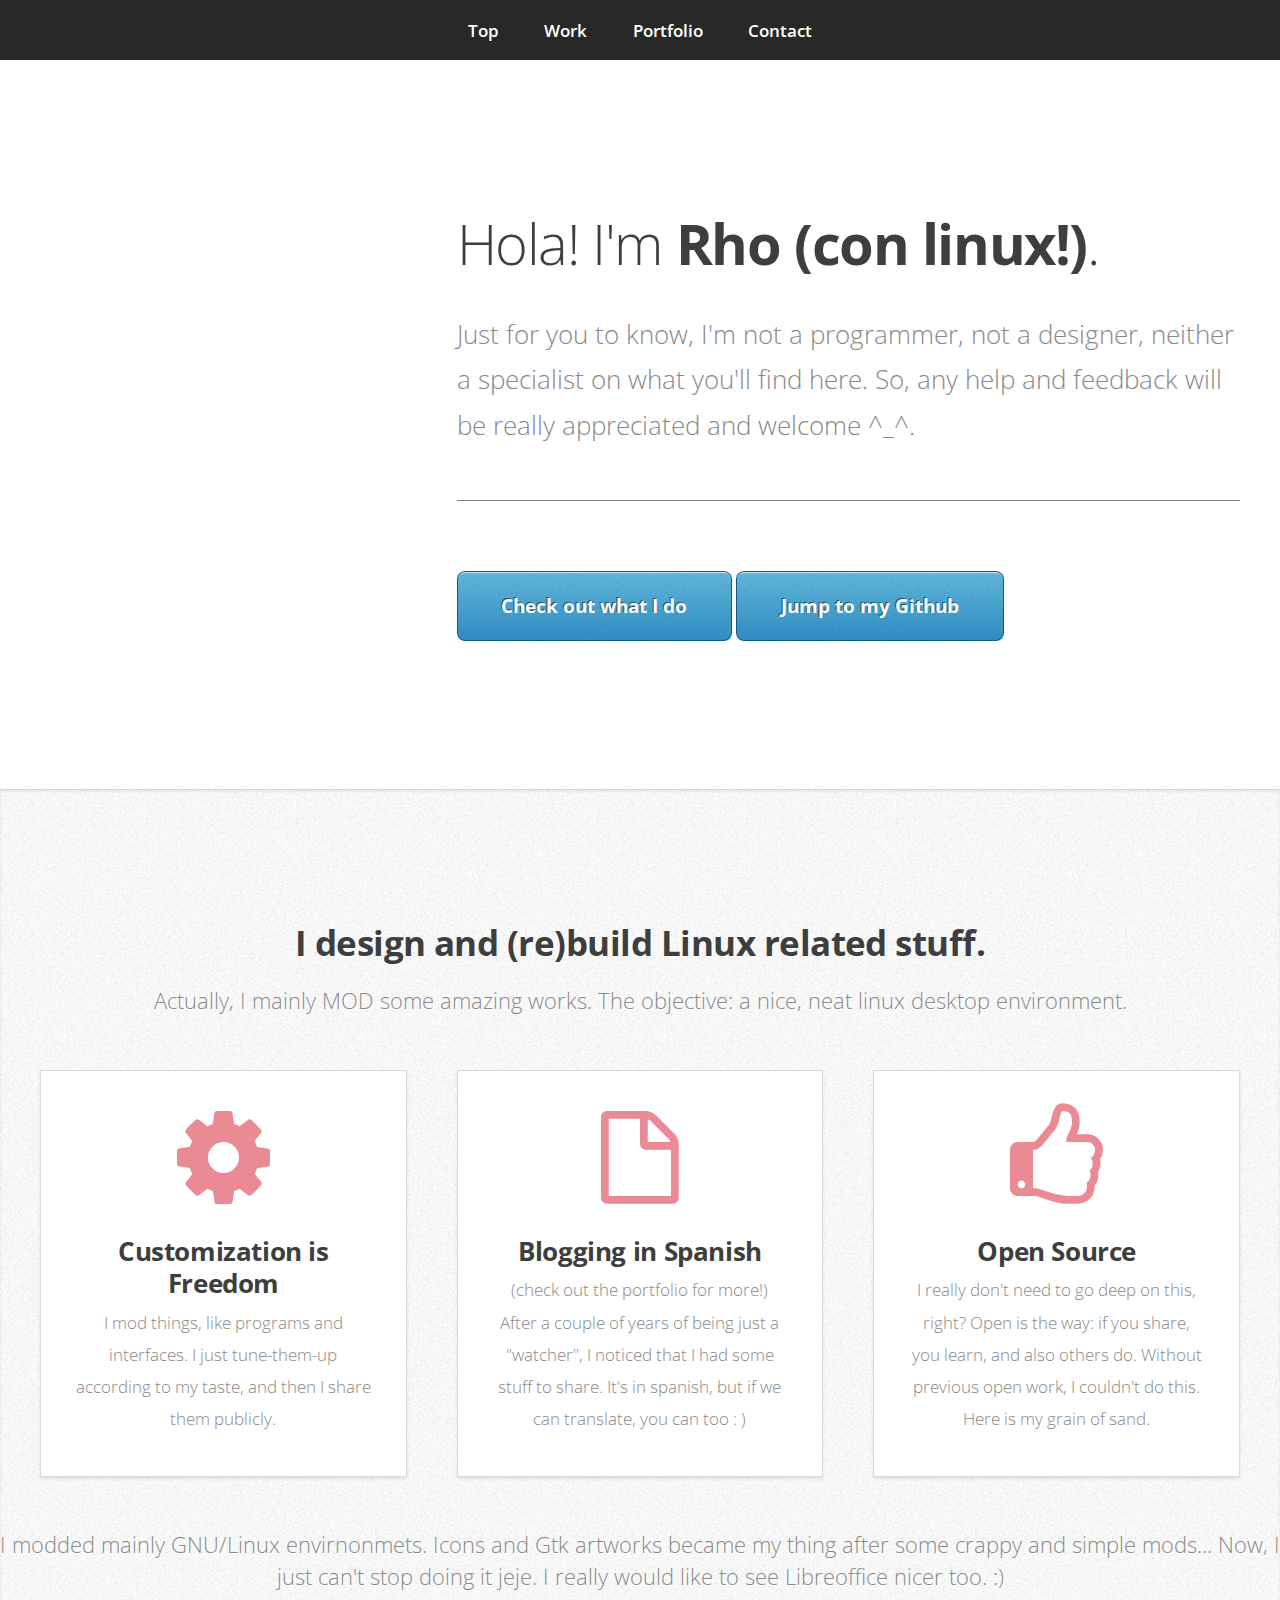
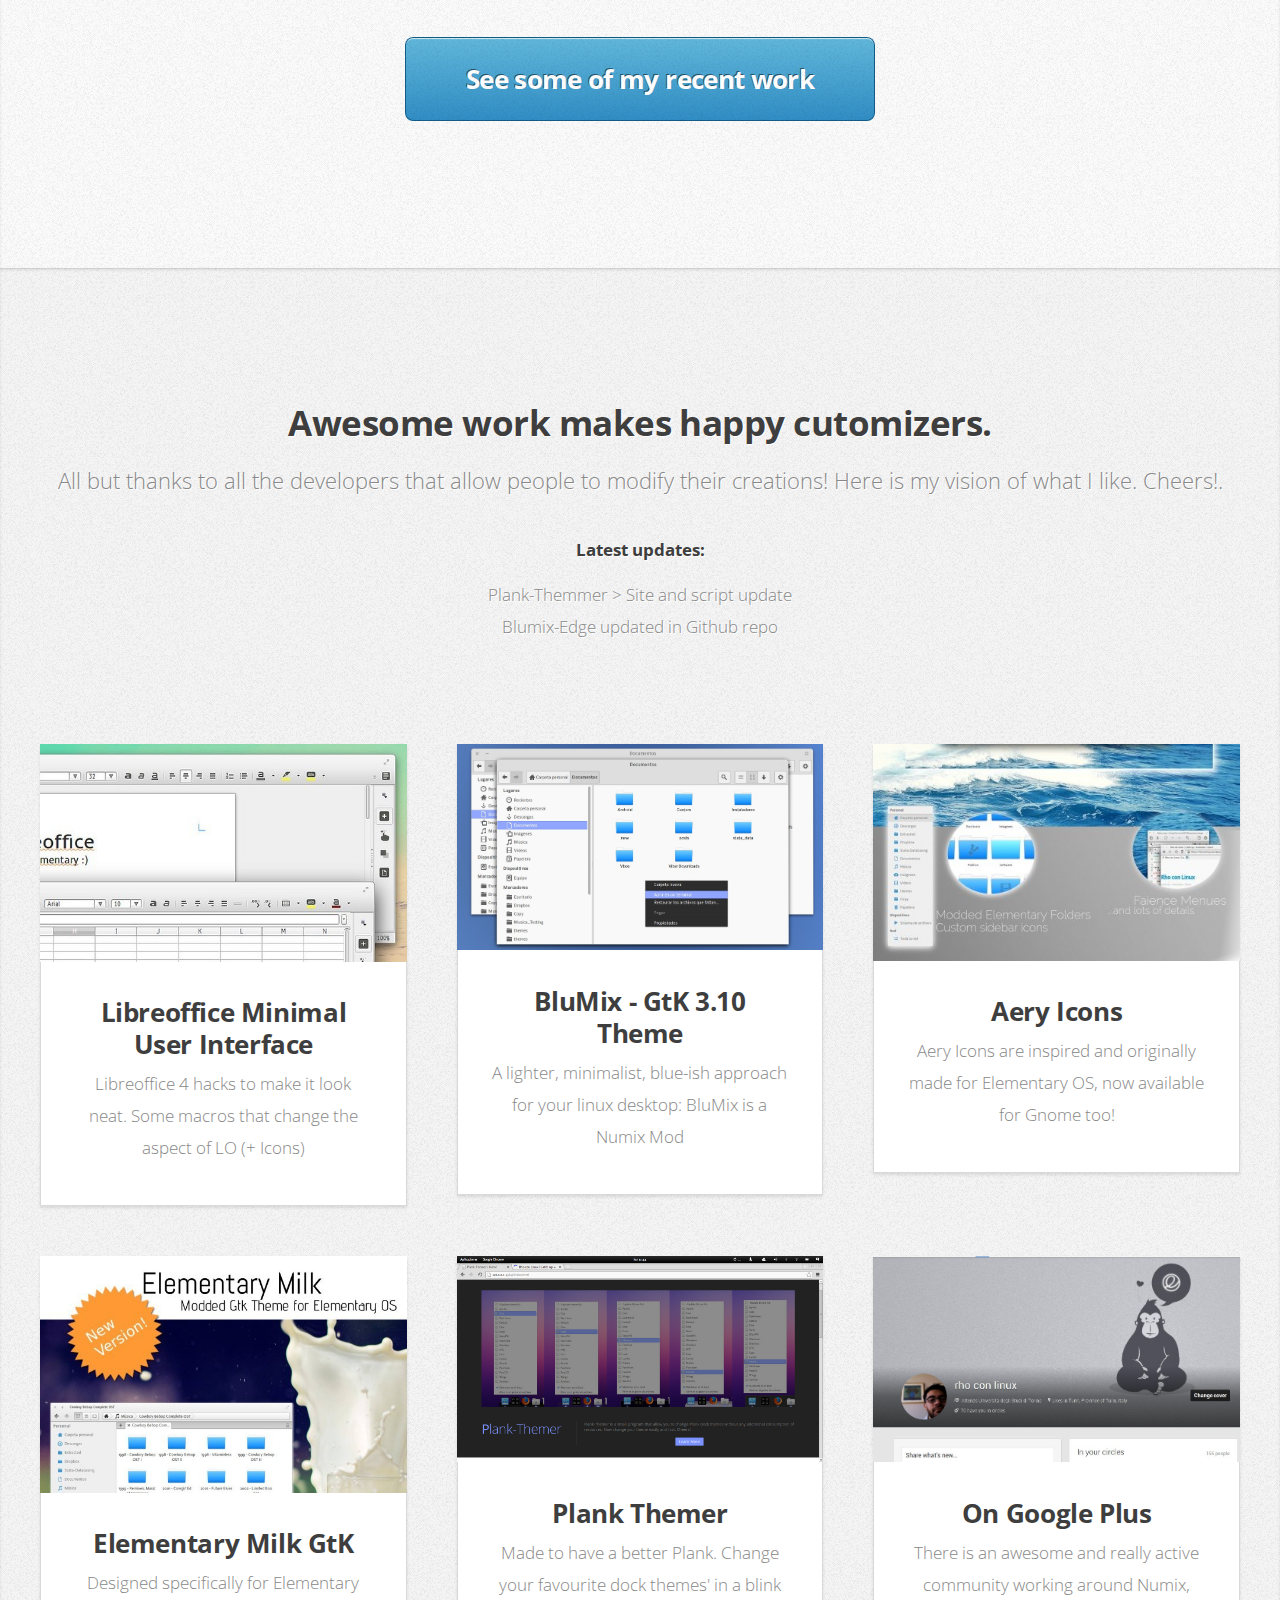
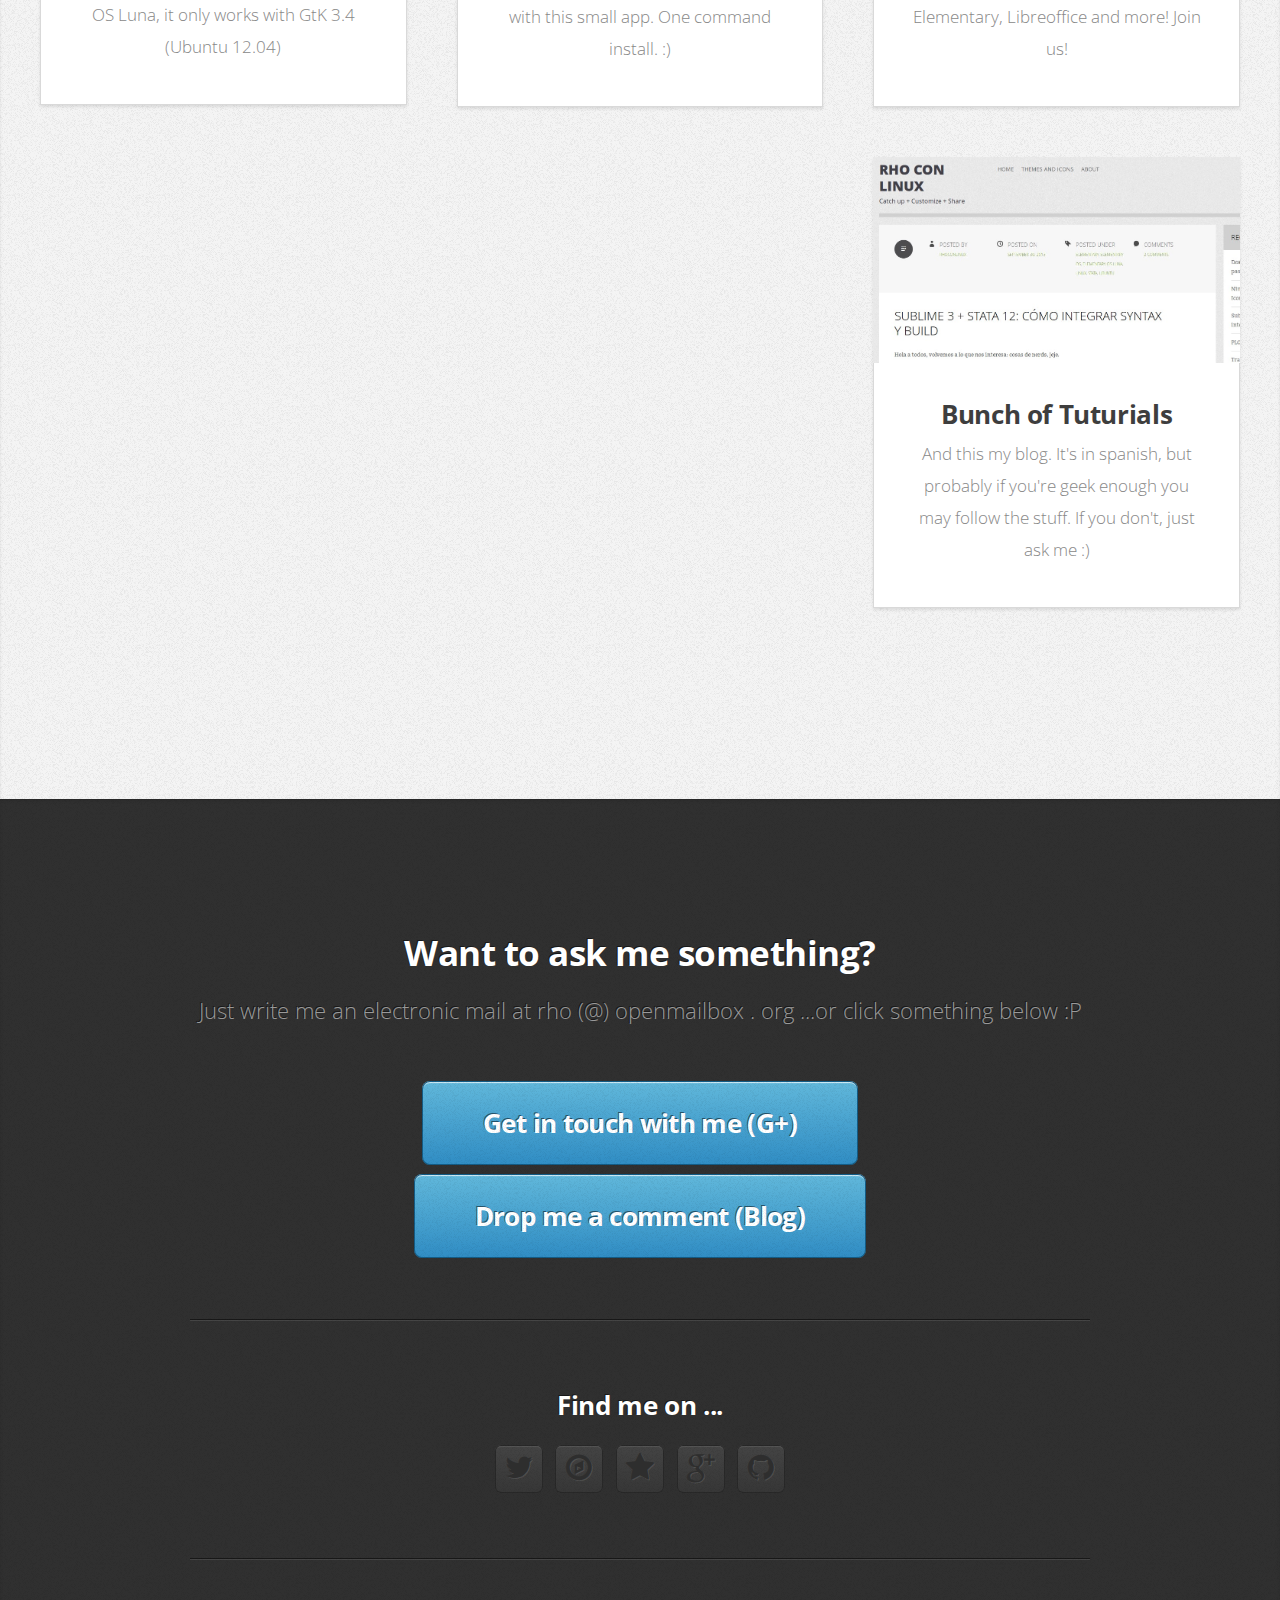
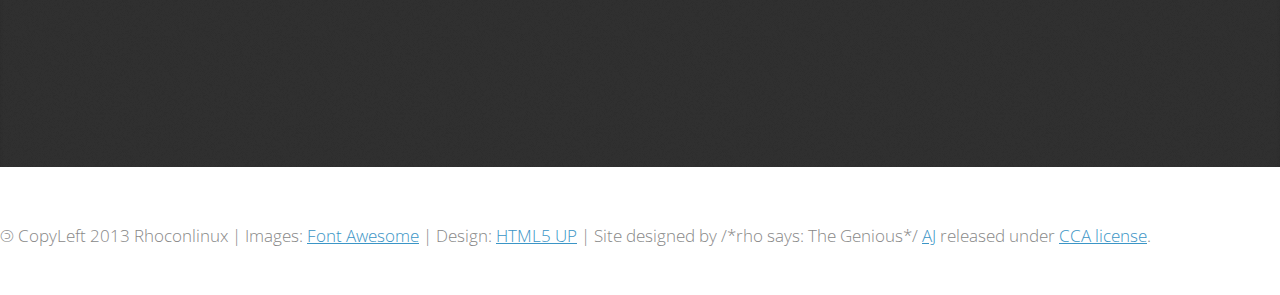
==== index.html @ 5365d705 "/ ‘index.html’" ====
<!DOCTYPE HTML>
<!--
	Miniport 2.5 by HTML5 UP
	html5up.net | @n33co
	Free for personal and commercial use under the CCA 3.0 license (html5up.net/license)
-->
<html>
	<head>
		<title>Rhoconlinux.Github</title>
		<meta http-equiv="content-type" content="text/html; charset=utf-8" />
		<meta name="description" content="" />
		<meta name="keywords" content="" />
		<link href="http://fonts.googleapis.com/css?family=Open+Sans:300,600,700" rel="stylesheet" />
		<script src="js/jquery.min.js"></script>
		<script src="js/config.js"></script>
		<script src="js/skel.min.js"></script>
		<noscript>
			<link rel="stylesheet" href="css/skel-noscript.css" />
			<link rel="stylesheet" href="css/style.css" />
			<link rel="stylesheet" href="css/style-desktop.css" />
		</noscript>
		<!--[if lte IE 9]><link rel="stylesheet" href="css/ie9.css" /><![endif]-->
		<!--[if lte IE 8]><script src="js/html5shiv.js"></script><link rel="stylesheet" href="css/ie8.css" /><![endif]-->
		<!--[if lte IE 7]><link rel="stylesheet" href="css/ie7.css" /><![endif]-->
	</head>
	<body>

		<!-- Nav -->
			<nav id="nav">
				<ul class="container">
					<li><a href="#top">Top</a></li>
					<li><a href="#work">Work</a></li>
					<li><a href="#portfolio">Portfolio</a></li>
					<li><a href="#contact">Contact</a></li>
				</ul>
			</nav>

		<!-- Home -->
			<div class="wrapper wrapper-style1 wrapper-first">
				<article class="container" id="top">
					<div class="row">
						<div class="4u">
							<span class="me image image-full"><img src="images/me.redimensionado-2.png" alt="" /></span>
						</div>
						<div class="8u">
							<header>
								<h1>Hola! I'm <strong>Rho (con linux!)</strong>.</h1>
							</header>
							<p>Just for you to know, I'm not a programmer, not a designer, neither a specialist on what you'll find here.  So, any help and feedback will be really appreciated and welcome ^_^.
                            <hr>      
							<a href="#work" class="button button-small">Check out what I do</a> <a href="https://github.com/rhoconlinux" target="_blank" class="button button-small">Jump to my Github</a>
						</div>
					</div>
				</article>
			</div>

		<!-- Work -->
			<div class="wrapper wrapper-style2">
				<article id="work">
					<header>
						<h2>I design and (re)build Linux related stuff.</h2>
						<span>Actually, I mainly MOD some amazing works. The objective: a nice, neat linux desktop environment.</span>
					</header>
					<div class="container">
						<div class="row">
							<div class="4u">
								<section class="box box-style1">
									<span class="fa featured fa-cog"></span>
									<h3>Customization is Freedom</h3>
									<p>I mod things, like programs and interfaces. I just tune-them-up according to my taste, and then I share them publicly. </p>
								</section>
							</div>
							<div class="4u">
								<section class="box box-style1">
									<span class="fa featured fa-file-o"></span>
									<h3>Blogging in Spanish</h3>
									<p>(check out the portfolio for more!) After a couple of years of being just a "watcher", I noticed that I had some stuff to share. It's in spanish, but if we can translate, you can too : )</p>
								</section>
							</div>
							<div class="4u">
								<section class="box box-style1">
									<span class="fa featured fa-thumbs-o-up"></span>
									<h3>Open Source</h3>
									<p>I really don't need to go deep on this, right? Open is the way: if you share, you learn, and also others do. Without previous open work, I couldn't do this. Here is my grain of sand. </p>
								</section>
							</div>
						</div>
					</div>
					<footer>
						<p>I modded mainly GNU/Linux  envirnonmets. Icons and Gtk artworks became my thing after some crappy and simple mods... Now, I just can't stop doing it jeje. I really would like to see Libreoffice nicer too. :) </p>
						<a href="#portfolio" class="button button-big">See some of my recent work</a>
					</footer>
				</article>
			</div>

		<!-- Portfolio -->
			<div class="wrapper wrapper-style3">
				<article id="portfolio">
					<header>
						<h2>Awesome work makes happy cutomizers.</h2>
						<span>All but thanks to all the developers that allow people to modify their creations! Here is my vision of what I like. Cheers!. </span><p> 
                        <h5>Latest updates:</h5>
                        Plank-Themmer > Site and script update<br>Blumix-Edge updated in Github repo 
					</header>
					<div class="container">
						<div class="row">
							<div class="12u">
							</div>
						</div>
						<div class="row">
							<div class="4u">
								<article class="box box-style2">
									<a href="http://artescritorio.com/libreoffice-4-1-en-elementary-os-mode" target="_blank" class="image image-full"><img src="images/portfolio01.jpg" alt="" /></a>
									<h3><a href="http://artescritorio.com/libreoffice-4-1-en-elementary-os-mode" target="_blank" >Libreoffice Minimal User Interface</a></h3>
									<p>Libreoffice 4 hacks to make it look neat. Some macros that change the aspect of LO (+ Icons)</p>
								</article>
							</div>
							<div class="4u">
								<article class="box box-style2">
									<a href="http://rhoconlinux.wordpress.com/2013/11/10/blumix-mod-de-numix-celestito/" target="_blank"class="image image-full"><img src="images/portfolio02.jpg" alt="" /></a>
									<h3><a href="http://rhoconlinux.wordpress.com/2013/11/10/blumix-mod-de-numix-celestito/"  target="_blank" >BluMix - GtK 3.10 Theme</a></h3>
									<p>A lighter, minimalist, blue-ish approach for your linux desktop: BluMix is a Numix Mod</p>
								</article>
							</div>
							<div class="4u">
								<article class="box box-style2">
									<a href="http://rhoconlinux.wordpress.com/?s=aery+icons" target="_blank" class="image image-full"><img src="images/portfolio03.jpg" alt="" /></a>
									<h3><a href="http://rhoconlinux.wordpress.com/?s=aery+icons" target="_blank" >Aery Icons </a></h3>
									<p>Aery Icons are inspired and originally made for Elementary OS, now available for Gnome too!</p>
								</article>
							</div>
						</div>
						<div class="row">
							<div class="4u">
								<article class="box box-style2">
									<a href="http://rhoconlinux.wordpress.com/?s=elementary+milk" target="_blank" class="image image-full"><img src="images/portfolio04.jpg" alt="" /></a>
									<h3><a href="http://rhoconlinux.wordpress.com/?s=elementary+milk" target="_blank" >Elementary Milk GtK</a></h3>
									<p>Designed specifically for Elementary OS Luna, it only works with GtK 3.4 (Ubuntu 12.04)</p>
								</article>
							</div>
							
<div class="4u">
								<article class="box box-style2">
									<a href="http://rhoconlinux.github.io/plank-themer/index.html" target="_blank" class="image image-full"><img src="images/portfolio-plank-themer.png" alt="" /></a>
									<h3><a href="http://rhoconlinux.github.io/plank-themer/index.html" target="_blank" >Plank Themer</a></h3>
									<p>Made to have a better Plank. Change your favourite dock themes' in a blink with this small app. One command install. :) </p>
								</article>
							</div>
							
                            <div class="4u">
								<article class="box box-style2">
									<a href="http://flypixel.com/n33" class="image image-full"><img src="images/portfolio06.jpg"  target="_blank" alt="" /></a>
									<h3><a href="https://plus.google.com/u/0/111935444514160567933/posts"  target="_blank" >On Google Plus</a></h3>
									<p>There is an awesome and really active community working around Numix, Elementary, Libreoffice and more! Join us!</p>
                          </article>
                        	</div>
                        
                                                        <div class="4u">
								<article class="box box-style2">
									<a href="https://rhoconlinux.wordpress.com/" target="_blank" class="image image-full"><img src="images/portfolio05.jpg" alt="" /></a>
									<h3><a href="https://rhoconlinux.wordpress.com/" target="_blank" >Bunch of Tuturials</a></h3>
									<p>And this my blog. It's in spanish, but probably if you're geek enough you may follow the stuff.  If you don't, just ask me :)</p>
								</article>
							</div>
                            
                            
                            
						</div>
					</div>
					<footer>
<!--
						<p>Any doubts or questions? ...check my other sites or just mail me</p>

-->
					</footer>
				</article>
			</div>

		<!-- Contact -->
			<div class="wrapper wrapper-style4">
				<article id="contact" class="container small">
					<header>
						<h2>Want to ask me something?</h2>
						<span>Just write me an electronic mail at rho (@) openmailbox . org ...or click something below :P</span>
					</header>
                    						<a href="https://plus.google.com/u/0/111935444514160567933/posts" target="_blank" class="button button-big">Get in touch with me (G+)</a>
                        <br> <a href="https://rhoconlinux.wordpress.com/" target="_blank" class="button button-big">Drop me a comment (Blog)</a>
					<!--<div>
						<div class="row">
							<div class="12u">
								<form method="post" action="#">
									<div>
										<div class="row half">
											<div class="6u">
												<input type="text" name="name" id="name" placeholder="Name" />
											</div>
											<div class="6u">
												<input type="text" name="email" id="email" placeholder="Email" />
											</div>
										</div>
										<div class="row half">
											<div class="12u">
												<input type="text" name="subject" id="subject" placeholder="Subject" />
											</div>
										</div>
										<div class="row half">
											<div class="12u">
												<textarea name="message" id="message" placeholder="Message"></textarea>
											</div>
										</div>
										<div class="row">
											<div class="12u">
												<a href="#" class="button form-button-submit">Send Message</a>
												<a href="#" class="button button-alt form-button-reset">Clear Form</a>
											</div>
										</div>
									</div>
								</form>
							</div>
						</div>-->
						<div class="row">
							<div class="12u">
								<hr />
								<h3>Find me on ...</h3>
								<ul class="social">
									<li class="twitter"><a href="http://twitter.com/rhoconlinux" class="fa fa-twitter"><span>Twitter</span></a></li>
							<!--		<li class="dribbble"><a href="http://dribbble.com/n33" class="fa fa-dribbble"><span>Dribbble</span></a></li>-->
									<li class="linkedin"><a href="http://rhoconlinux.wordpress.com" class="fa fa-compass"><span>My Blog</span></a></li>
									<li class="tumblr"><a href="rhoconlinux.deviant-art.com" class="fa fa-star"><span>Deviant-Art</span></a></li>
									<li class="googleplus"><a href="https://plus.google.com/u/0/111935444514160567933/posts" class="fa fa-google-plus"><span>Google+</span></a></li>
									<li class="github"><a href="https://github.com/rhoconlinux" class="fa fa-github"><span>Github</span></a></li>
									<!--
									<li class="rss"><a href="#" class="fa fa-rss"><span>RSS</span></a></li>
									<li class="instagram"><a href="#" class="fa fa-instagram"><span>Instagram</span></a></li>

									<li class="foursquare"><a href="#" class="fa fa-foursquare"><span>Foursquare</span></a></li>
									<li class="skype"><a href="#" class="fa fa-skype"><span>Skype</span></a></li>
									<li class="soundcloud"><a href="#" class="fa fa-soundcloud"><span>Soundcloud</span></a></li>
									<li class="youtube"><a href="#" class="fa fa-youtube"><span>YouTube</span></a></li>
									<li class="blogger"><a href="#" class="fa fa-blogger"><span>Blogger</span></a></li>
									<li class="flickr"><a href="#" class="fa fa-flickr"><span>Flickr</span></a></li>
									<li class="vimeo"><a href="#" class="fa fa-vimeo"><span>Vimeo</span></a></li>
									-->
								</ul>
								<hr />
							</div>
						</div>
					</div>
					<footer>
                        <span style="-moz-transform: scaleX(-1); -o-transform: scaleX(-1); -webkit-transform: scaleX(-1); transform: scaleX(-1); display: inline-block;">
    © 
</span> CopyLeft 2013 Rhoconlinux
							| Images: <a href="http://fortawesome.github.io/Font-Awesome/cheatsheet/">Font Awesome</a> | Design: <a href="http://html5up.net/">HTML5 UP</a></li> 
							                 | Site designed by /*rho says: The Genious*/ <a href="http://n33.co/"> AJ</a> released under <a href="http://html5up.net/license/">CCA license</a>.</p>
						<ul id="copyright">

						</ul>
					</footer>
				</article>
			</div>


	</body>
</html>
---- css/skel-noscript.css ----
/* Resets (http://meyerweb.com/eric/tools/css/reset/ | v2.0 | 20110126 | License: none (public domain)) */

	html,body,div,span,applet,object,iframe,h1,h2,h3,h4,h5,h6,p,blockquote,pre,a,abbr,acronym,address,big,cite,code,del,dfn,em,img,ins,kbd,q,s,samp,small,strike,strong,sub,sup,tt,var,b,u,i,center,dl,dt,dd,ol,ul,li,fieldset,form,label,legend,table,caption,tbody,tfoot,thead,tr,th,td,article,aside,canvas,details,embed,figure,figcaption,footer,header,hgroup,menu,nav,output,ruby,section,summary,time,mark,audio,video{margin:0;padding:0;border:0;font-size:100%;font:inherit;vertical-align:baseline;}article,aside,details,figcaption,figure,footer,header,hgroup,menu,nav,section{display:block;}body{line-height:1;}ol,ul{list-style:none;}blockquote,q{quotes:none;}blockquote:before,blockquote:after,q:before,q:after{content:'';content:none;}table{border-collapse:collapse;border-spacing:0;}body{-webkit-text-size-adjust:none}

/* Box Model */

	*, *:before, *:after {
		-moz-box-sizing: border-box;
		-webkit-box-sizing: border-box;
		-o-box-sizing: border-box;
		-ms-box-sizing: border-box;
		box-sizing: border-box;
	}

/* Container */

	body {
		min-width: 1200px;
	}

	.container {
		width: 1200px;
		margin-left: auto;
		margin-right: auto;
	}

	/* Modifiers */
	
		.container.small {
			width: 900px;
		}

		.container.big {
			width: 100%;
			max-width: 1500px;
			min-width: 1200px;
		}

/* Grid */

	/* Cells */

		.\31 2u { width: 100% }
		.\31 1u { width: 91.6666666667% }
		.\31 0u { width: 83.3333333333% }
		.\39 u { width: 75% }
		.\38 u { width: 66.6666666667% }
		.\37 u { width: 58.3333333333% }
		.\36 u { width: 50% }
		.\35 u { width: 41.6666666667% }
		.\34 u { width: 33.3333333333% }
		.\33 u { width: 25% }
		.\32 u { width: 16.6666666667% }
		.\31 u { width: 8.3333333333% }
		.\-11u { margin-left: 91.6666666667% }
		.\-10u { margin-left: 83.3333333333% }
		.\-9u { margin-left: 75% }
		.\-8u { margin-left: 66.6666666667% }
		.\-7u { margin-left: 58.3333333333% }
		.\-6u { margin-left: 50% }
		.\-5u { margin-left: 41.6666666667% }
		.\-4u { margin-left: 33.3333333333% }
		.\-3u { margin-left: 25% }
		.\-2u { margin-left: 16.6666666667% }
		.\-1u { margin-left: 8.3333333333% }

		.row > * {
			padding: 40px 0 0 40px;
			float: left;
			-moz-box-sizing: border-box;
			-webkit-box-sizing: border-box;
			-o-box-sizing: border-box;
			-ms-box-sizing: border-box;
			box-sizing: border-box;
		}

		.row + .row > * {
			padding-top: 40px;
		}

		.row {
			margin-left: -40px;
		}

	/* Rows */

		.row:after {
			content: '';
			display: block;
			clear: both;
			height: 0;
		}

		.row:first-child > * {
			padding-top: 0;
		}

		.row > * {
			padding-top: 0;
		}

		/* Modifiers */

			/* Flush */

				.row.flush {
					margin-left: 0;
				}

				.row.flush > * {
					padding: 0 !important;
				}

			/* Quarter */

				.row.quarter > * {
					padding: 10px 0 0 10px;
				}

				.row.quarter + .row.quarter > * {
					padding-top: 10px;
				}

				.row.quarter {
					margin-left: -10px;
				}

			/* Half */

				.row.half > * {
					padding: 20px 0 0 20px;
				}

				.row.half + .row.half > * {
					padding-top: 20px;
				}

				.row.half {
					margin-left: -20px;
				}

			/* One and (a) Half */

				.row.oneandhalf > * {
					padding: 60px 0 0 60px;
				}

				.row.oneandhalf + .row.oneandhalf > * {
					padding-top: 60px;
				}

				.row.oneandhalf {
					margin-left: -60px;
				}

			/* Double */

				.row.double > * {
					padding: 80px 0 0 80px;
				}

				.row.double + .row.double > * {
					padding-top: 80px;
				}

				.row.double {
					margin-left: -80px;
				}
---- css/style.css ----
@charset 'UTF-8';

@font-face{font-family:'FontAwesome';src:url('font/fontawesome-webfont.eot?v=4.0.1');src:url('font/fontawesome-webfont.eot?#iefix&v=4.0.1') format('embedded-opentype'),url('font/fontawesome-webfont.woff?v=4.0.1') format('woff'),url('font/fontawesome-webfont.ttf?v=4.0.1') format('truetype'),url('font/fontawesome-webfont.svg?v=4.0.1#fontawesomeregular') format('svg');font-weight:normal;font-style:normal}

/*
	Miniport 2.5 by HTML5 UP
	html5up.net | @n33co
	Free for personal and commercial use under the CCA 3.0 license (html5up.net/license)
*/

/*********************************************************************************/
/* Basic                                                                         */
/*********************************************************************************/

	*
	{
		-moz-box-sizing: border-box;
		-webkit-box-sizing: border-box;
		-o-box-sizing: border-box;
		-ms-box-sizing: border-box;
		box-sizing: border-box;
	}

	body, input, textarea
	{
		font-family: 'Open Sans', sans-serif;
		line-height: 1.85em;
		color: #888;
		font-weight: 300;
	}

	a
	{
		color: #3B95C6;
		text-decoration: underline;
		-moz-transition: color .2s ease-in-out;
		-webkit-transition: color .2s ease-in-out;
		-o-transition: color .2s ease-in-out;
		-ms-transition: color .2s ease-in-out;
		transition: color .2s ease-in-out;
	}
	
		a:hover
		{
			color: #1B75A6 !important;
		}

		a img
		{
			border: 0;
		}

	strong, b
	{
		font-weight: 600;
		color: #3e3e3e;
	}
	
	h1, h2, h3, h4, h5, h6
	{
		color: #3e3e3e;
	}
	
		h1 a, h2 a, h3 a, h4 a, h5 a, h6 a
		{
			text-decoration: none;
			color: inherit;
		}
	
	h2, h3, h4, h5, h6
	{
		font-weight: 700;
	}
	
	h1
	{
		font-weight: 300;
	}
	
		h1 strong
		{
			font-weight: 700;
		}
	
	em, i
	{
		font-style: italic;
	}
	
	form
	{
	}
	
		form input,
		form select,
		form textarea
		{
			-webkit-appearance: none;
		}

		form input[type=text],
		form input[type=password],
		form select,
		form textarea
		{
			border: 0;
			padding: 0.75em;
			font-size: 1em;
			border-radius: 8px;
			background: #282828;
			color: #bbb;
			box-shadow: inset 0px 2px 5px 0px rgba(0,0,0,0.05), 0px 1px 0px 0px rgba(255,255,255,0.025);
			width: 100%;
			-moz-transition: background .2s ease-in-out, box-shadow .2s ease-in-out;
			-webkit-transition: background .2s ease-in-out, box-shadow .2s ease-in-out;
			-o-transition: background .2s ease-in-out, box-shadow .2s ease-in-out;
			-ms-transition: background .2s ease-in-out, box-shadow .2s ease-in-out;
			transition: background .2s ease-in-out, box-shadow .2s ease-in-out;
		}

		form input[type=text]:focus,
		form input[type=password]:focus,
		form select:focus,
		form textarea:focus
		{
			background: #252525;
			box-shadow: inset 0px 2px 5px 0px rgba(0,0,0,0.05), 0px 1px 0px 0px rgba(255,255,255,0.025), inset 0px 0px 2px 1px #74CAEE;
		}

		form textarea
		{
			height: 15em;
		}
		
		form .formerize-placeholder
		{
			color: #555 !important;
		}

		form ::-webkit-input-placeholder
		{
			color: #555 !important;
		}

		form :-moz-placeholder
		{
			color: #555 !important;
		}

		form ::-moz-placeholder
		{
			color: #555 !important;
		}

		form :-ms-input-placeholder
		{
			color: #555 !important;
		}

		form ::-moz-focus-inner
		{
			border: 0;
		}

	br.clear
	{
		clear: both;
	}

	hr
	{
		border: 0;
		border-top: solid 1px rgba(0,0,0,0.5);
		box-shadow: 0px 1px 0px 0px rgba(255,255,255,0.1);
		height: 1px;
		margin: 3em 0 4em 0;
	}
	
	p, ul, ol, dl, table
	{
		margin-bottom: 2em;
	}
	
	section,
	article
	{
		margin-bottom: 3em;
	}
	
	section > :last-child,
	article > :last-child
	{
		margin-bottom: 0;
	}

	section:last-child,
	article:last-child
	{
		margin-bottom: 0;
	}

	.image
	{
		display: inline-block;
	}
	
		.image img
		{
			display: block;
			width: 100%;
		}

	.image-full
	{
		display: block;
		width: 100%;
		margin: 0 0 2em 0;
	}
	
	.image-left
	{
		float: left;
		margin: 0 2em 2em 0;
	}
	
	.image-centered
	{
		display: block;
		margin: 0 0 2em 0;
	}

		.image-centered img
		{
			margin: 0 auto;
			width: auto;
		}
	
	.button
	{
		position: relative;
		display: inline-block;
		color: #fff;
		text-decoration: none;
		font-weight: 700;
		border: 0;
		outline: 0;
		cursor: pointer;
		border-radius: 8px;
		text-shadow: -1px -1px 0.5px rgba(0,0,0,0.5);
		overflow: hidden;
		background: #61b8db;
		background-image: -moz-linear-gradient(top, rgba(97,184,219,0), rgba(48,141,196,1));
		background-image: -webkit-linear-gradient(top, rgba(97,184,219,0), rgba(48,141,196,1));
		background-image: -o-linear-gradient(top, rgba(97,184,219,0), rgba(48,141,196,1));
		background-image: -ms-linear-gradient(top, rgba(97,184,219,0), rgba(48,141,196,1));
		background-image: linear-gradient(top, rgba(97,184,219,0), rgba(48,141,196,1));
		box-shadow: inset 0px 0px 0px 1px #135c86, inset 0px 2px 1px 0px rgba(255,255,255,0.75);
		-moz-transition: background-color .2s ease-in-out;
		-webkit-transition: background-color .2s ease-in-out;
		-o-transition: background-color .2s ease-in-out;
		-ms-transition: background-color .2s ease-in-out;
		transition: background-color .2s ease-in-out;
	}

		.button:before
		{
			content: '';
			display: block;
			position: absolute;
			left: 0;
			top: 0;
			width: 100%;
			height: 100%;
			background: url('images/bg.png');
		}

		.button:hover
		{
			background-color: #76cdf0;
			color: #fff !important;
		}
		
		.button:active
		{
			background-image: -moz-linear-gradient(top, rgba(48,141,196,1), rgba(77,164,199,0));
			background-image: -webkit-linear-gradient(top, rgba(48,141,196,1), rgba(77,164,199,0));
			background-image: -o-linear-gradient(top, rgba(48,141,196,1), rgba(77,164,199,0));
			background-image: -ms-linear-gradient(top, rgba(48,141,196,1), rgba(77,164,199,0));
			background-image: linear-gradient(top, rgba(48,141,196,1), rgba(77,164,199,0));
			box-shadow: inset 0px 0px 0px 1px #135c86, inset 0px -2px 1px 0px rgba(255,255,255,0.75);
			top: 1px;
		}
	
		.button-alt
		{
			background-color: #393939;
			background-image: -moz-linear-gradient(top, rgba(50,50,50,0), rgba(45,45,45,1));
			background-image: -webkit-linear-gradient(top, rgba(50,50,50,0), rgba(45,45,45,1));
			background-image: -o-linear-gradient(top, rgba(50,50,50,0), rgba(45,45,45,1));
			background-image: -ms-linear-gradient(top, rgba(50,50,50,0), rgba(45,45,45,1));
			background-image: linear-gradient(top, rgba(50,50,50,0), rgba(45,45,45,1));
			box-shadow: inset 0px 0px 0px 1px #242424, inset 0px 2px 1px 0px rgba(255,255,255,0.2);
		}

			.button-alt:hover
			{
				background-color: #444;
			}
			
			.button-alt:active
			{
				background-image: -moz-linear-gradient(top, rgba(45,45,45,1), rgba(50,50,50,0));
				background-image: -webkit-linear-gradient(top, rgba(45,45,45,1), rgba(50,50,50,0));
				background-image: -o-linear-gradient(top, rgba(45,45,45,1), rgba(50,50,50,0));
				background-image: -ms-linear-gradient(top, rgba(45,45,45,1), rgba(50,50,50,0));
				background-image: linear-gradient(top, rgba(45,45,45,1), rgba(50,50,50,0));
				box-shadow: inset 0px 0px 0px 1px #242424, inset 0px -2px 1px 0px rgba(255,255,255,0.2);
			}
	
		.button-big
		{
		}

	ul.social
	{
		cursor: default;
		margin: 0;
	}
	
		ul.social li
		{
			position: relative;
			display: inline-block;
			margin: 0.25em;
			top: 0;
			border-radius: 6px;
			overflow: hidden;
			background: #444;
			background-image: -moz-linear-gradient(top, rgba(0,0,0,0), rgba(0,0,0,0.2));
			background-image: -webkit-linear-gradient(top, rgba(0,0,0,0), rgba(0,0,0,0.2));
			background-image: -o-linear-gradient(top, rgba(0,0,0,0), rgba(0,0,0,0.2));
			background-image: -ms-linear-gradient(top, rgba(0,0,0,0), rgba(0,0,0,0.2));
			background-image: linear-gradient(top, rgba(0,0,0,0), rgba(0,0,0,0.2));
			-moz-transition: background-color .2s ease-in-out, top .2s ease-in-out;
			-webkit-transition: background-color .2s ease-in-out, top .2s ease-in-out;
			-o-transition: background-color .2s ease-in-out, top .2s ease-in-out;
			-ms-transition: background-color .2s ease-in-out, top .2s ease-in-out;
			transition: background-color .2s ease-in-out, top .2s ease-in-out;
			box-shadow: inset 0px 0px 0px 1px #282828, inset 0px 2px 1px 0px rgba(255,255,255,0.1);
		}

			ul.social li:before
			{
				content: '';
				display: block;
				position: absolute;
				left: 0;
				top: 0;
				width: 100%;
				height: 100%;
				background: url('images/bg.png');
			}

			ul.social li.twitter:hover				{ background-color: #2DAAE4; }
			ul.social li.facebook:hover				{ background-color: #3C5A98; }
			ul.social li.dribbble:hover				{ background-color: #C4376B; }
			ul.social li.linkedin:hover				{ background-color: #006599; }
			ul.social li.tumblr:hover				{ background-color: #51718A; }
			ul.social li.googleplus:hover			{ background-color: #DA2713; }
			ul.social li.github:hover				{ background-color: #FAFAFA; }
			ul.social li.rss:hover					{ background-color: #F2600B; }
			ul.social li.instagram:hover			{ background-color: #E0D7C8; }
			ul.social li.foursquare:hover			{ background-color: #39A3D4; }
			ul.social li.skype:hover				{ background-color: #10BEF1; }
			ul.social li.soundcloud:hover			{ background-color: #FE5419; }
			ul.social li.youtube:hover				{ background-color: #BF2E25; }
			ul.social li.blogger:hover				{ background-color: #FF6501; }
			ul.social li.flickr:hover				{ background-color: #0062DB; }
			ul.social li.vimeo:hover				{ background-color: #4C8AB0; }

			ul.social li:hover
			{
				top: -5px;
			}

			ul.social li:active
			{
				top: 0;
			}

			ul.social li a
			{
				display: block;
				position: relative;
				width: 48px;
				height: 48px;
				outline: 0;
				color: #2E2E2E !important;
				line-height: 48px;
				font-size: 24px;
				text-shadow: 1px 1px 0px rgba(255,255,255,0.1);
			}
			
			ul.social li a span
			{
				display: block;
				text-indent: -9999px;
			}
			
	.box
	{
		background: #fff;
		box-shadow: inset 0px 0px 0px 1px rgba(0,0,0,0.15), 0px 2px 3px 0px rgba(0,0,0,0.1);
		text-align: center;
	}

		.box .image-full
		{
			position: relative;
		}

/*********************************************************************************/
/* Icons                                                                         */
/* Powered by Font Awesome by Dave Gandy | http://fontawesome.io                 */
/* Licensed under the SIL OFL 1.1 (font), MIT (CSS)                              */
/*********************************************************************************/

	.fa
	{
		text-decoration: none;
	}

		.fa.solo
		{
		}
		
			.fa.solo span
			{
				display: none;
			}

		.fa.featured
		{
			font-size: 5em;
			color: #EA8A95;
			display: block;
			margin: 0 0 0.25em 0;
			cursor: default;
		}

		.fa:before
		{
			display:inline-block;
			font-family: FontAwesome;
			font-size: 1.25em;
			text-decoration: none;
			font-style: normal;
			font-weight: normal;
			line-height: 1;
			-webkit-font-smoothing:antialiased;
			-moz-osx-font-smoothing:grayscale;
		}

		.fa-lg{font-size:1.3333333333333333em;line-height:.75em;vertical-align:-15%}
		.fa-2x{font-size:2em}
		.fa-3x{font-size:3em}
		.fa-4x{font-size:4em}
		.fa-5x{font-size:5em}
		.fa-fw{width:1.2857142857142858em;text-align:center}
		.fa-ul{padding-left:0;margin-left:2.142857142857143em;list-style-type:none}.fa-ul>li{position:relative}
		.fa-li{position:absolute;left:-2.142857142857143em;width:2.142857142857143em;top:.14285714285714285em;text-align:center}.fa-li.fa-lg{left:-1.8571428571428572em}
		.fa-border{padding:.2em .25em .15em;border:solid .08em #eee;border-radius:.1em}
		.pull-right{float:right}
		.pull-left{float:left}
		.fa.pull-left{margin-right:.3em}
		.fa.pull-right{margin-left:.3em}
		.fa-spin{-webkit-animation:spin 2s infinite linear;-moz-animation:spin 2s infinite linear;-o-animation:spin 2s infinite linear;animation:spin 2s infinite linear}
		@-moz-keyframes spin{0%{-moz-transform:rotate(0deg)} 100%{-moz-transform:rotate(359deg)}}@-webkit-keyframes spin{0%{-webkit-transform:rotate(0deg)} 100%{-webkit-transform:rotate(359deg)}}@-o-keyframes spin{0%{-o-transform:rotate(0deg)} 100%{-o-transform:rotate(359deg)}}@-ms-keyframes spin{0%{-ms-transform:rotate(0deg)} 100%{-ms-transform:rotate(359deg)}}@keyframes spin{0%{transform:rotate(0deg)} 100%{transform:rotate(359deg)}}.fa-rotate-90{filter:progid:DXImageTransform.Microsoft.BasicImage(rotation=1);-webkit-transform:rotate(90deg);-moz-transform:rotate(90deg);-ms-transform:rotate(90deg);-o-transform:rotate(90deg);transform:rotate(90deg)}
		.fa-rotate-180{filter:progid:DXImageTransform.Microsoft.BasicImage(rotation=2);-webkit-transform:rotate(180deg);-moz-transform:rotate(180deg);-ms-transform:rotate(180deg);-o-transform:rotate(180deg);transform:rotate(180deg)}
		.fa-rotate-270{filter:progid:DXImageTransform.Microsoft.BasicImage(rotation=3);-webkit-transform:rotate(270deg);-moz-transform:rotate(270deg);-ms-transform:rotate(270deg);-o-transform:rotate(270deg);transform:rotate(270deg)}
		.fa-flip-horizontal{filter:progid:DXImageTransform.Microsoft.BasicImage(rotation=0, mirror=1);-webkit-transform:scale(-1, 1);-moz-transform:scale(-1, 1);-ms-transform:scale(-1, 1);-o-transform:scale(-1, 1);transform:scale(-1, 1)}
		.fa-flip-vertical{filter:progid:DXImageTransform.Microsoft.BasicImage(rotation=2, mirror=1);-webkit-transform:scale(1, -1);-moz-transform:scale(1, -1);-ms-transform:scale(1, -1);-o-transform:scale(1, -1);transform:scale(1, -1)}
		.fa-stack{position:relative;display:inline-block;width:2em;height:2em;line-height:2em;vertical-align:middle}
		.fa-stack-1x,.fa-stack-2x{position:absolute;left:0;width:100%;text-align:center}
		.fa-stack-1x{line-height:inherit}
		.fa-stack-2x{font-size:2em}
		.fa-inverse{color:#fff}
		.fa-glass:before{content:"\f000"}
		.fa-music:before{content:"\f001"}
		.fa-search:before{content:"\f002"}
		.fa-envelope-o:before{content:"\f003"}
		.fa-heart:before{content:"\f004"}
		.fa-star:before{content:"\f005"}
		.fa-star-o:before{content:"\f006"}
		.fa-user:before{content:"\f007"}
		.fa-film:before{content:"\f008"}
		.fa-th-large:before{content:"\f009"}
		.fa-th:before{content:"\f00a"}
		.fa-th-list:before{content:"\f00b"}
		.fa-check:before{content:"\f00c"}
		.fa-times:before{content:"\f00d"}
		.fa-search-plus:before{content:"\f00e"}
		.fa-search-minus:before{content:"\f010"}
		.fa-power-off:before{content:"\f011"}
		.fa-signal:before{content:"\f012"}
		.fa-gear:before,.fa-cog:before{content:"\f013"}
		.fa-trash-o:before{content:"\f014"}
		.fa-home:before{content:"\f015"}
		.fa-file-o:before{content:"\f016"}
		.fa-clock-o:before{content:"\f017"}
		.fa-road:before{content:"\f018"}
		.fa-download:before{content:"\f019"}
		.fa-arrow-circle-o-down:before{content:"\f01a"}
		.fa-arrow-circle-o-up:before{content:"\f01b"}
		.fa-inbox:before{content:"\f01c"}
		.fa-play-circle-o:before{content:"\f01d"}
		.fa-rotate-right:before,.fa-repeat:before{content:"\f01e"}
		.fa-refresh:before{content:"\f021"}
		.fa-list-alt:before{content:"\f022"}
		.fa-lock:before{content:"\f023"}
		.fa-flag:before{content:"\f024"}
		.fa-headphones:before{content:"\f025"}
		.fa-volume-off:before{content:"\f026"}
		.fa-volume-down:before{content:"\f027"}
		.fa-volume-up:before{content:"\f028"}
		.fa-qrcode:before{content:"\f029"}
		.fa-barcode:before{content:"\f02a"}
		.fa-tag:before{content:"\f02b"}
		.fa-tags:before{content:"\f02c"}
		.fa-book:before{content:"\f02d"}
		.fa-bookmark:before{content:"\f02e"}
		.fa-print:before{content:"\f02f"}
		.fa-camera:before{content:"\f030"}
		.fa-font:before{content:"\f031"}
		.fa-bold:before{content:"\f032"}
		.fa-italic:before{content:"\f033"}
		.fa-text-height:before{content:"\f034"}
		.fa-text-width:before{content:"\f035"}
		.fa-align-left:before{content:"\f036"}
		.fa-align-center:before{content:"\f037"}
		.fa-align-right:before{content:"\f038"}
		.fa-align-justify:before{content:"\f039"}
		.fa-list:before{content:"\f03a"}
		.fa-dedent:before,.fa-outdent:before{content:"\f03b"}
		.fa-indent:before{content:"\f03c"}
		.fa-video-camera:before{content:"\f03d"}
		.fa-picture-o:before{content:"\f03e"}
		.fa-pencil:before{content:"\f040"}
		.fa-map-marker:before{content:"\f041"}
		.fa-adjust:before{content:"\f042"}
		.fa-tint:before{content:"\f043"}
		.fa-edit:before,.fa-pencil-square-o:before{content:"\f044"}
		.fa-share-square-o:before{content:"\f045"}
		.fa-check-square-o:before{content:"\f046"}
		.fa-move:before{content:"\f047"}
		.fa-step-backward:before{content:"\f048"}
		.fa-fast-backward:before{content:"\f049"}
		.fa-backward:before{content:"\f04a"}
		.fa-play:before{content:"\f04b"}
		.fa-pause:before{content:"\f04c"}
		.fa-stop:before{content:"\f04d"}
		.fa-forward:before{content:"\f04e"}
		.fa-fast-forward:before{content:"\f050"}
		.fa-step-forward:before{content:"\f051"}
		.fa-eject:before{content:"\f052"}
		.fa-chevron-left:before{content:"\f053"}
		.fa-chevron-right:before{content:"\f054"}
		.fa-plus-circle:before{content:"\f055"}
		.fa-minus-circle:before{content:"\f056"}
		.fa-times-circle:before{content:"\f057"}
		.fa-check-circle:before{content:"\f058"}
		.fa-question-circle:before{content:"\f059"}
		.fa-info-circle:before{content:"\f05a"}
		.fa-crosshairs:before{content:"\f05b"}
		.fa-times-circle-o:before{content:"\f05c"}
		.fa-check-circle-o:before{content:"\f05d"}
		.fa-ban:before{content:"\f05e"}
		.fa-arrow-left:before{content:"\f060"}
		.fa-arrow-right:before{content:"\f061"}
		.fa-arrow-up:before{content:"\f062"}
		.fa-arrow-down:before{content:"\f063"}
		.fa-mail-forward:before,.fa-share:before{content:"\f064"}
		.fa-resize-full:before{content:"\f065"}
		.fa-resize-small:before{content:"\f066"}
		.fa-plus:before{content:"\f067"}
		.fa-minus:before{content:"\f068"}
		.fa-asterisk:before{content:"\f069"}
		.fa-exclamation-circle:before{content:"\f06a"}
		.fa-gift:before{content:"\f06b"}
		.fa-leaf:before{content:"\f06c"}
		.fa-fire:before{content:"\f06d"}
		.fa-eye:before{content:"\f06e"}
		.fa-eye-slash:before{content:"\f070"}
		.fa-warning:before,.fa-exclamation-triangle:before{content:"\f071"}
		.fa-plane:before{content:"\f072"}
		.fa-calendar:before{content:"\f073"}
		.fa-random:before{content:"\f074"}
		.fa-comment:before{content:"\f075"}
		.fa-magnet:before{content:"\f076"}
		.fa-chevron-up:before{content:"\f077"}
		.fa-chevron-down:before{content:"\f078"}
		.fa-retweet:before{content:"\f079"}
		.fa-shopping-cart:before{content:"\f07a"}
		.fa-folder:before{content:"\f07b"}
		.fa-folder-open:before{content:"\f07c"}
		.fa-resize-vertical:before{content:"\f07d"}
		.fa-resize-horizontal:before{content:"\f07e"}
		.fa-bar-chart-o:before{content:"\f080"}
		.fa-twitter-square:before{content:"\f081"}
		.fa-facebook-square:before{content:"\f082"}
		.fa-camera-retro:before{content:"\f083"}
		.fa-key:before{content:"\f084"}
		.fa-gears:before,.fa-cogs:before{content:"\f085"}
		.fa-comments:before{content:"\f086"}
		.fa-thumbs-o-up:before{content:"\f087"}
		.fa-thumbs-o-down:before{content:"\f088"}
		.fa-star-half:before{content:"\f089"}
		.fa-heart-o:before{content:"\f08a"}
		.fa-sign-out:before{content:"\f08b"}
		.fa-linkedin-square:before{content:"\f08c"}
		.fa-thumb-tack:before{content:"\f08d"}
		.fa-external-link:before{content:"\f08e"}
		.fa-sign-in:before{content:"\f090"}
		.fa-trophy:before{content:"\f091"}
		.fa-github-square:before{content:"\f092"}
		.fa-upload:before{content:"\f093"}
		.fa-lemon-o:before{content:"\f094"}
		.fa-phone:before{content:"\f095"}
		.fa-square-o:before{content:"\f096"}
		.fa-bookmark-o:before{content:"\f097"}
		.fa-phone-square:before{content:"\f098"}
		.fa-twitter:before{content:"\f099"}
		.fa-facebook:before{content:"\f09a"}
		.fa-github:before{content:"\f09b"}
		.fa-unlock:before{content:"\f09c"}
		.fa-credit-card:before{content:"\f09d"}
		.fa-rss:before{content:"\f09e"}
		.fa-hdd-o:before{content:"\f0a0"}
		.fa-bullhorn:before{content:"\f0a1"}
		.fa-bell:before{content:"\f0f3"}
		.fa-certificate:before{content:"\f0a3"}
		.fa-hand-o-right:before{content:"\f0a4"}
		.fa-hand-o-left:before{content:"\f0a5"}
		.fa-hand-o-up:before{content:"\f0a6"}
		.fa-hand-o-down:before{content:"\f0a7"}
		.fa-arrow-circle-left:before{content:"\f0a8"}
		.fa-arrow-circle-right:before{content:"\f0a9"}
		.fa-arrow-circle-up:before{content:"\f0aa"}
		.fa-arrow-circle-down:before{content:"\f0ab"}
		.fa-globe:before{content:"\f0ac"}
		.fa-wrench:before{content:"\f0ad"}
		.fa-tasks:before{content:"\f0ae"}
		.fa-filter:before{content:"\f0b0"}
		.fa-briefcase:before{content:"\f0b1"}
		.fa-fullscreen:before{content:"\f0b2"}
		.fa-group:before{content:"\f0c0"}
		.fa-chain:before,.fa-link:before{content:"\f0c1"}
		.fa-cloud:before{content:"\f0c2"}
		.fa-flask:before{content:"\f0c3"}
		.fa-cut:before,.fa-scissors:before{content:"\f0c4"}
		.fa-copy:before,.fa-files-o:before{content:"\f0c5"}
		.fa-paperclip:before{content:"\f0c6"}
		.fa-save:before,.fa-floppy-o:before{content:"\f0c7"}
		.fa-square:before{content:"\f0c8"}
		.fa-reorder:before{content:"\f0c9"}
		.fa-list-ul:before{content:"\f0ca"}
		.fa-list-ol:before{content:"\f0cb"}
		.fa-strikethrough:before{content:"\f0cc"}
		.fa-underline:before{content:"\f0cd"}
		.fa-table:before{content:"\f0ce"}
		.fa-magic:before{content:"\f0d0"}
		.fa-truck:before{content:"\f0d1"}
		.fa-pinterest:before{content:"\f0d2"}
		.fa-pinterest-square:before{content:"\f0d3"}
		.fa-google-plus-square:before{content:"\f0d4"}
		.fa-google-plus:before{content:"\f0d5"}
		.fa-money:before{content:"\f0d6"}
		.fa-caret-down:before{content:"\f0d7"}
		.fa-caret-up:before{content:"\f0d8"}
		.fa-caret-left:before{content:"\f0d9"}
		.fa-caret-right:before{content:"\f0da"}
		.fa-columns:before{content:"\f0db"}
		.fa-unsorted:before,.fa-sort:before{content:"\f0dc"}
		.fa-sort-down:before,.fa-sort-asc:before{content:"\f0dd"}
		.fa-sort-up:before,.fa-sort-desc:before{content:"\f0de"}
		.fa-envelope:before{content:"\f0e0"}
		.fa-linkedin:before{content:"\f0e1"}
		.fa-rotate-left:before,.fa-undo:before{content:"\f0e2"}
		.fa-legal:before,.fa-gavel:before{content:"\f0e3"}
		.fa-dashboard:before,.fa-tachometer:before{content:"\f0e4"}
		.fa-comment-o:before{content:"\f0e5"}
		.fa-comments-o:before{content:"\f0e6"}
		.fa-flash:before,.fa-bolt:before{content:"\f0e7"}
		.fa-sitemap:before{content:"\f0e8"}
		.fa-umbrella:before{content:"\f0e9"}
		.fa-paste:before,.fa-clipboard:before{content:"\f0ea"}
		.fa-lightbulb-o:before{content:"\f0eb"}
		.fa-exchange:before{content:"\f0ec"}
		.fa-cloud-download:before{content:"\f0ed"}
		.fa-cloud-upload:before{content:"\f0ee"}
		.fa-user-md:before{content:"\f0f0"}
		.fa-stethoscope:before{content:"\f0f1"}
		.fa-suitcase:before{content:"\f0f2"}
		.fa-bell-o:before{content:"\f0a2"}
		.fa-coffee:before{content:"\f0f4"}
		.fa-cutlery:before{content:"\f0f5"}
		.fa-file-text-o:before{content:"\f0f6"}
		.fa-building:before{content:"\f0f7"}
		.fa-hospital:before{content:"\f0f8"}
		.fa-ambulance:before{content:"\f0f9"}
		.fa-medkit:before{content:"\f0fa"}
		.fa-fighter-jet:before{content:"\f0fb"}
		.fa-beer:before{content:"\f0fc"}
		.fa-h-square:before{content:"\f0fd"}
		.fa-plus-square:before{content:"\f0fe"}
		.fa-angle-double-left:before{content:"\f100"}
		.fa-angle-double-right:before{content:"\f101"}
		.fa-angle-double-up:before{content:"\f102"}
		.fa-angle-double-down:before{content:"\f103"}
		.fa-angle-left:before{content:"\f104"}
		.fa-angle-right:before{content:"\f105"}
		.fa-angle-up:before{content:"\f106"}
		.fa-angle-down:before{content:"\f107"}
		.fa-desktop:before{content:"\f108"}
		.fa-laptop:before{content:"\f109"}
		.fa-tablet:before{content:"\f10a"}
		.fa-mobile-phone:before,.fa-mobile:before{content:"\f10b"}
		.fa-circle-o:before{content:"\f10c"}
		.fa-quote-left:before{content:"\f10d"}
		.fa-quote-right:before{content:"\f10e"}
		.fa-spinner:before{content:"\f110"}
		.fa-circle:before{content:"\f111"}
		.fa-mail-reply:before,.fa-reply:before{content:"\f112"}
		.fa-github-alt:before{content:"\f113"}
		.fa-folder-o:before{content:"\f114"}
		.fa-folder-open-o:before{content:"\f115"}
		.fa-expand-o:before{content:"\f116"}
		.fa-collapse-o:before{content:"\f117"}
		.fa-smile-o:before{content:"\f118"}
		.fa-frown-o:before{content:"\f119"}
		.fa-meh-o:before{content:"\f11a"}
		.fa-gamepad:before{content:"\f11b"}
		.fa-keyboard-o:before{content:"\f11c"}
		.fa-flag-o:before{content:"\f11d"}
		.fa-flag-checkered:before{content:"\f11e"}
		.fa-terminal:before{content:"\f120"}
		.fa-code:before{content:"\f121"}
		.fa-reply-all:before{content:"\f122"}
		.fa-mail-reply-all:before{content:"\f122"}
		.fa-star-half-empty:before,.fa-star-half-full:before,.fa-star-half-o:before{content:"\f123"}
		.fa-location-arrow:before{content:"\f124"}
		.fa-crop:before{content:"\f125"}
		.fa-code-fork:before{content:"\f126"}
		.fa-unlink:before,.fa-chain-broken:before{content:"\f127"}
		.fa-question:before{content:"\f128"}
		.fa-info:before{content:"\f129"}
		.fa-exclamation:before{content:"\f12a"}
		.fa-superscript:before{content:"\f12b"}
		.fa-subscript:before{content:"\f12c"}
		.fa-eraser:before{content:"\f12d"}
		.fa-puzzle-piece:before{content:"\f12e"}
		.fa-microphone:before{content:"\f130"}
		.fa-microphone-slash:before{content:"\f131"}
		.fa-shield:before{content:"\f132"}
		.fa-calendar-o:before{content:"\f133"}
		.fa-fire-extinguisher:before{content:"\f134"}
		.fa-rocket:before{content:"\f135"}
		.fa-maxcdn:before{content:"\f136"}
		.fa-chevron-circle-left:before{content:"\f137"}
		.fa-chevron-circle-right:before{content:"\f138"}
		.fa-chevron-circle-up:before{content:"\f139"}
		.fa-chevron-circle-down:before{content:"\f13a"}
		.fa-html5:before{content:"\f13b"}
		.fa-css3:before{content:"\f13c"}
		.fa-anchor:before{content:"\f13d"}
		.fa-unlock-o:before{content:"\f13e"}
		.fa-bullseye:before{content:"\f140"}
		.fa-ellipsis-horizontal:before{content:"\f141"}
		.fa-ellipsis-vertical:before{content:"\f142"}
		.fa-rss-square:before{content:"\f143"}
		.fa-play-circle:before{content:"\f144"}
		.fa-ticket:before{content:"\f145"}
		.fa-minus-square:before{content:"\f146"}
		.fa-minus-square-o:before{content:"\f147"}
		.fa-level-up:before{content:"\f148"}
		.fa-level-down:before{content:"\f149"}
		.fa-check-square:before{content:"\f14a"}
		.fa-pencil-square:before{content:"\f14b"}
		.fa-external-link-square:before{content:"\f14c"}
		.fa-share-square:before{content:"\f14d"}
		.fa-compass:before{content:"\f14e"}
		.fa-toggle-down:before,.fa-caret-square-o-down:before{content:"\f150"}
		.fa-toggle-up:before,.fa-caret-square-o-up:before{content:"\f151"}
		.fa-toggle-right:before,.fa-caret-square-o-right:before{content:"\f152"}
		.fa-euro:before,.fa-eur:before{content:"\f153"}
		.fa-gbp:before{content:"\f154"}
		.fa-dollar:before,.fa-usd:before{content:"\f155"}
		.fa-rupee:before,.fa-inr:before{content:"\f156"}
		.fa-cny:before,.fa-rmb:before,.fa-yen:before,.fa-jpy:before{content:"\f157"}
		.fa-ruble:before,.fa-rouble:before,.fa-rub:before{content:"\f158"}
		.fa-won:before,.fa-krw:before{content:"\f159"}
		.fa-bitcoin:before,.fa-btc:before{content:"\f15a"}
		.fa-file:before{content:"\f15b"}
		.fa-file-text:before{content:"\f15c"}
		.fa-sort-alpha-asc:before{content:"\f15d"}
		.fa-sort-alpha-desc:before{content:"\f15e"}
		.fa-sort-amount-asc:before{content:"\f160"}
		.fa-sort-amount-desc:before{content:"\f161"}
		.fa-sort-numeric-asc:before{content:"\f162"}
		.fa-sort-numeric-desc:before{content:"\f163"}
		.fa-thumbs-up:before{content:"\f164"}
		.fa-thumbs-down:before{content:"\f165"}
		.fa-youtube-square:before{content:"\f166"}
		.fa-youtube:before{content:"\f167"}
		.fa-xing:before{content:"\f168"}
		.fa-xing-square:before{content:"\f169"}
		.fa-youtube-play:before{content:"\f16a"}
		.fa-dropbox:before{content:"\f16b"}
		.fa-stack-overflow:before{content:"\f16c"}
		.fa-instagram:before{content:"\f16d"}
		.fa-flickr:before{content:"\f16e"}
		.fa-adn:before{content:"\f170"}
		.fa-bitbucket:before{content:"\f171"}
		.fa-bitbucket-square:before{content:"\f172"}
		.fa-tumblr:before{content:"\f173"}
		.fa-tumblr-square:before{content:"\f174"}
		.fa-long-arrow-down:before{content:"\f175"}
		.fa-long-arrow-up:before{content:"\f176"}
		.fa-long-arrow-left:before{content:"\f177"}
		.fa-long-arrow-right:before{content:"\f178"}
		.fa-apple:before{content:"\f179"}
		.fa-windows:before{content:"\f17a"}
		.fa-android:before{content:"\f17b"}
		.fa-linux:before{content:"\f17c"}
		.fa-dribbble:before{content:"\f17d"}
		.fa-skype:before{content:"\f17e"}
		.fa-foursquare:before{content:"\f180"}
		.fa-trello:before{content:"\f181"}
		.fa-female:before{content:"\f182"}
		.fa-male:before{content:"\f183"}
		.fa-gittip:before{content:"\f184"}
		.fa-sun-o:before{content:"\f185"}
		.fa-moon-o:before{content:"\f186"}
		.fa-archive:before{content:"\f187"}
		.fa-bug:before{content:"\f188"}
		.fa-vk:before{content:"\f189"}
		.fa-weibo:before{content:"\f18a"}
		.fa-renren:before{content:"\f18b"}
		.fa-pagelines:before{content:"\f18c"}
		.fa-stack-exchange:before{content:"\f18d"}
		.fa-arrow-circle-o-right:before{content:"\f18e"}
		.fa-arrow-circle-o-left:before{content:"\f190"}
		.fa-toggle-left:before,.fa-caret-square-o-left:before{content:"\f191"}
		.fa-dot-circle-o:before{content:"\f192"}
		.fa-wheelchair:before{content:"\f193"}
		.fa-vimeo-square:before{content:"\f194"}
		.fa-turkish-lira:before,.fa-try:before{content:"\f195"}

/*********************************************************************************/
/* Wrappers                                                                      */
/*********************************************************************************/

	.wrapper
	{
		background-image: url('images/bg.png');
		box-shadow: inset 0px 1px 0px 0px rgba(0,0,0,0.05), inset 0px 2px 3px 0px rgba(0,0,0,0.1);
	}

	.wrapper-first
	{
		box-shadow: none;
	}

	.wrapper-style1
	{
		background-image: none;
		background-color: #fff;
	}
	
	.wrapper-style2
	{
		background-color: #fafafa;
		text-shadow: 1px 1px 0px #fff;
	}
	
	.wrapper-style3
	{
		background-color: #f4f4f4;
		text-shadow: 1px 1px 0px #fff;
	}

	.wrapper-style4
	{
		background-color: #303030;
		color: #999;
		text-shadow: -1px -1px 0px #181818;
	}

		.wrapper-style4 h1, 
		.wrapper-style4 h2, 
		.wrapper-style4 h3, 
		.wrapper-style4 h4, 
		.wrapper-style4 h5, 
		.wrapper-style4 h6
		{
			color: #fff;
		}
		
/*********************************************************************************/
/* Nav                                                                           */
/*********************************************************************************/

	#nav
	{
		background-color: #282828;
		text-align: center;
		position: fixed;
		left: 0;
		top: 0;
		width: 100%;
		z-index: 10000;
		cursor: default;
	}
	
		#nav ul
		{
			margin-bottom: 0;
		}
	
		#nav li
		{
			display: inline-block;
		}
		
		#nav a
		{
			position: relative;
			display: block;
			color: #fff;
			text-decoration: none;
			outline: 0;
		}
		
			#nav a:hover
			{
				color: #fff !important;
			}
			
			#nav a.active:before
			{
				content: '';
				display: block;
				position: absolute;
				bottom: -0.6em;
				left: 50%;
				margin-left: -0.75em;
				border-left: solid 0.75em transparent;
				border-right: solid 0.75em transparent;
				border-top: solid 0.6em #282828;
			}
			
/*********************************************************************************/
/* Articles                                                                      */
/*********************************************************************************/

	#top
	{
	}

		#top .me
		{
			border-radius: 50%;
			overflow: hidden;
		}

		#top p
		{
		}
	
			#top p a
			{
				color: inherit;
			}

/*********************************************************************************/
/* Copyright                                                                     */
/*********************************************************************************/

	#copyright
	{
		color: #666;
	}
	
		#copyright a
		{
			color: inherit;

			-moz-transition: color .2s ease-in-out;
			-webkit-transition: color .2s ease-in-out;
			-o-transition: color .2s ease-in-out;
			-ms-transition: color .2s ease-in-out;
			transition: color .2s ease-in-out;
		}
		
		#copyright a:hover
		{
			color: #777;
		}
---- css/style-desktop.css ----
/*
	Miniport 2.5 by HTML5 UP
	html5up.net | @n33co
	Free for personal and commercial use under the CCA 3.0 license (html5up.net/license)
*/

/*********************************************************************************/
/* Basic                                                                         */
/*********************************************************************************/

	body
	{
		font-size: 13pt;
	}

	h1
	{
		font-size: 3.25em;
		letter-spacing: -0.025em;
	}

	h2
	{
		font-size: 2em;
		letter-spacing: -0.015em;
	}
	
	h3
	{
		font-size: 1.5em;
		letter-spacing: -0.015em;
	}

	h1, h2, h3, h4, h5, h6
	{
		margin: 0 0 0.75em 0;
	}

	header
	{
		margin: 0 0 3em 0;
	}
	
		header > span
		{
			font-size: 1.25em;
		}

	footer
	{
		margin: 3em 0 0 0;
	}
	
		footer > p
		{
			font-size: 1.25em;
		}
	
	form
	{
	}
	
		form .button
		{
			margin: 0 0.5em 0 0.5em;
		}
	
	.button
	{
		padding: 1em 2.35em 1em 2.35em;
		font-size: 1.1em;
	}

		.button-big
		{
			font-size: 1.5em;
			letter-spacing: -0.025em;
		}

	.box
	{
		padding: 2em 2em 2.5em 2em;
	}

		.box h3
		{
			margin-bottom: 0.25em;
		}

		.box .image-centered
		{
			margin-bottom: 1.25em;
		}

		.box .image-full
		{
			position: relative;
			left: 2em;
			top: 2em;
			margin: -4em 0 4em -4em;
			width: auto;
		}

/*********************************************************************************/
/* Wrappers                                                                      */
/*********************************************************************************/

	.wrapper
	{
		padding: 8em 0 8em 0;
		text-align: center;
	}
	
		.wrapper-first
		{
			padding-top: 12em;
		}

/*********************************************************************************/
/* Nav                                                                           */
/*********************************************************************************/

	#nav
	{
	}

		#nav a:hover
		{
			background: #383838;
		}
		
		#nav a:active
		{
			background: #484848;
		}
	
		#nav a
		{
			padding: 0.2em 1em 0.2em 1em;
			margin: 0.6em 0.2em 0.6em 0.2em;
			font-weight: 600;
			border-radius: 8px;
			-moz-transition: background-color .2s ease-in-out;
			-webkit-transition: background-color .2s ease-in-out;
			-o-transition: background-color .2s ease-in-out;
			-ms-transition: background-color .2s ease-in-out;
			transition: background-color .2s ease-in-out;
			color: #fff;
		}
		
/*********************************************************************************/
/* Articles                                                                      */
/*********************************************************************************/

	#top
	{
		text-align: left;
	}

		#top .me
		{
			width: 20em;
			height: 20em;
			margin: 0;
		}

		#top h1
		{
			margin-top: 0.35em;
		}
	
		#top p
		{
			font-size: 1.5em;
			line-height: 1.75em;
		}
		
	#contact
	{
	}
	
		#contact footer
		{
			font-size: 0.9em;
		}
		
/*********************************************************************************/
/* Copyright                                                                     */
/*********************************************************************************/

	#copyright
	{
		font-size: 1em;
	}

		#copyright li
		{
			display: inline-block;
			border-left: solid 1px rgba(0,0,0,0.5);
			box-shadow: -1px 0px 0px 0px rgba(255,255,255,0.1);
			padding: 0 1em 0 1em;
		}
		
		#copyright li:first-child
		{
			border: 0;
			box-shadow: none;
			padding-left: 0;
		}
---- css/ie9.css ----
/*
	Miniport 2.5 by HTML5 UP
	html5up.net | @n33co
	Free for personal and commercial use under the CCA 3.0 license (html5up.net/license)
*/

/*********************************************************************************/
/* Basic                                                                         */
/*********************************************************************************/

	.button
	{
		background-image: url('images/ie9/button.svg');
	}
	
		.button:active
		{
			background-image: url('images/ie9/button-active.svg');
		}
		
		.button-alt
		{
			background-image: url('images/ie9/button-alt.svg');
		}
		
			.button-alt:active
			{
				background-image: url('images/ie9/button-alt-active.svg');
			}

	ul.social
	{
	}
	
		ul.social li
		{
			background-image: url('images/ie9/social-li.svg');
		}
---- css/ie8.css ----
/*
	Miniport 2.5 by HTML5 UP
	html5up.net | @n33co
	Free for personal and commercial use under the CCA 3.0 license (html5up.net/license)
*/

/*********************************************************************************/
/* Basic                                                                         */
/*********************************************************************************/

	.box
	{
		border: solid 1px #ddd;
	}

/*********************************************************************************/
/* Icons                                                                         */
/*********************************************************************************/

	.featured-icon:before
	{
		font-size: 6em;
	}

/*********************************************************************************/
/* Wrappers                                                                      */
/*********************************************************************************/

	.wrapper
	{
		border-top: solid 1px #ddd;
	}
---- css/ie7.css ----
/*
	Miniport 2.5 by HTML5 UP
	html5up.net | @n33co
	Free for personal and commercial use under the CCA 3.0 license (html5up.net/license)
*/

/*********************************************************************************/
/* Basic                                                                         */
/*********************************************************************************/

	ul.social
	{
		overflow: hidden;
	}
	
		ul.social li
		{
			display: inline;
		}

	.box
	{
	}

		.box .image-full
		{
			left: 0;
			top: 0;
			margin: 0 0 2em 0;
		}

/*********************************************************************************/
/* Nav                                                                           */
/*********************************************************************************/

	#nav
	{
	}

		#nav ul
		{
			overflow: hidden;
		}
	
		#nav li
		{
			display: inline;
		}
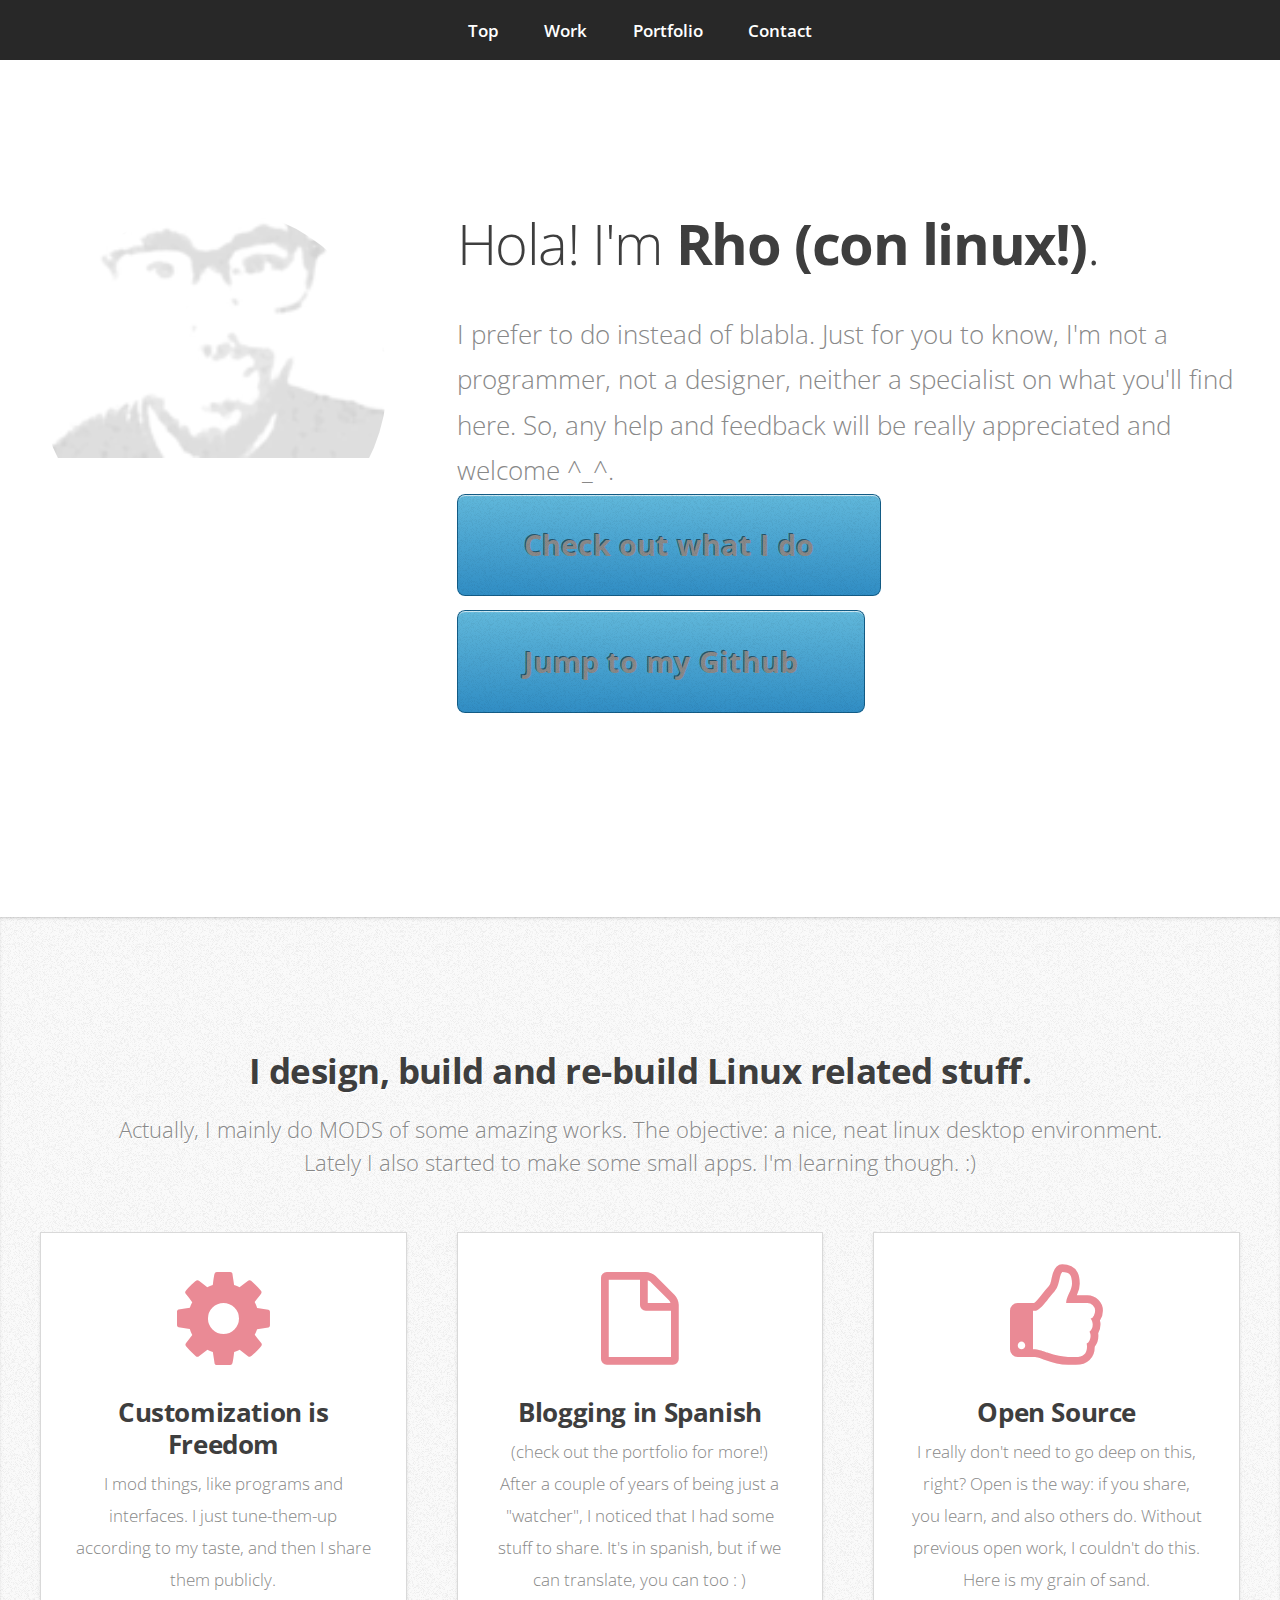
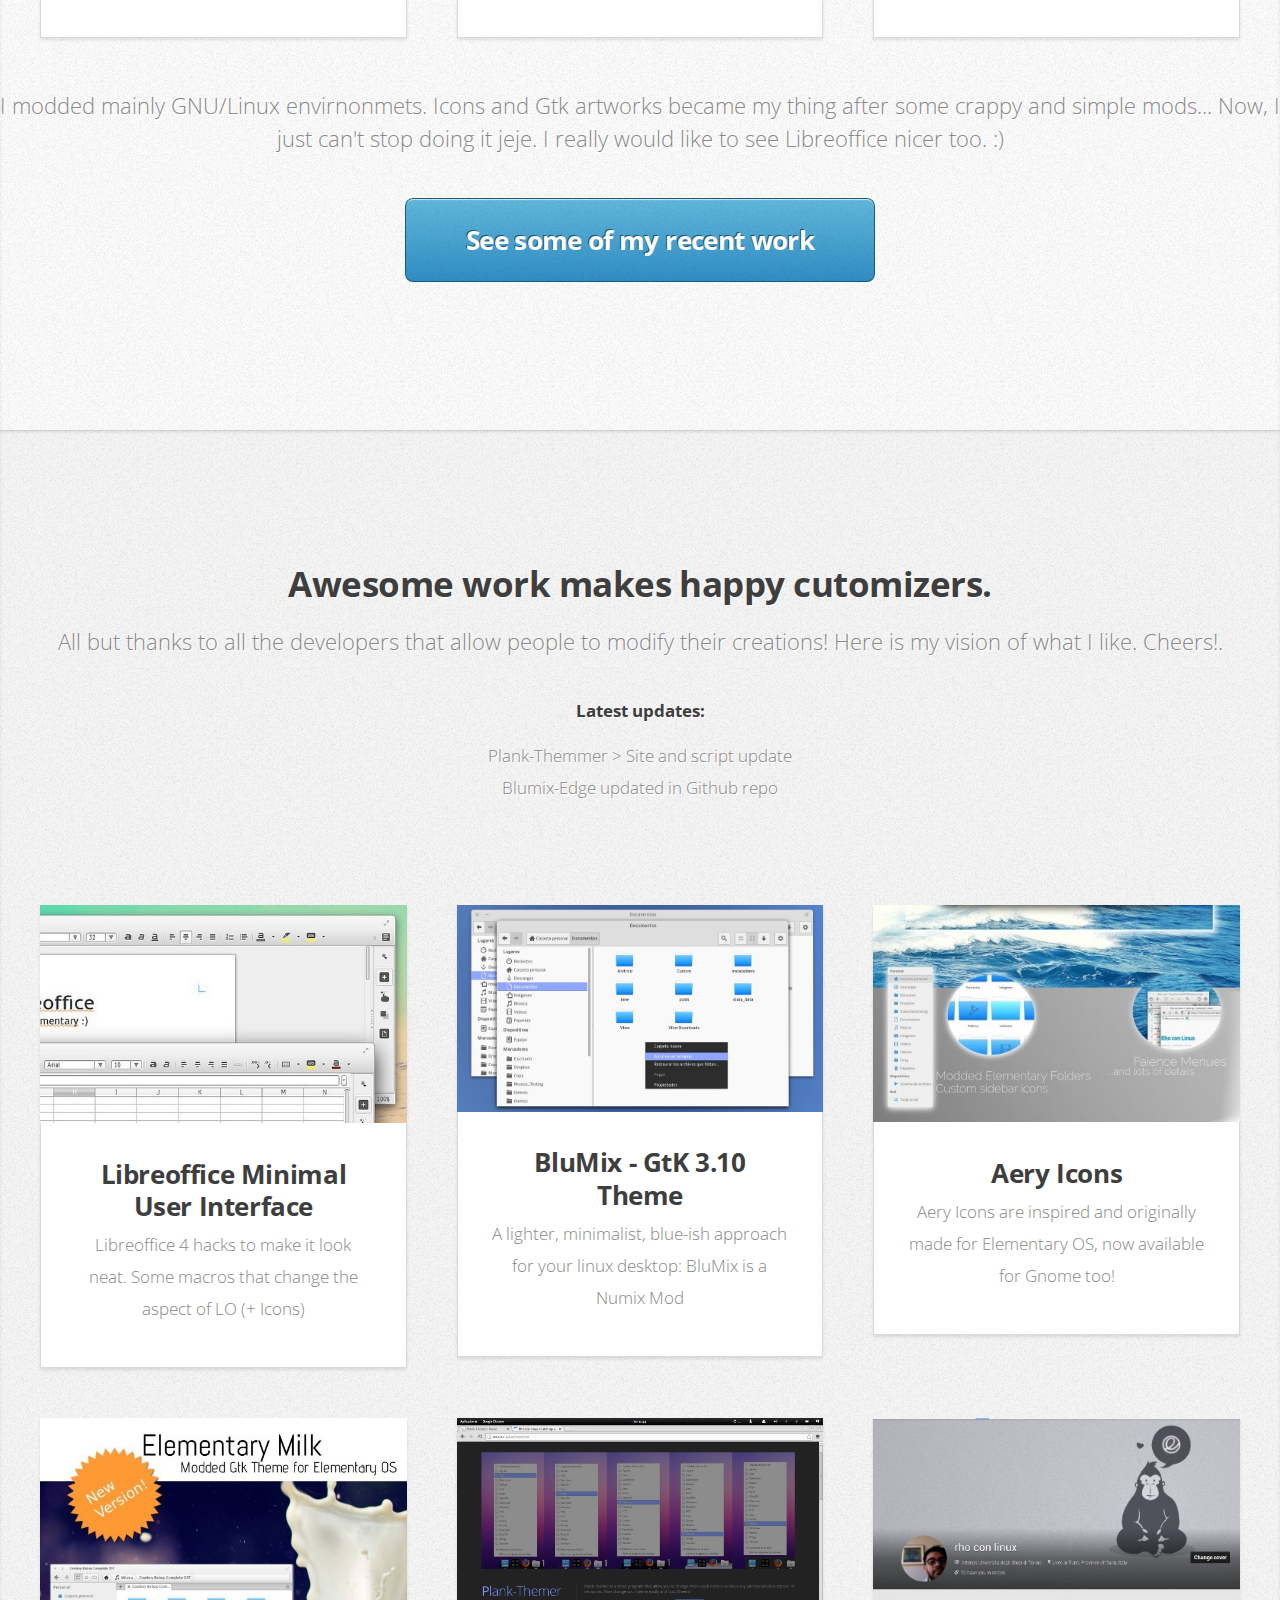
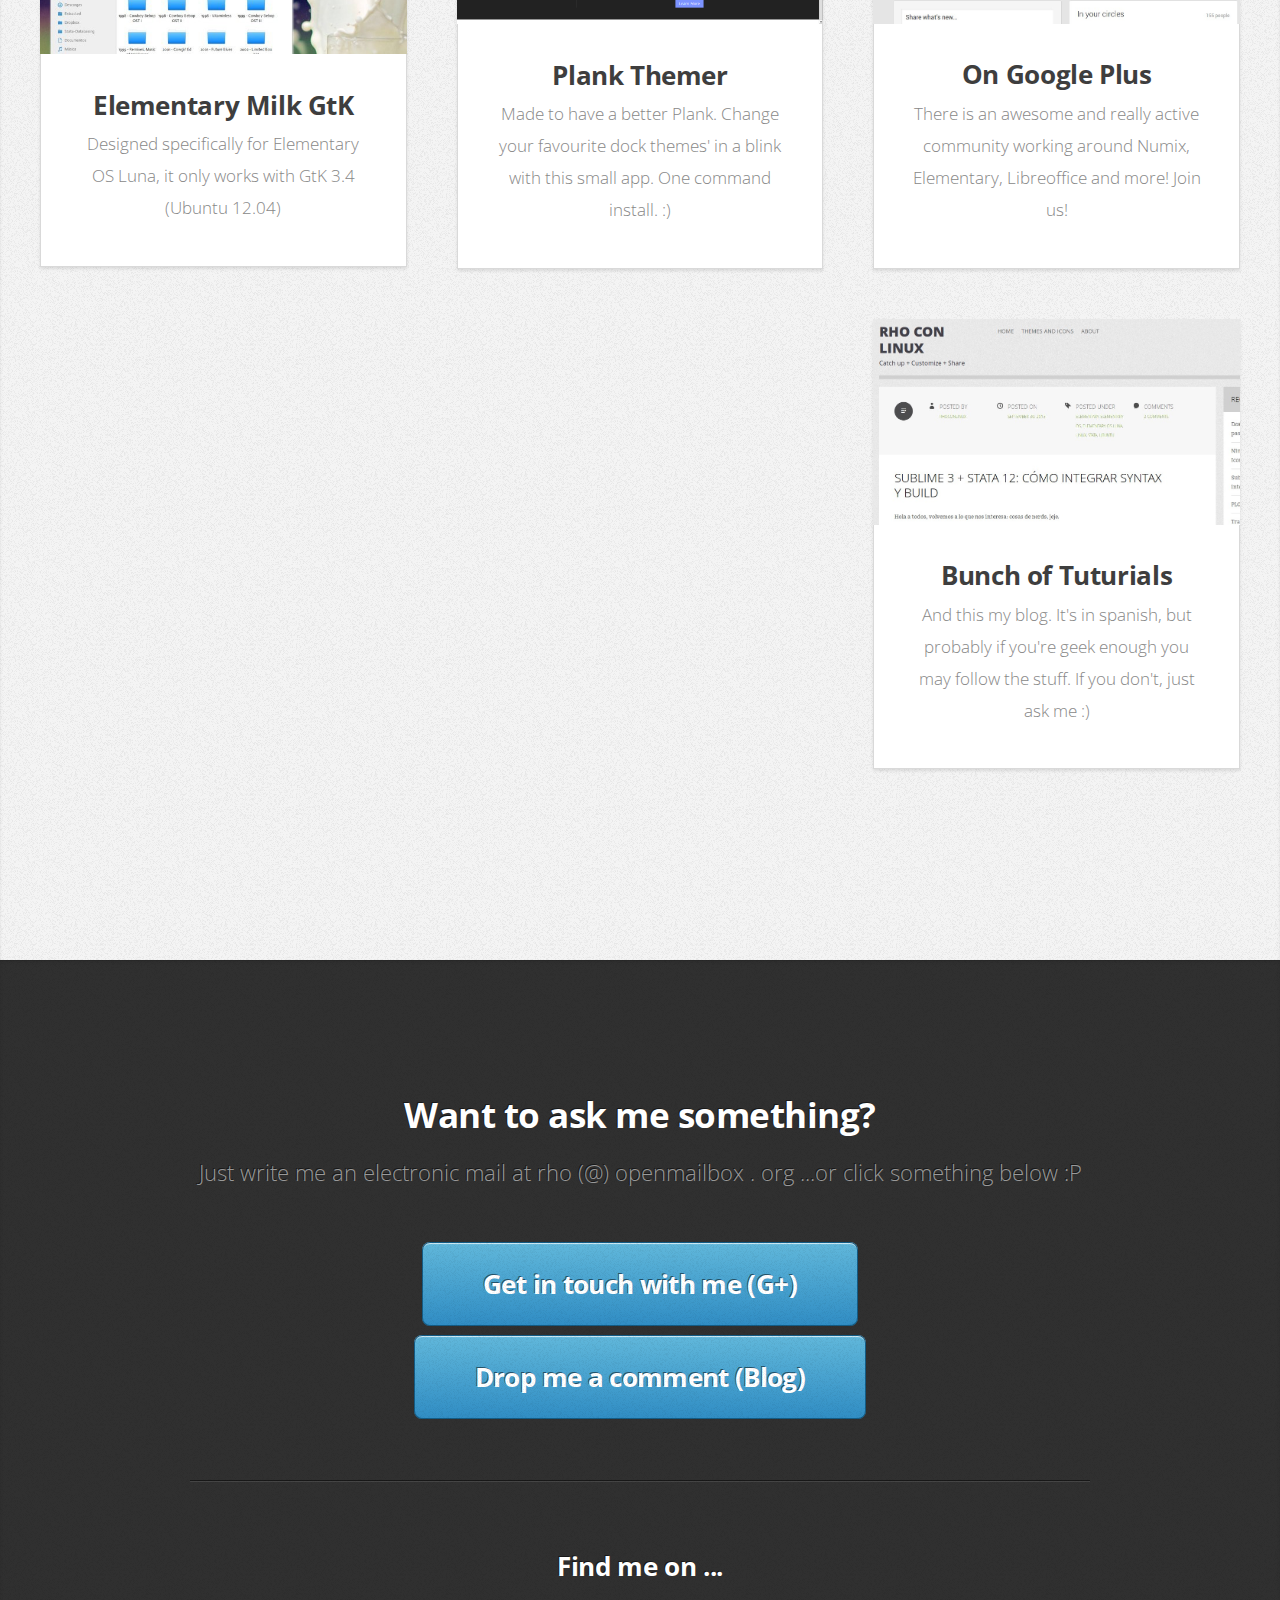
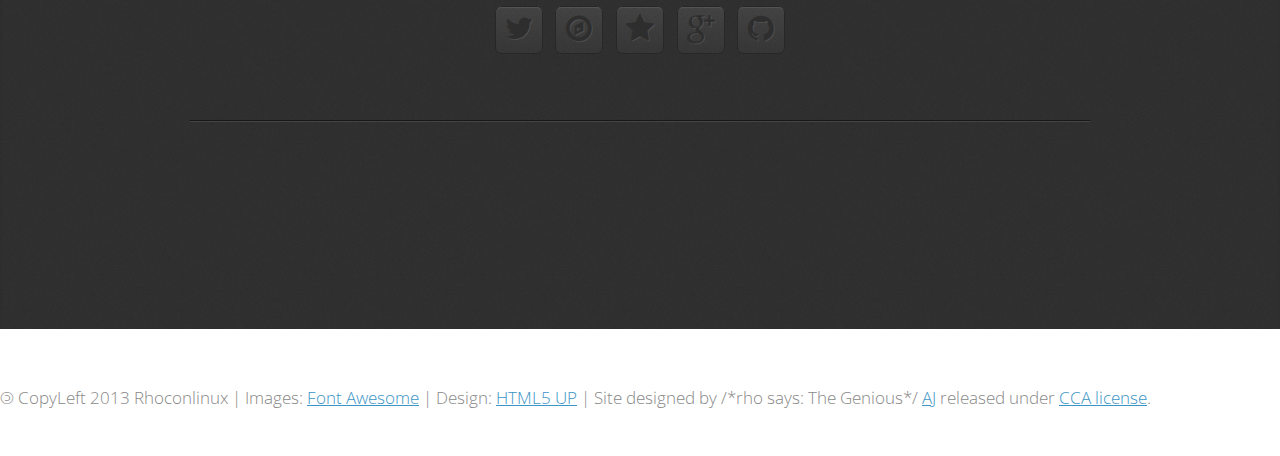
==== commit f7405da3: "/ ‘index.html’" ====
--- a/index.html
+++ b/index.html
@@ -46,8 +46,8 @@
 							<header>
 								<h1>Hola! I'm <strong>Rho (con linux!)</strong>.</h1>
 							</header>
-							<p>Just for you to know, I'm not a programmer, not a designer, neither a specialist on what you'll find here.  So, any help and feedback will be really appreciated and welcome ^_^.
-                            <hr>      
+							<p>I prefer to do instead of blabla. Just for you to know, I'm not a programmer, not a designer, neither a specialist on what you'll find here.  So, any help and feedback will be really appreciated and welcome ^_^.
+                            <br>      
 							<a href="#work" class="button button-small">Check out what I do</a> <a href="https://github.com/rhoconlinux" target="_blank" class="button button-small">Jump to my Github</a>
 						</div>
 					</div>
@@ -58,8 +58,8 @@
 			<div class="wrapper wrapper-style2">
 				<article id="work">
 					<header>
-						<h2>I design and (re)build Linux related stuff.</h2>
-						<span>Actually, I mainly MOD some amazing works. The objective: a nice, neat linux desktop environment.</span>
+						<h2>I design, build and re-build Linux related stuff.</h2>
+						<span>Actually, I mainly do MODS of some amazing works. The objective: a nice, neat linux desktop environment. <br>Lately I also started to make some small apps. I'm learning though. :)</span>
 					</header>
 					<div class="container">
 						<div class="row">
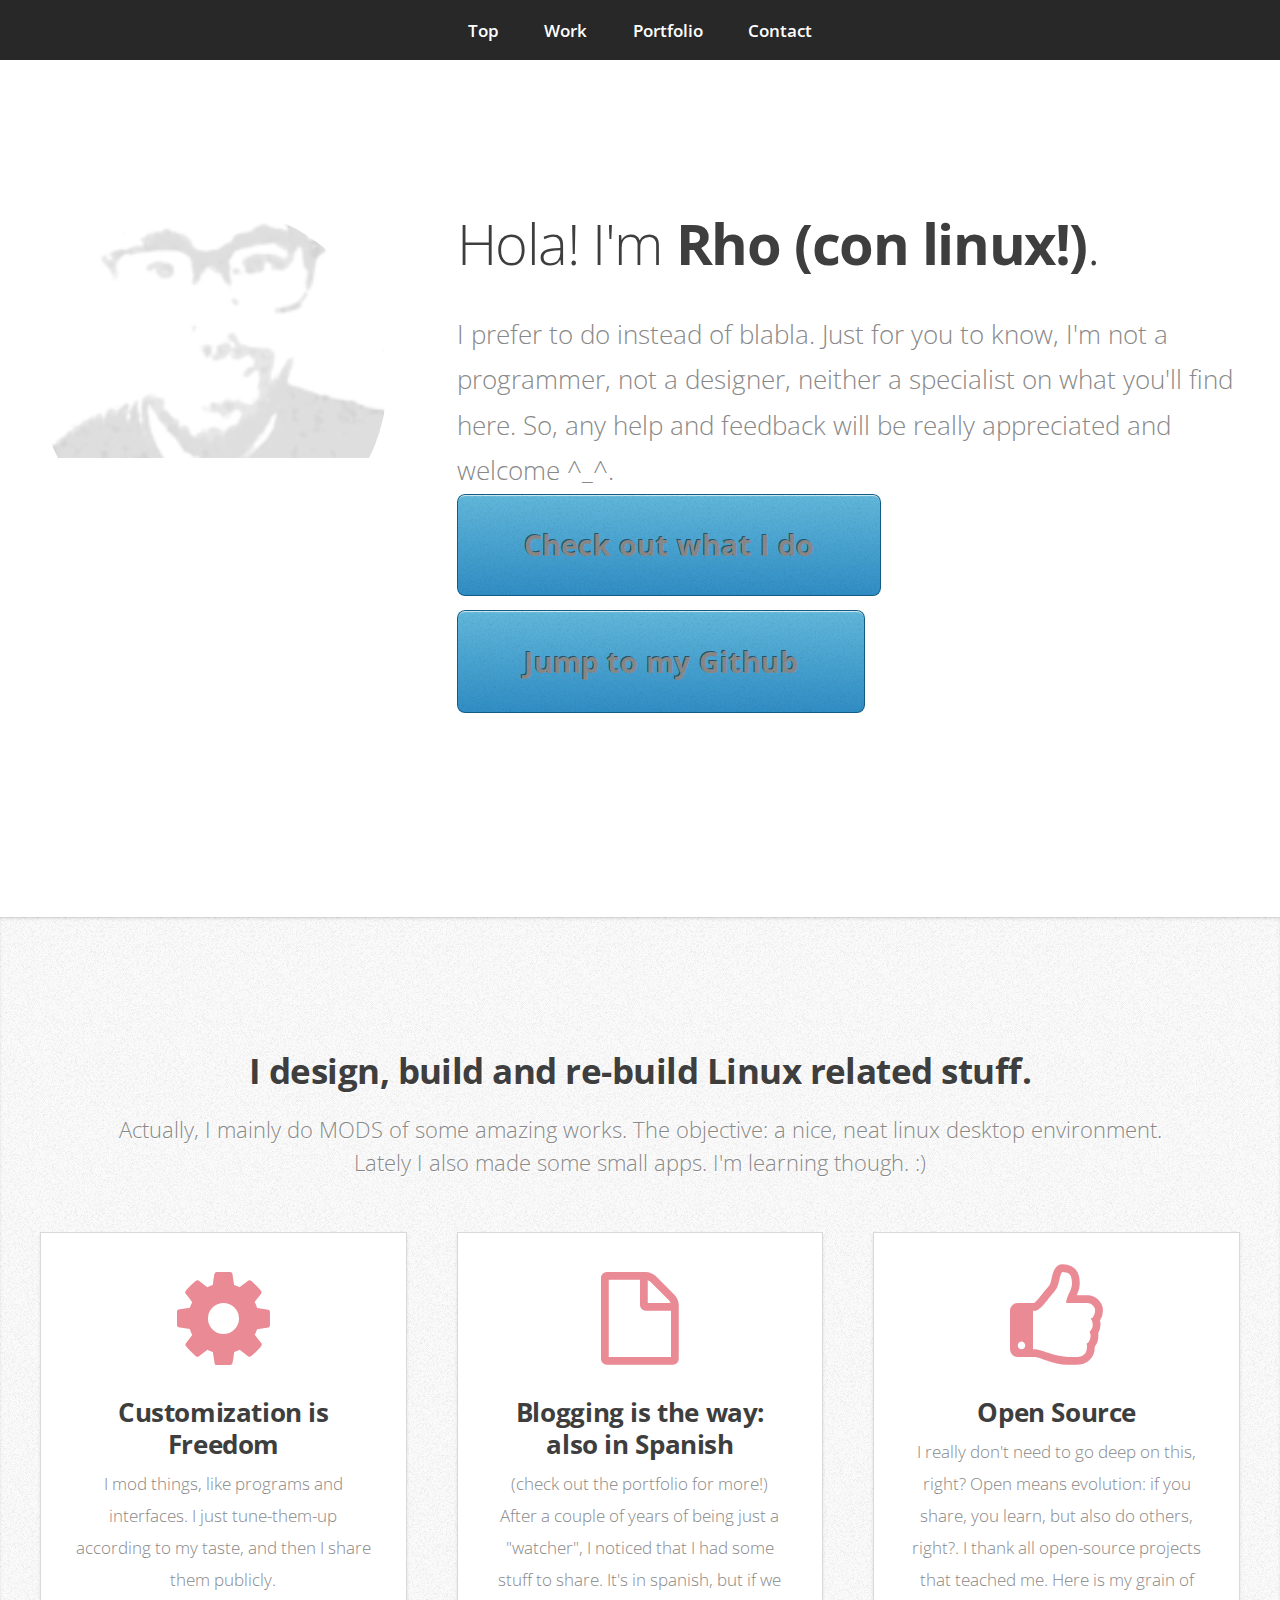
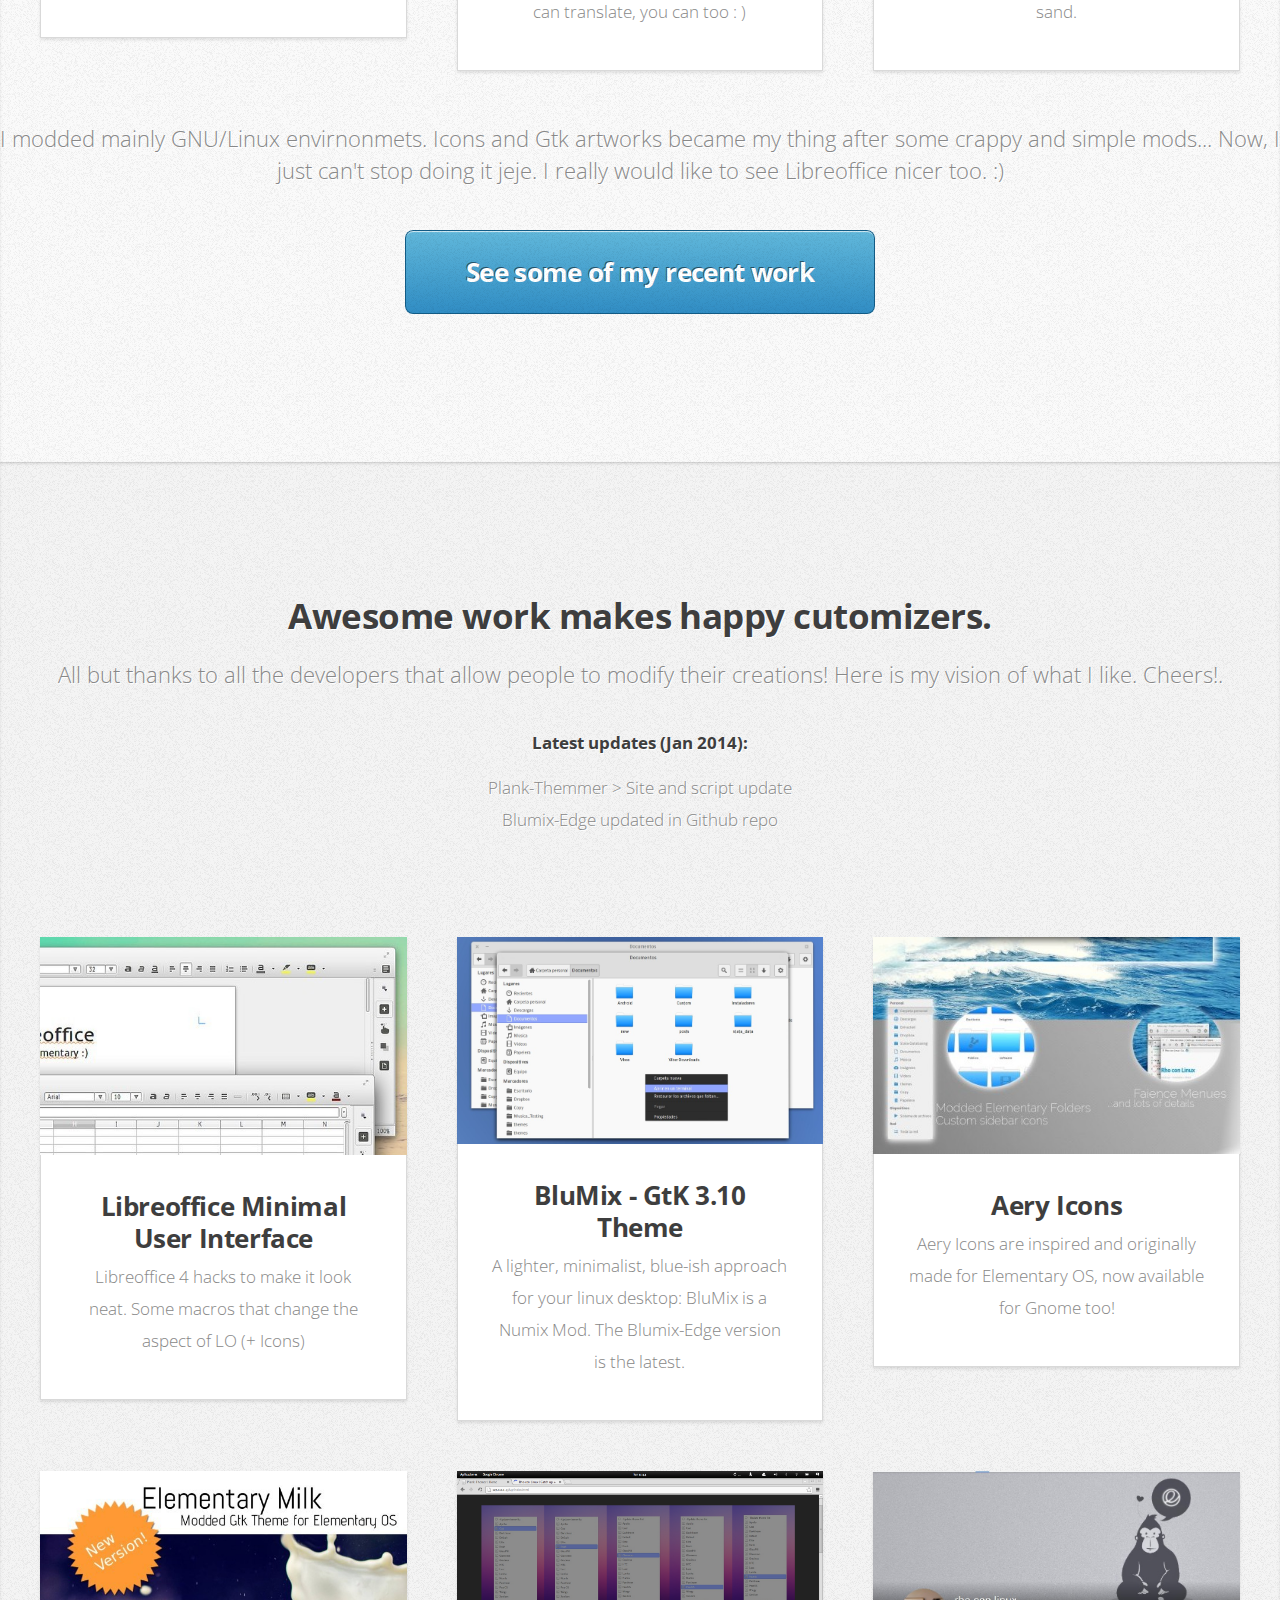
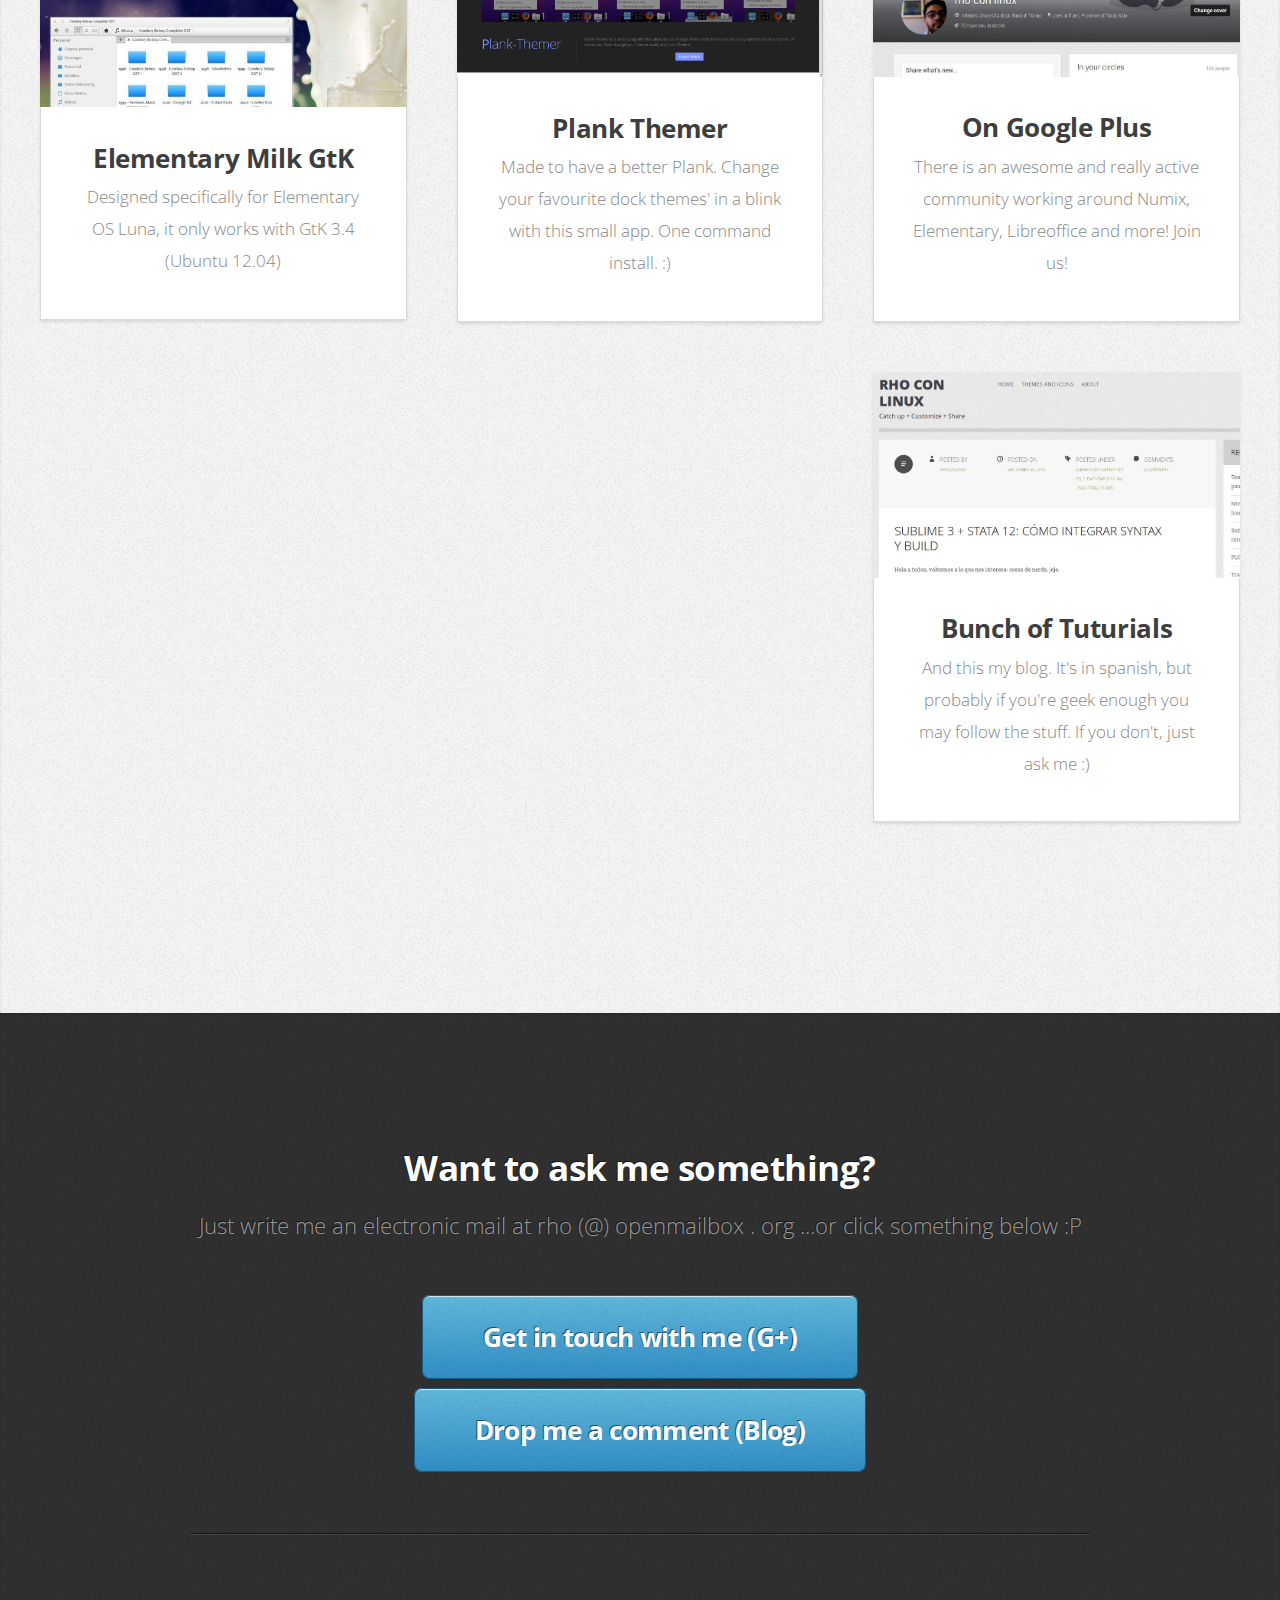
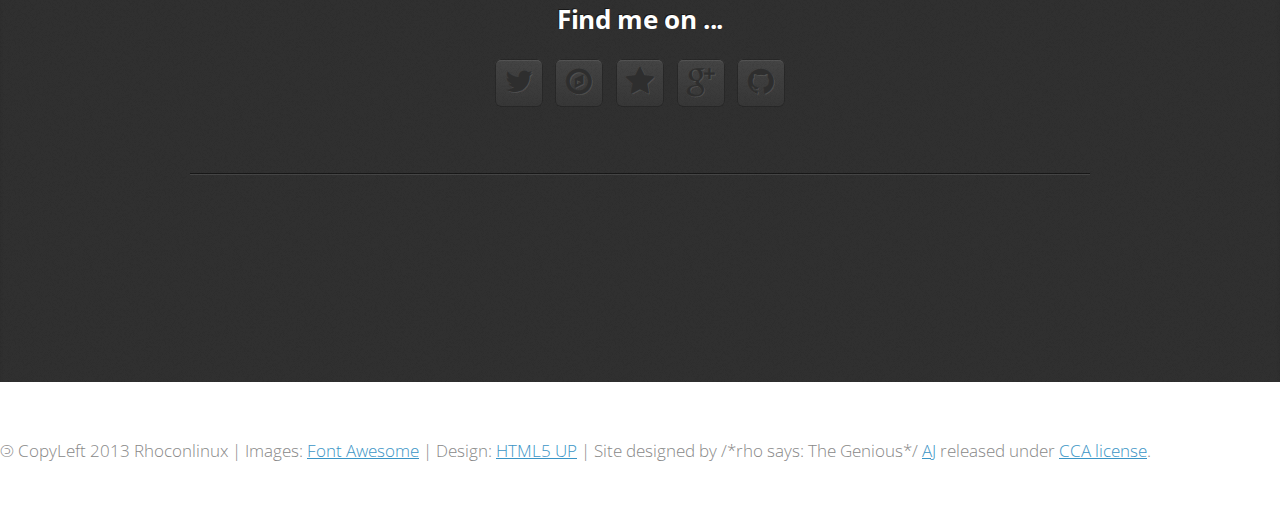
==== commit 6ff7480c: "/ ‘index.html’" ====
--- a/index.html
+++ b/index.html
@@ -59,7 +59,7 @@
 				<article id="work">
 					<header>
 						<h2>I design, build and re-build Linux related stuff.</h2>
-						<span>Actually, I mainly do MODS of some amazing works. The objective: a nice, neat linux desktop environment. <br>Lately I also started to make some small apps. I'm learning though. :)</span>
+						<span>Actually, I mainly do MODS of some amazing works. The objective: a nice, neat linux desktop environment. <br>Lately I also made some small apps. I'm learning though. :)</span>
 					</header>
 					<div class="container">
 						<div class="row">
@@ -73,7 +73,7 @@
 							<div class="4u">
 								<section class="box box-style1">
 									<span class="fa featured fa-file-o"></span>
-									<h3>Blogging in Spanish</h3>
+									<h3>Blogging is the way: also in Spanish</h3>
 									<p>(check out the portfolio for more!) After a couple of years of being just a "watcher", I noticed that I had some stuff to share. It's in spanish, but if we can translate, you can too : )</p>
 								</section>
 							</div>
@@ -81,7 +81,7 @@
 								<section class="box box-style1">
 									<span class="fa featured fa-thumbs-o-up"></span>
 									<h3>Open Source</h3>
-									<p>I really don't need to go deep on this, right? Open is the way: if you share, you learn, and also others do. Without previous open work, I couldn't do this. Here is my grain of sand. </p>
+									<p>I really don't need to go deep on this, right? Open means evolution: if you share, you learn, but also do others, right?. I thank all open-source projects that teached me. Here is my grain of sand. </p>
 								</section>
 							</div>
 						</div>
@@ -99,7 +99,7 @@
 					<header>
 						<h2>Awesome work makes happy cutomizers.</h2>
 						<span>All but thanks to all the developers that allow people to modify their creations! Here is my vision of what I like. Cheers!. </span><p> 
-                        <h5>Latest updates:</h5>
+                        <h5>Latest updates (Jan 2014):</h5>
                         Plank-Themmer > Site and script update<br>Blumix-Edge updated in Github repo 
 					</header>
 					<div class="container">
@@ -119,7 +119,7 @@
 								<article class="box box-style2">
 									<a href="http://rhoconlinux.wordpress.com/2013/11/10/blumix-mod-de-numix-celestito/" target="_blank"class="image image-full"><img src="images/portfolio02.jpg" alt="" /></a>
 									<h3><a href="http://rhoconlinux.wordpress.com/2013/11/10/blumix-mod-de-numix-celestito/"  target="_blank" >BluMix - GtK 3.10 Theme</a></h3>
-									<p>A lighter, minimalist, blue-ish approach for your linux desktop: BluMix is a Numix Mod</p>
+									<p>A lighter, minimalist, blue-ish approach for your linux desktop: BluMix is a Numix Mod. The Blumix-Edge version is the latest. </p>
 								</article>
 							</div>
 							<div class="4u">
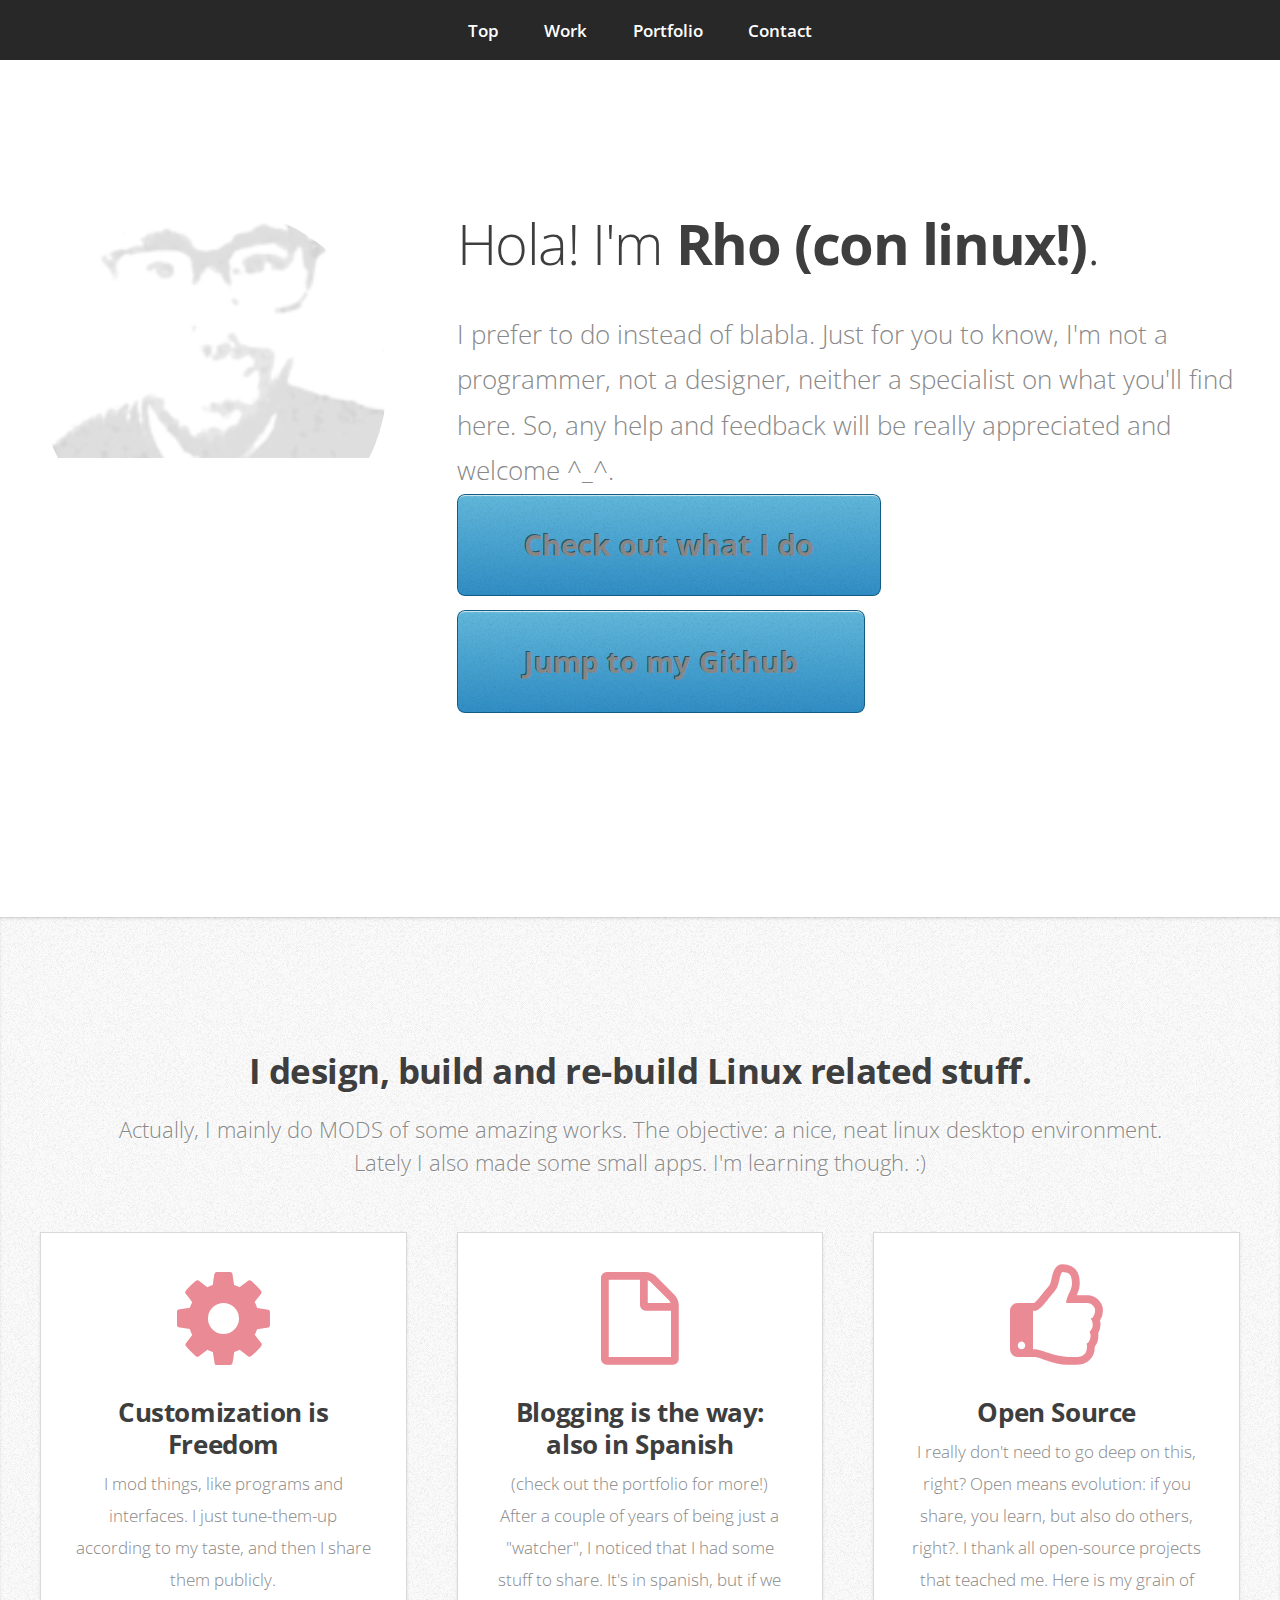
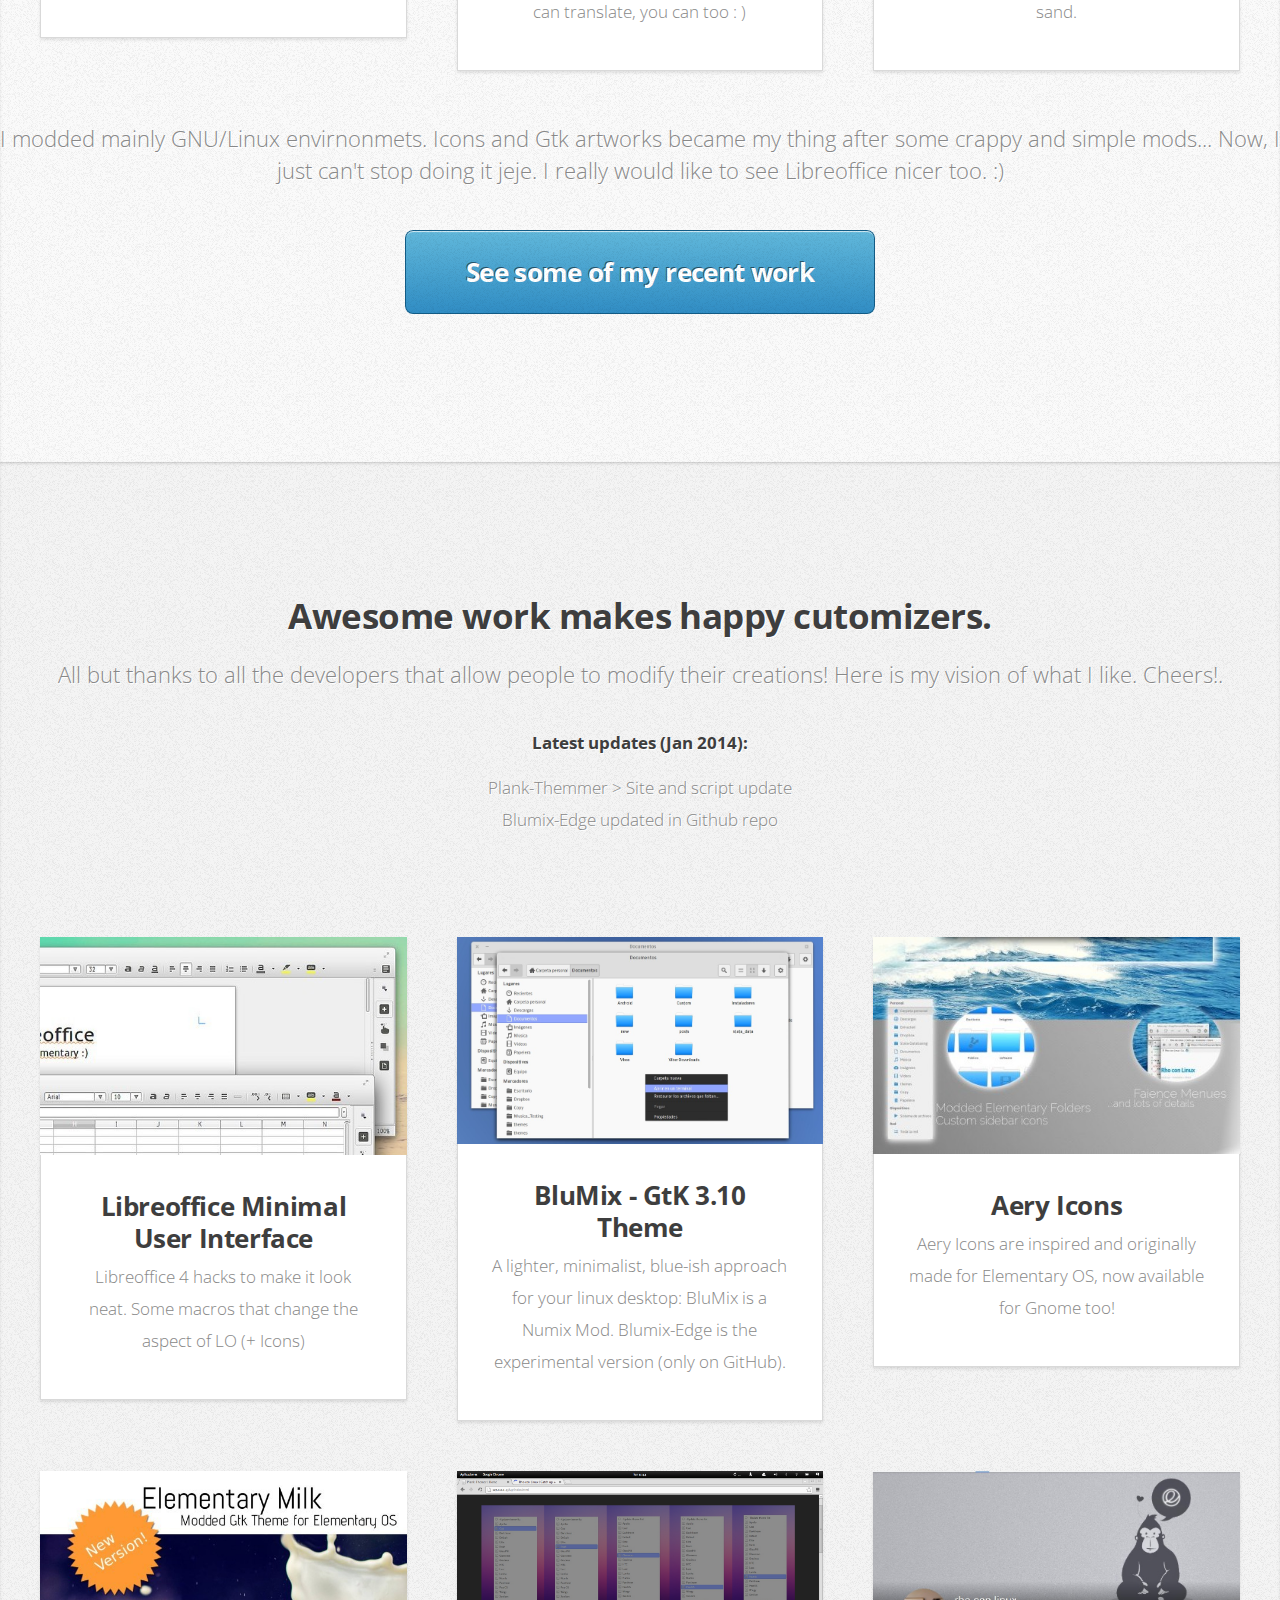
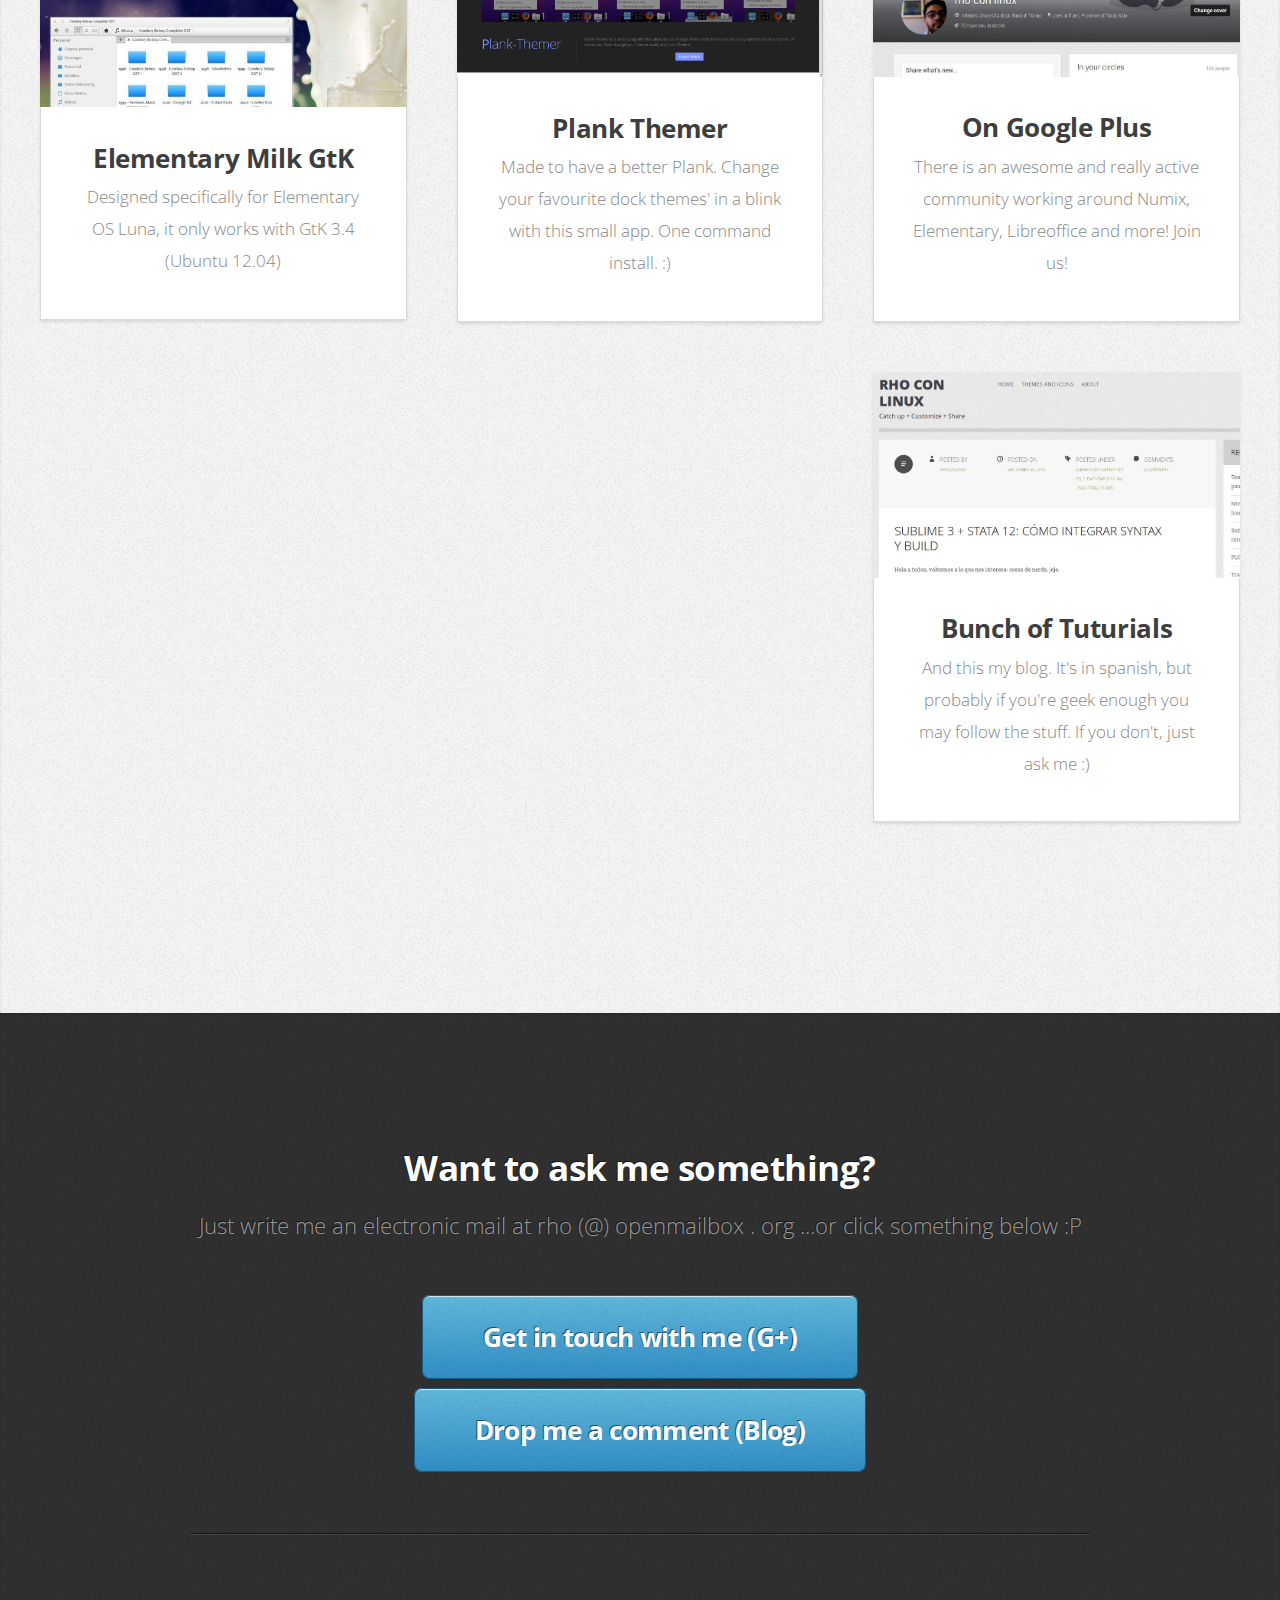
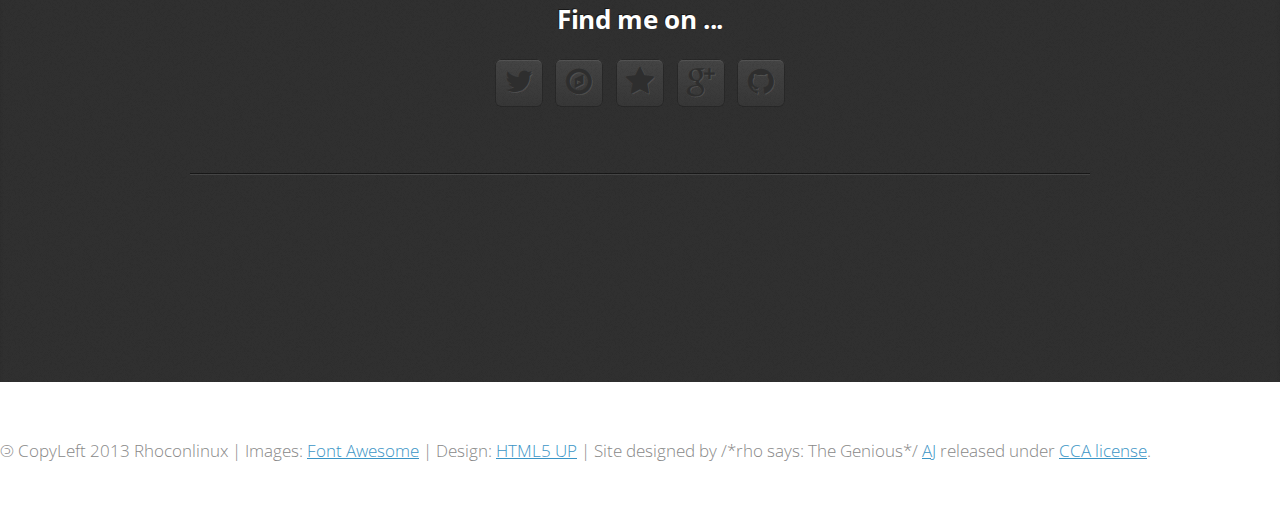
==== commit 79b94aa1: "/ ‘index.html’" ====
--- a/index.html
+++ b/index.html
@@ -119,7 +119,7 @@
 								<article class="box box-style2">
 									<a href="http://rhoconlinux.wordpress.com/2013/11/10/blumix-mod-de-numix-celestito/" target="_blank"class="image image-full"><img src="images/portfolio02.jpg" alt="" /></a>
 									<h3><a href="http://rhoconlinux.wordpress.com/2013/11/10/blumix-mod-de-numix-celestito/"  target="_blank" >BluMix - GtK 3.10 Theme</a></h3>
-									<p>A lighter, minimalist, blue-ish approach for your linux desktop: BluMix is a Numix Mod. The Blumix-Edge version is the latest. </p>
+									<p>A lighter, minimalist, blue-ish approach for your linux desktop: BluMix is a Numix Mod. Blumix-Edge is the experimental version (only on GitHub). </p>
 								</article>
 							</div>
 							<div class="4u">
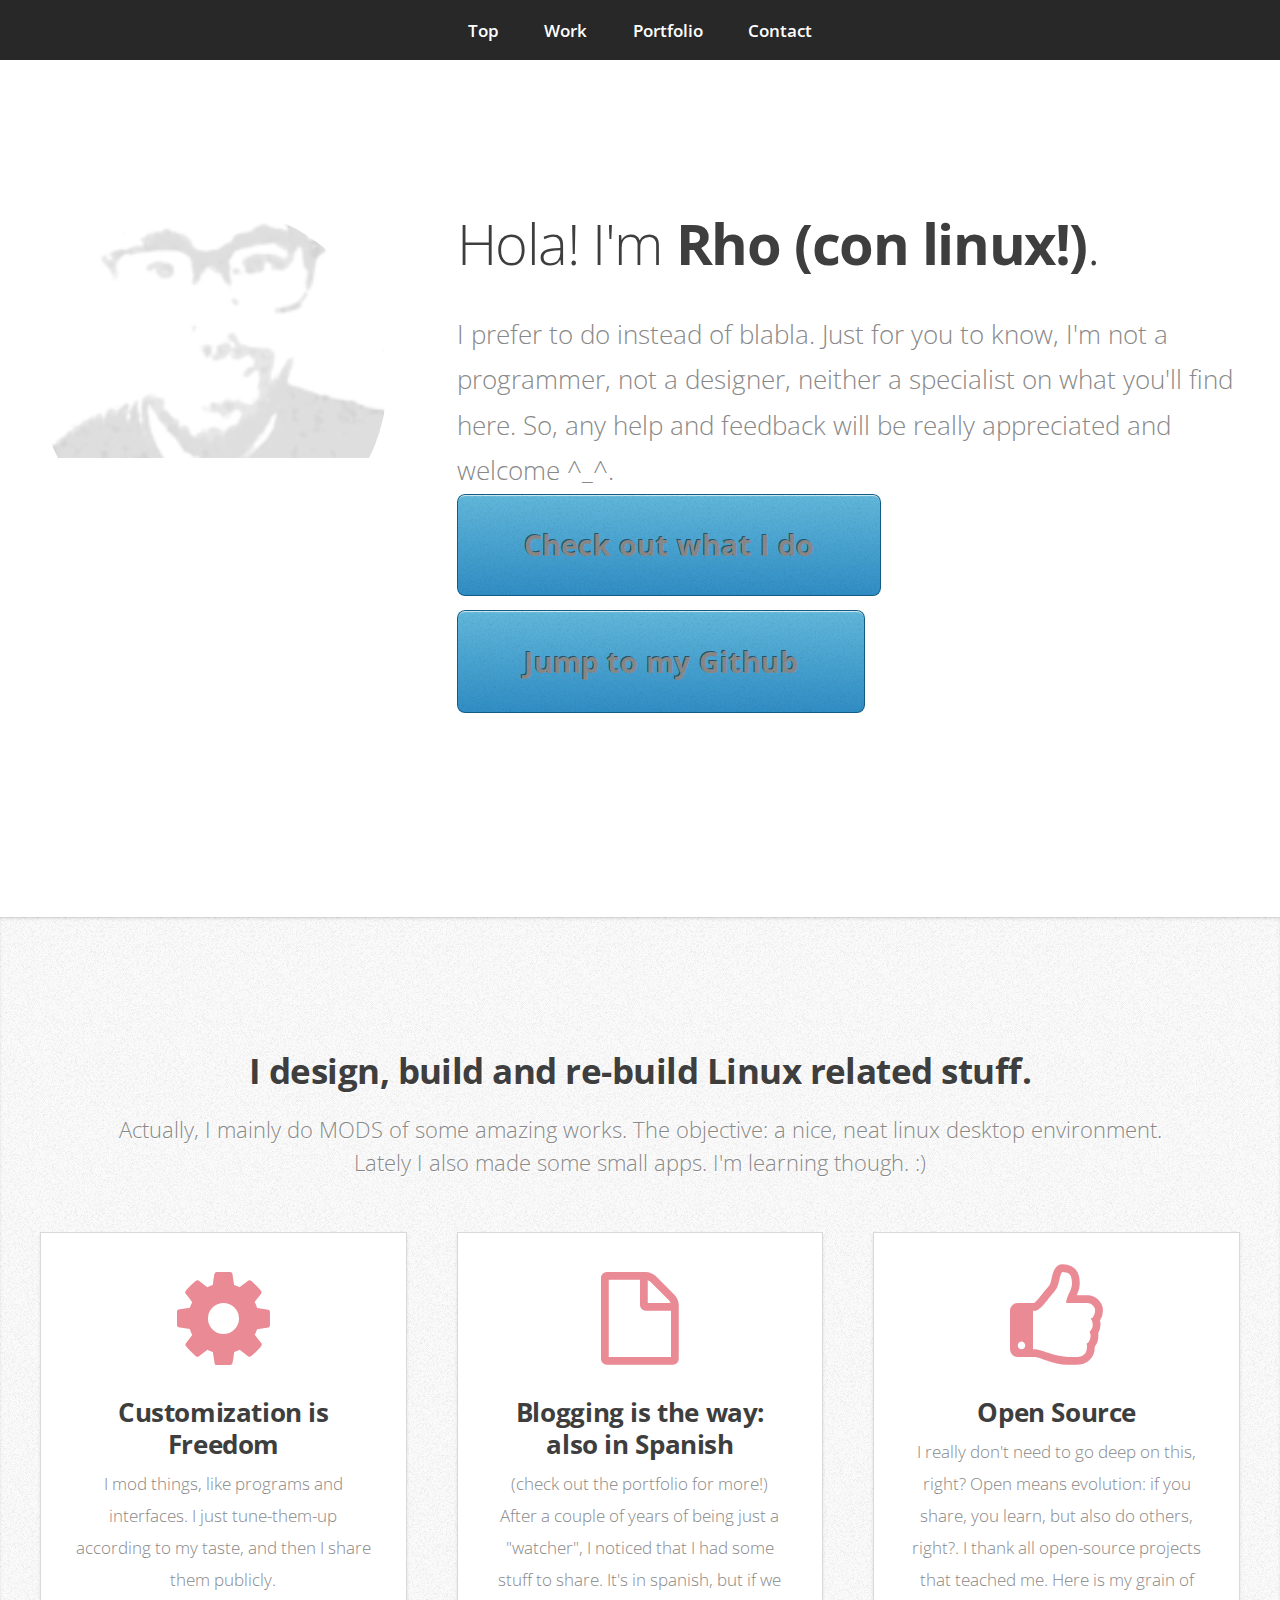
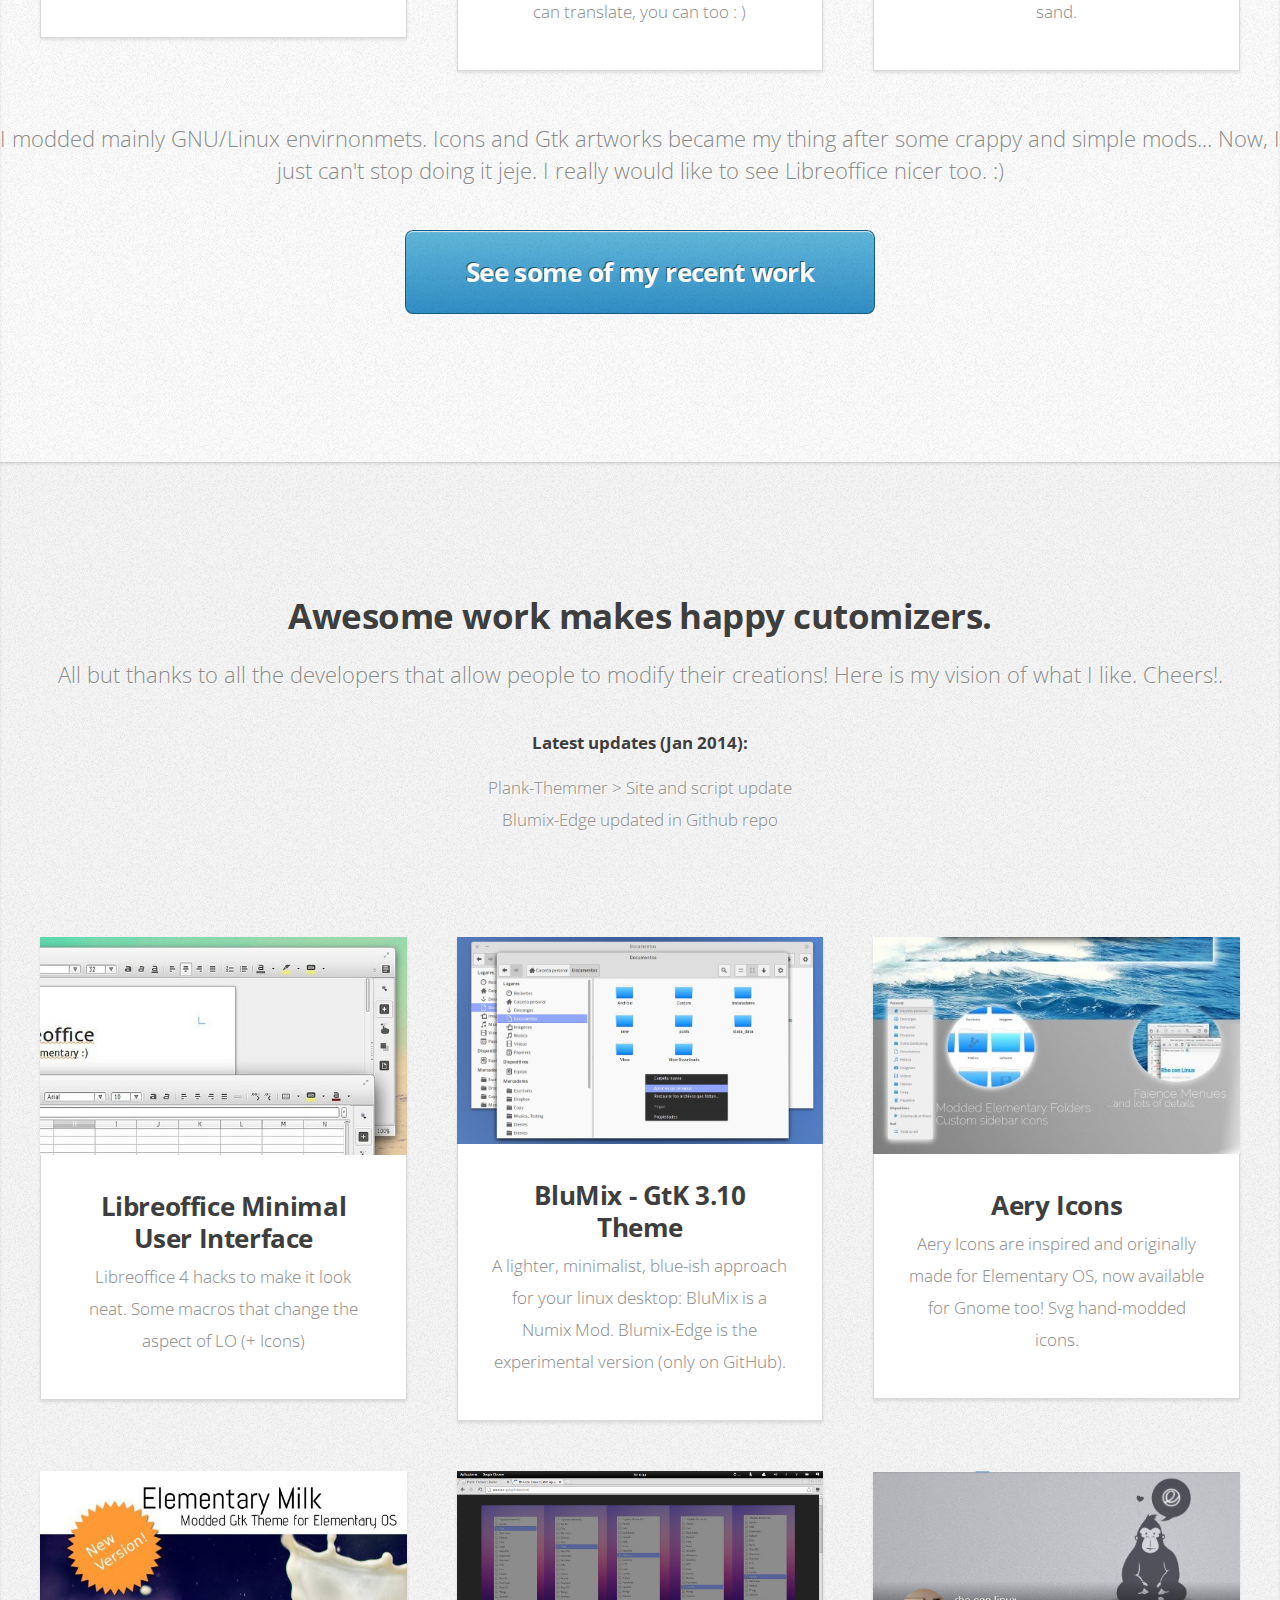
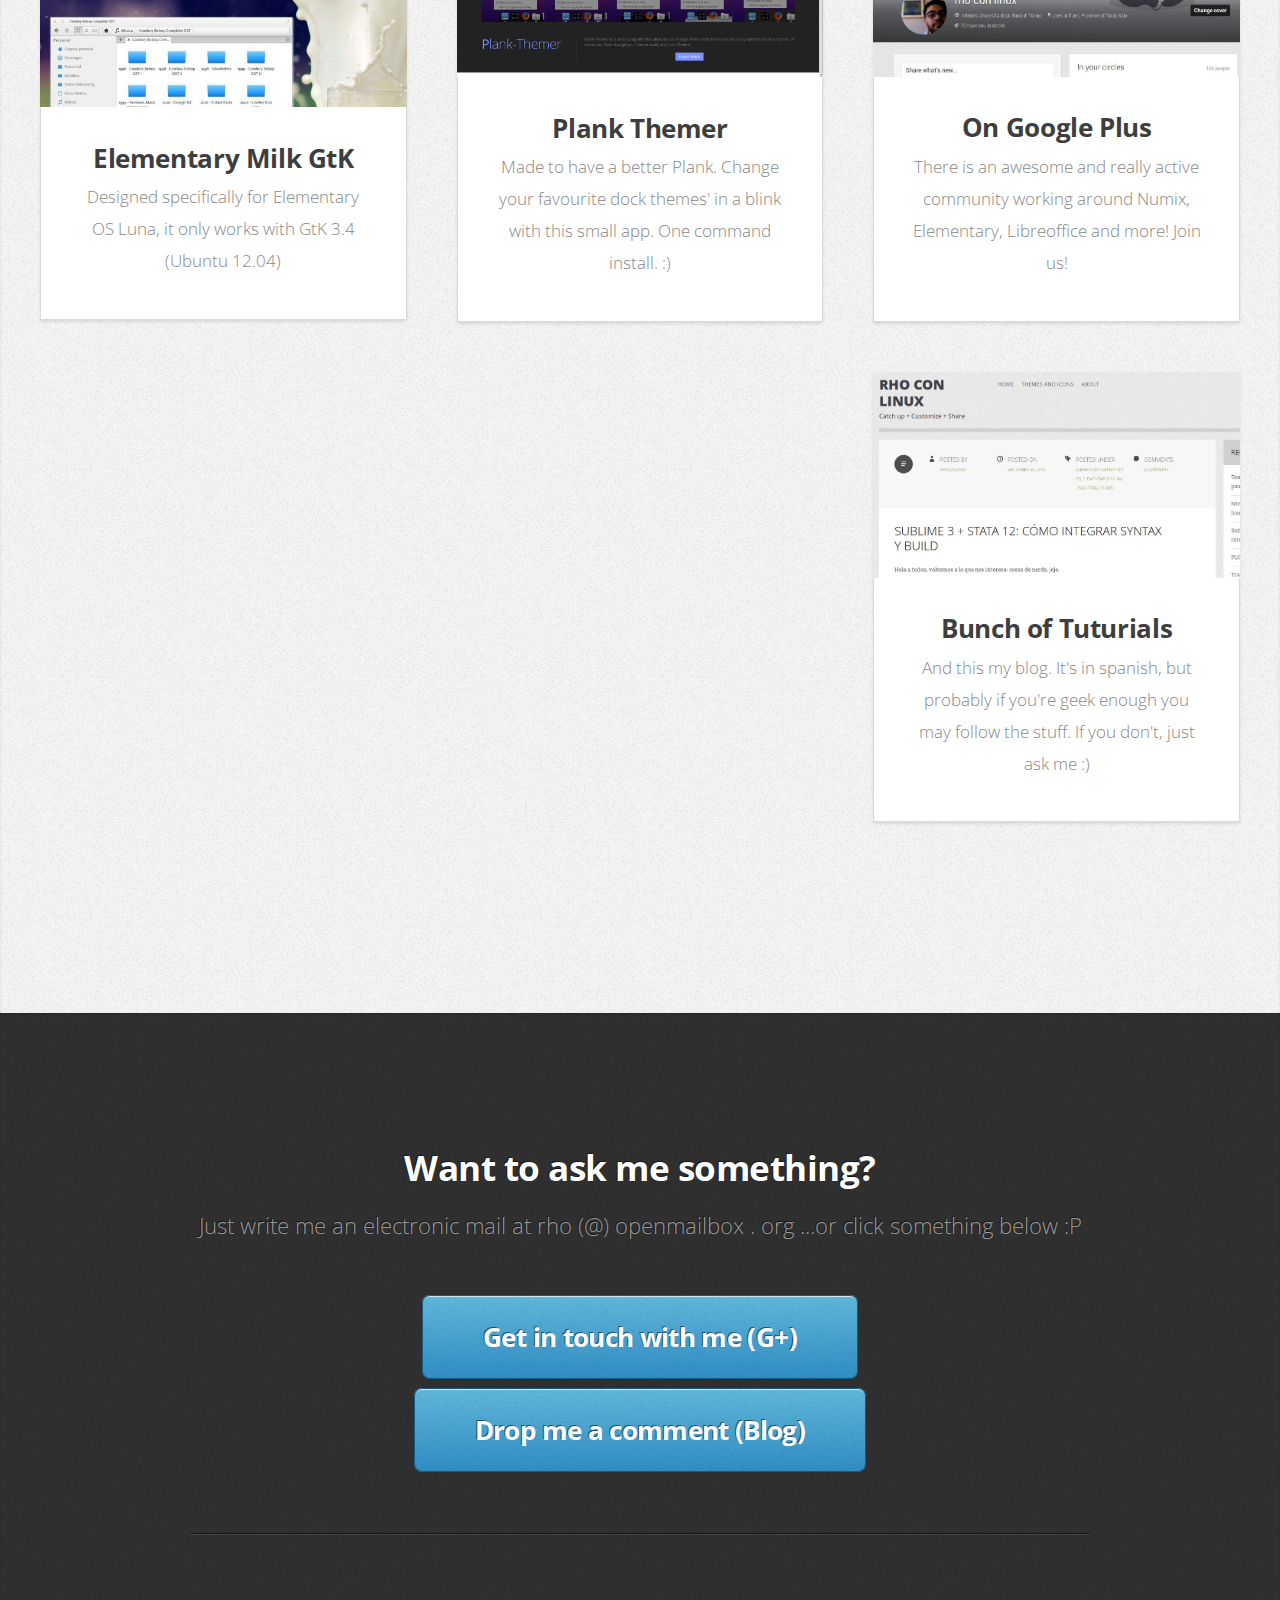
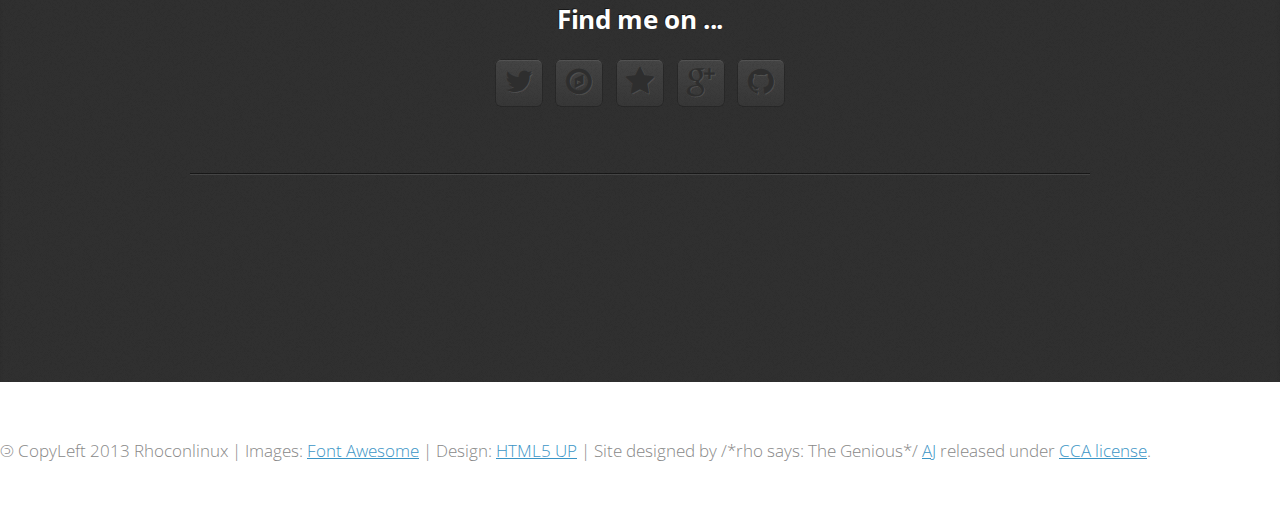
==== commit 3d488380: "/ ‘index.html’" ====
--- a/index.html
+++ b/index.html
@@ -126,7 +126,7 @@
 								<article class="box box-style2">
 									<a href="http://rhoconlinux.wordpress.com/?s=aery+icons" target="_blank" class="image image-full"><img src="images/portfolio03.jpg" alt="" /></a>
 									<h3><a href="http://rhoconlinux.wordpress.com/?s=aery+icons" target="_blank" >Aery Icons </a></h3>
-									<p>Aery Icons are inspired and originally made for Elementary OS, now available for Gnome too!</p>
+									<p>Aery Icons are inspired and originally made for Elementary OS, now available for Gnome too! Svg hand-modded icons. </p>
 								</article>
 							</div>
 						</div>
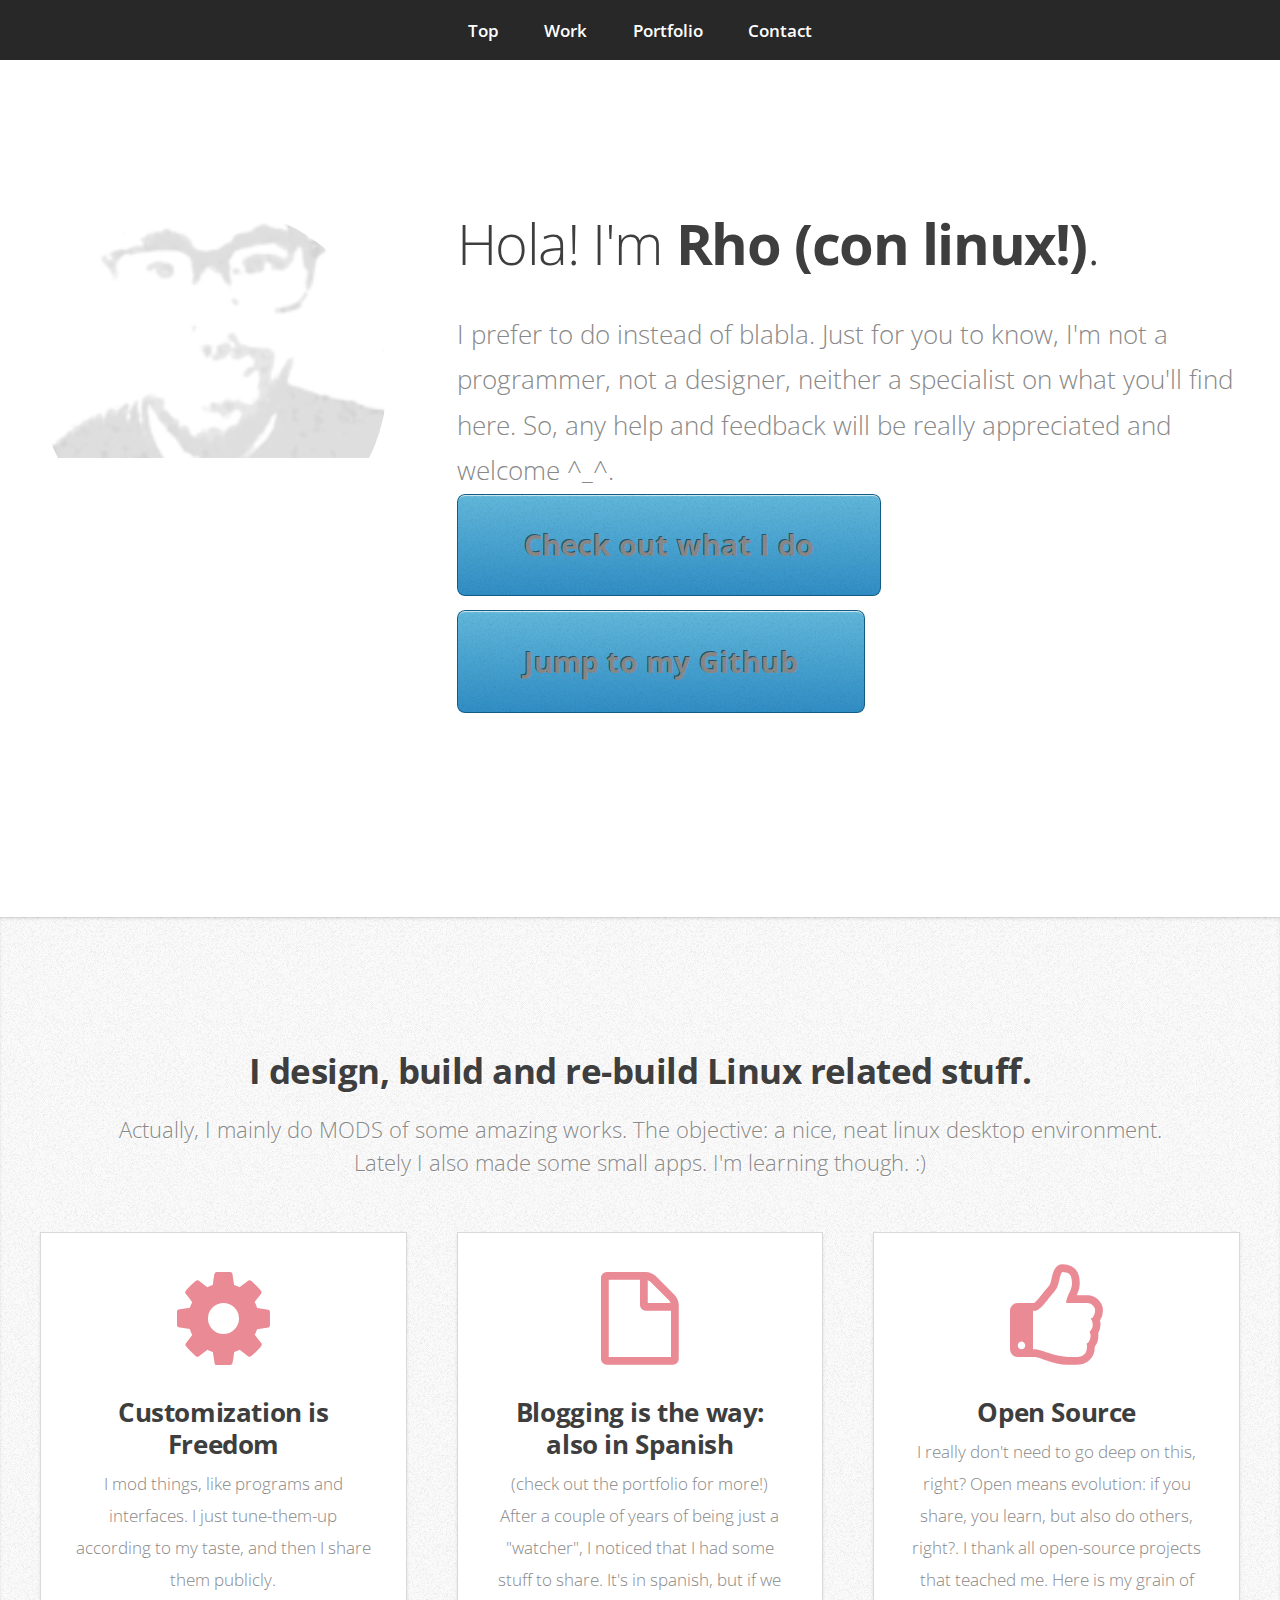
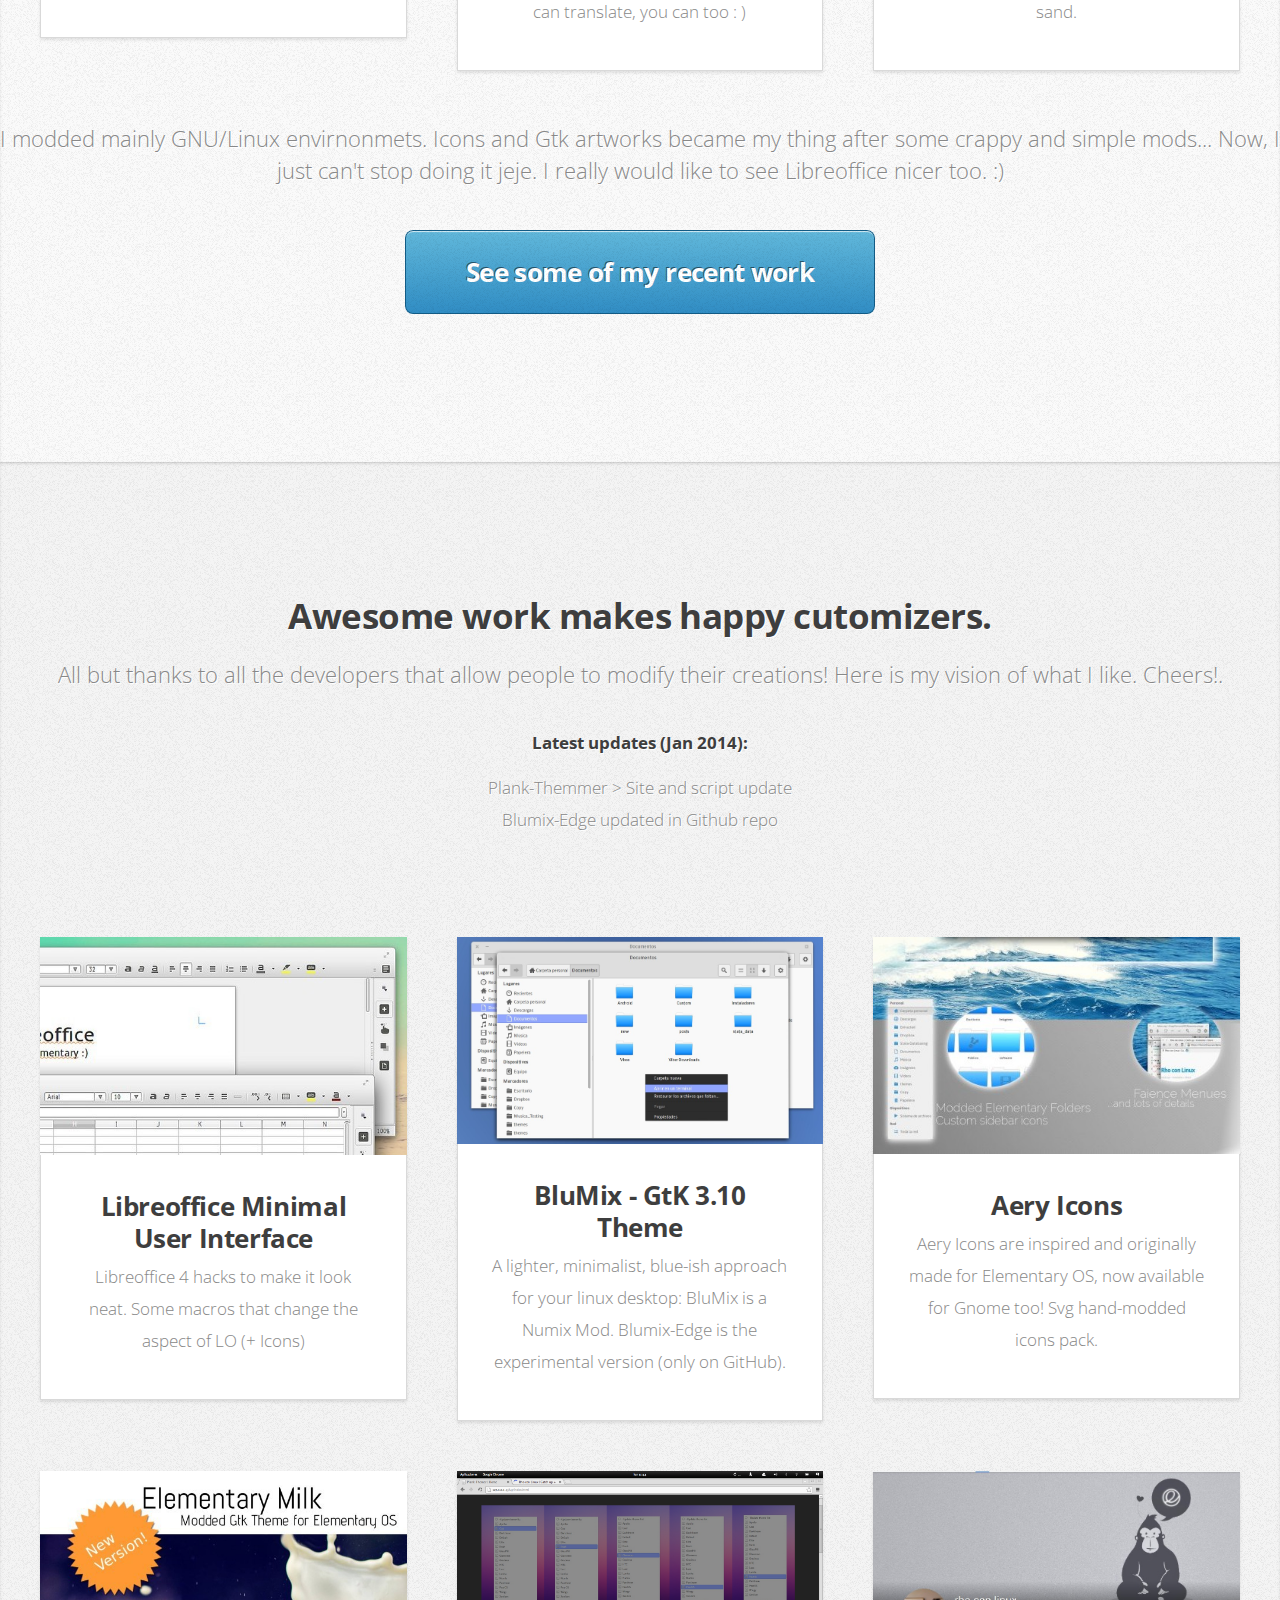
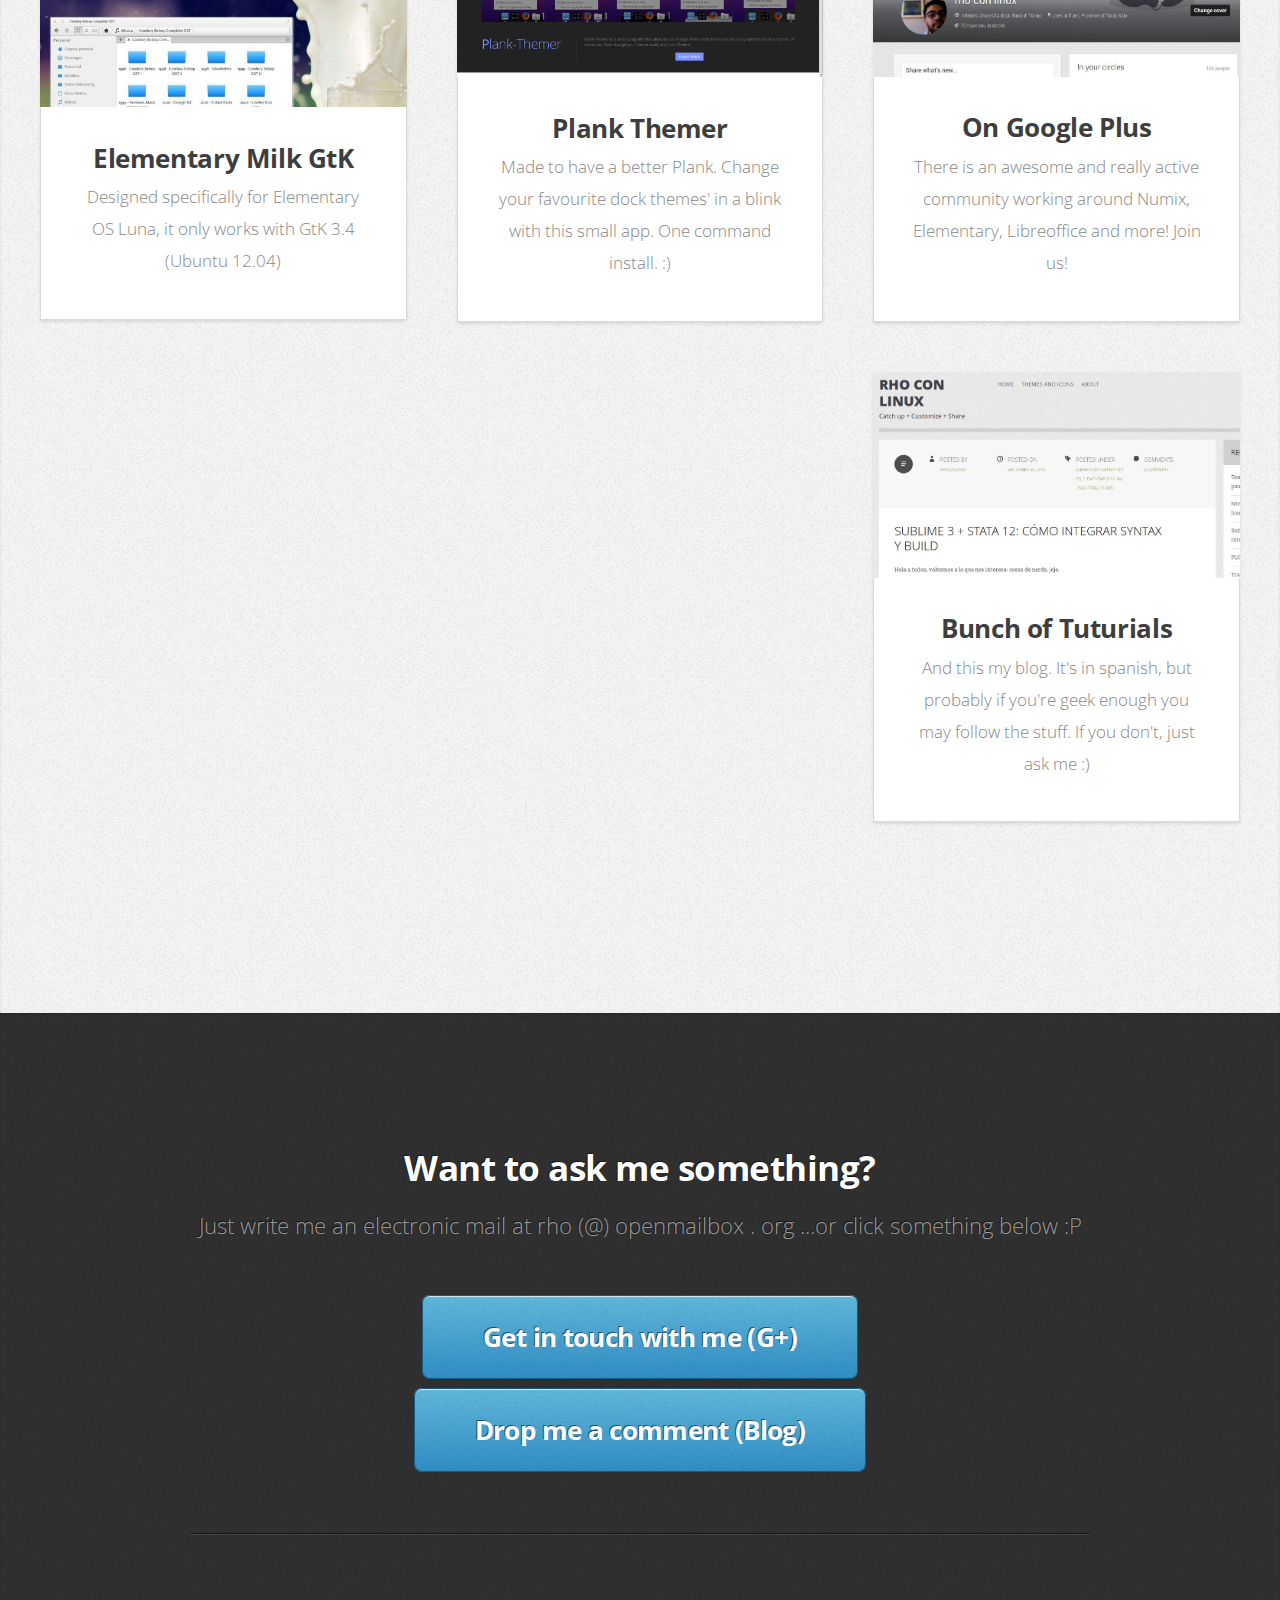
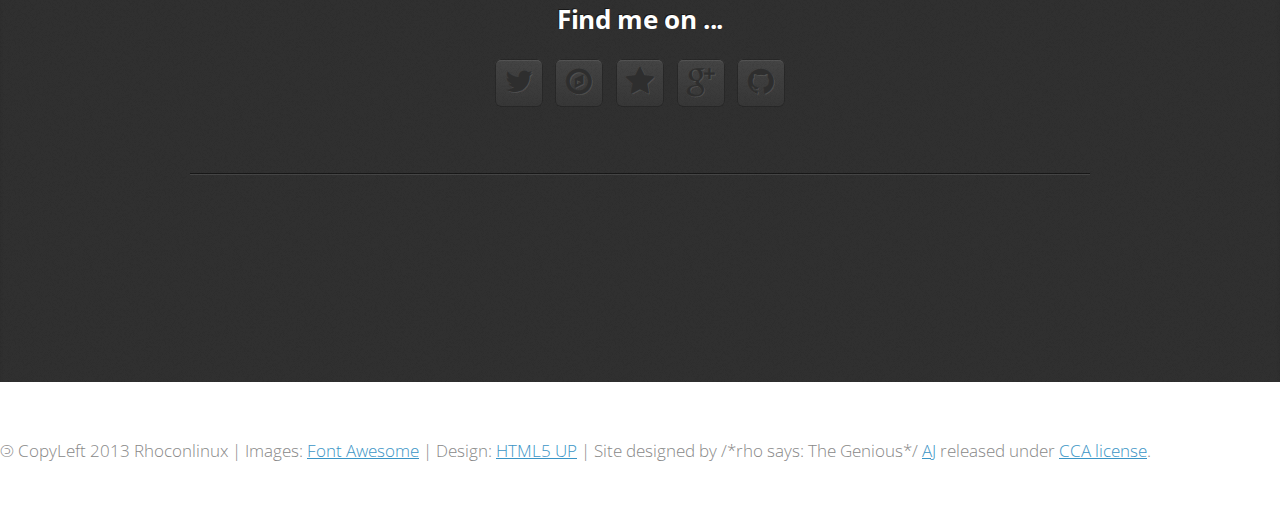
==== commit 9832a78e: "/ ‘index.html’" ====
--- a/index.html
+++ b/index.html
@@ -126,7 +126,7 @@
 								<article class="box box-style2">
 									<a href="http://rhoconlinux.wordpress.com/?s=aery+icons" target="_blank" class="image image-full"><img src="images/portfolio03.jpg" alt="" /></a>
 									<h3><a href="http://rhoconlinux.wordpress.com/?s=aery+icons" target="_blank" >Aery Icons </a></h3>
-									<p>Aery Icons are inspired and originally made for Elementary OS, now available for Gnome too! Svg hand-modded icons. </p>
+									<p>Aery Icons are inspired and originally made for Elementary OS, now available for Gnome too! Svg hand-modded icons pack. </p>
 								</article>
 							</div>
 						</div>
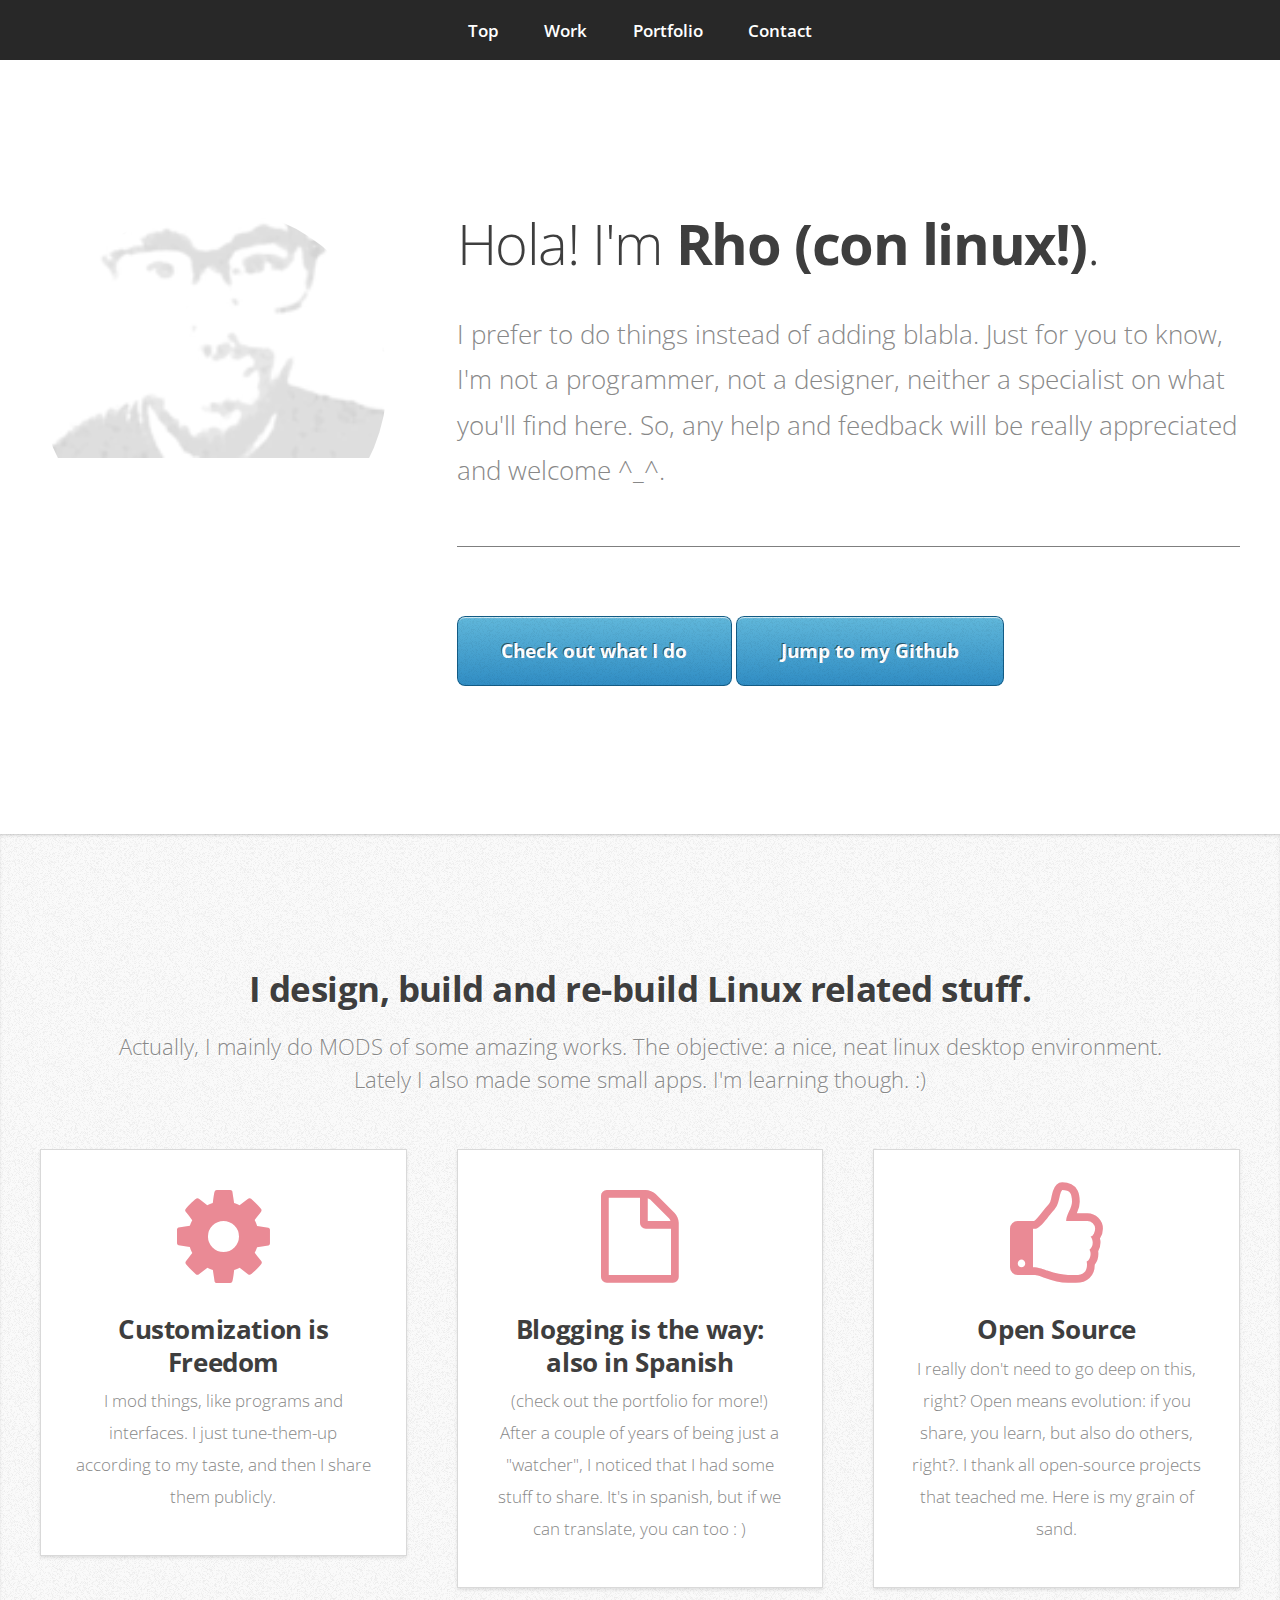
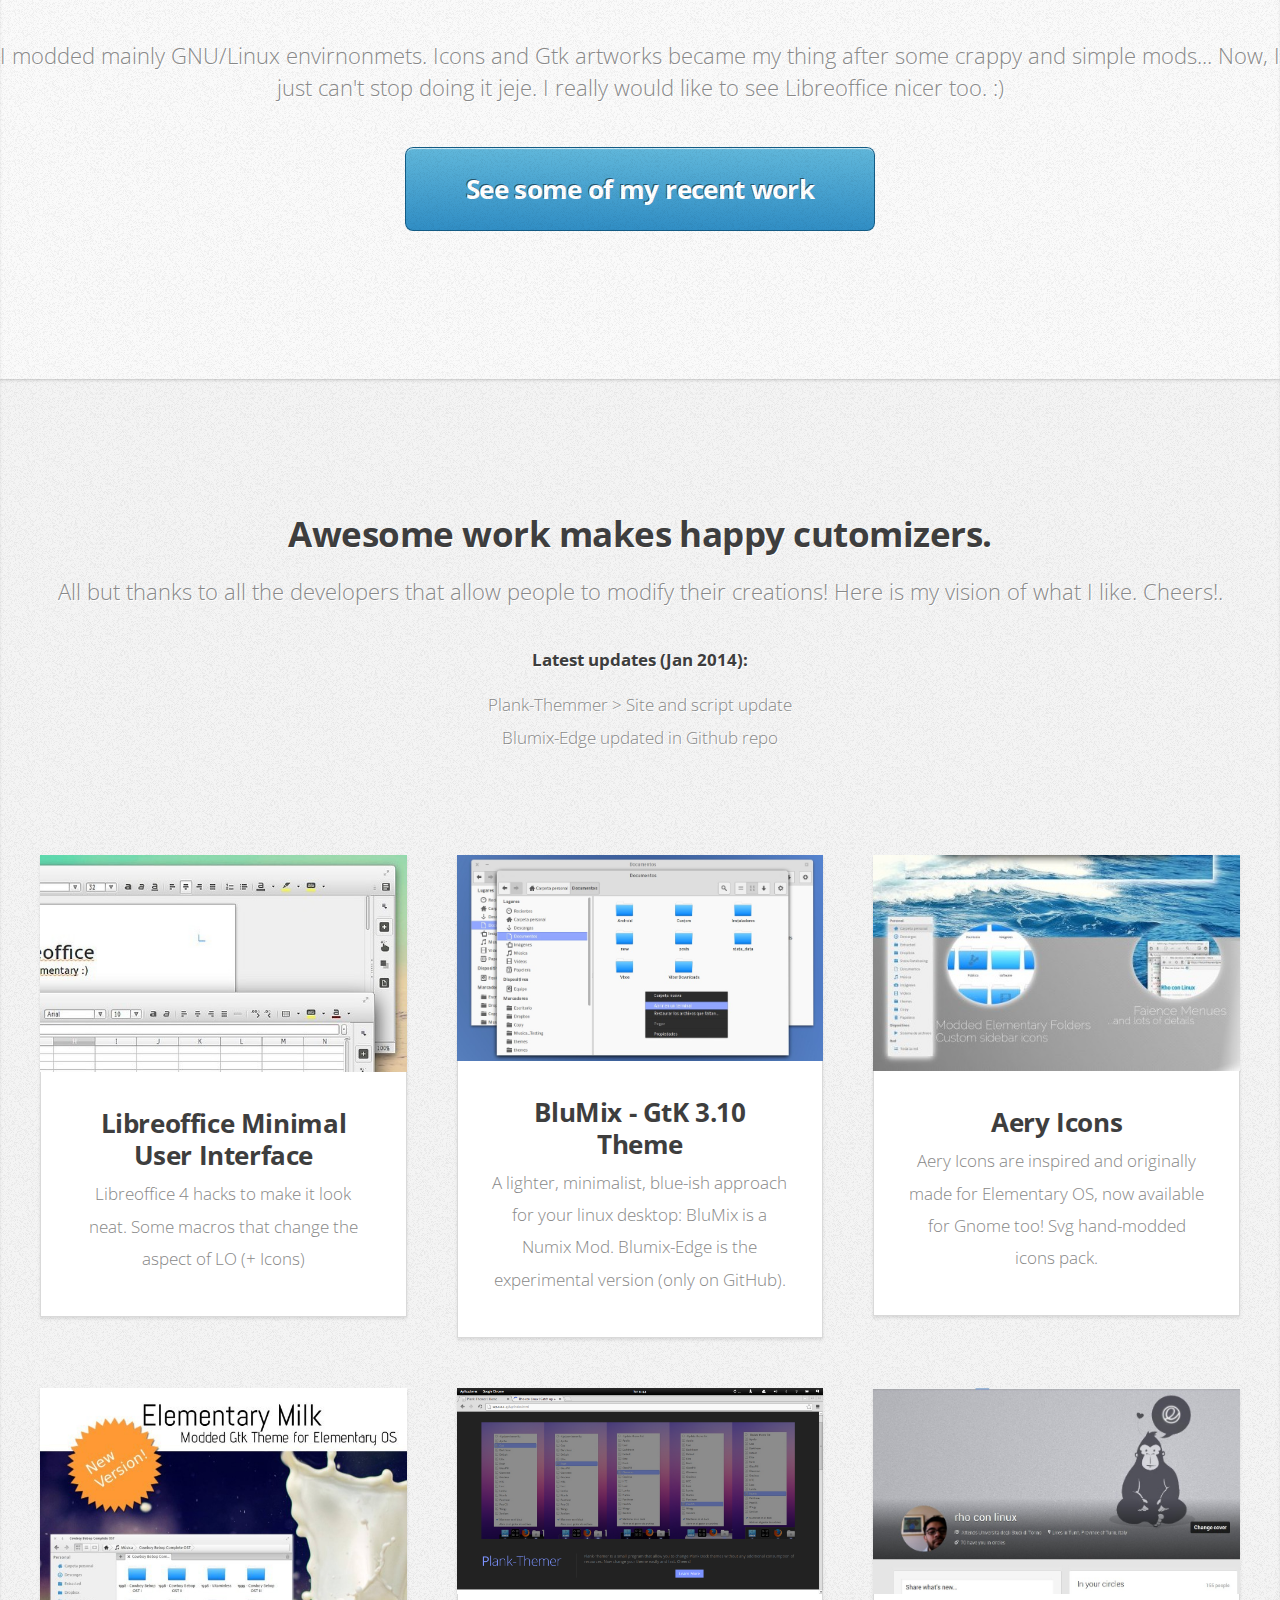
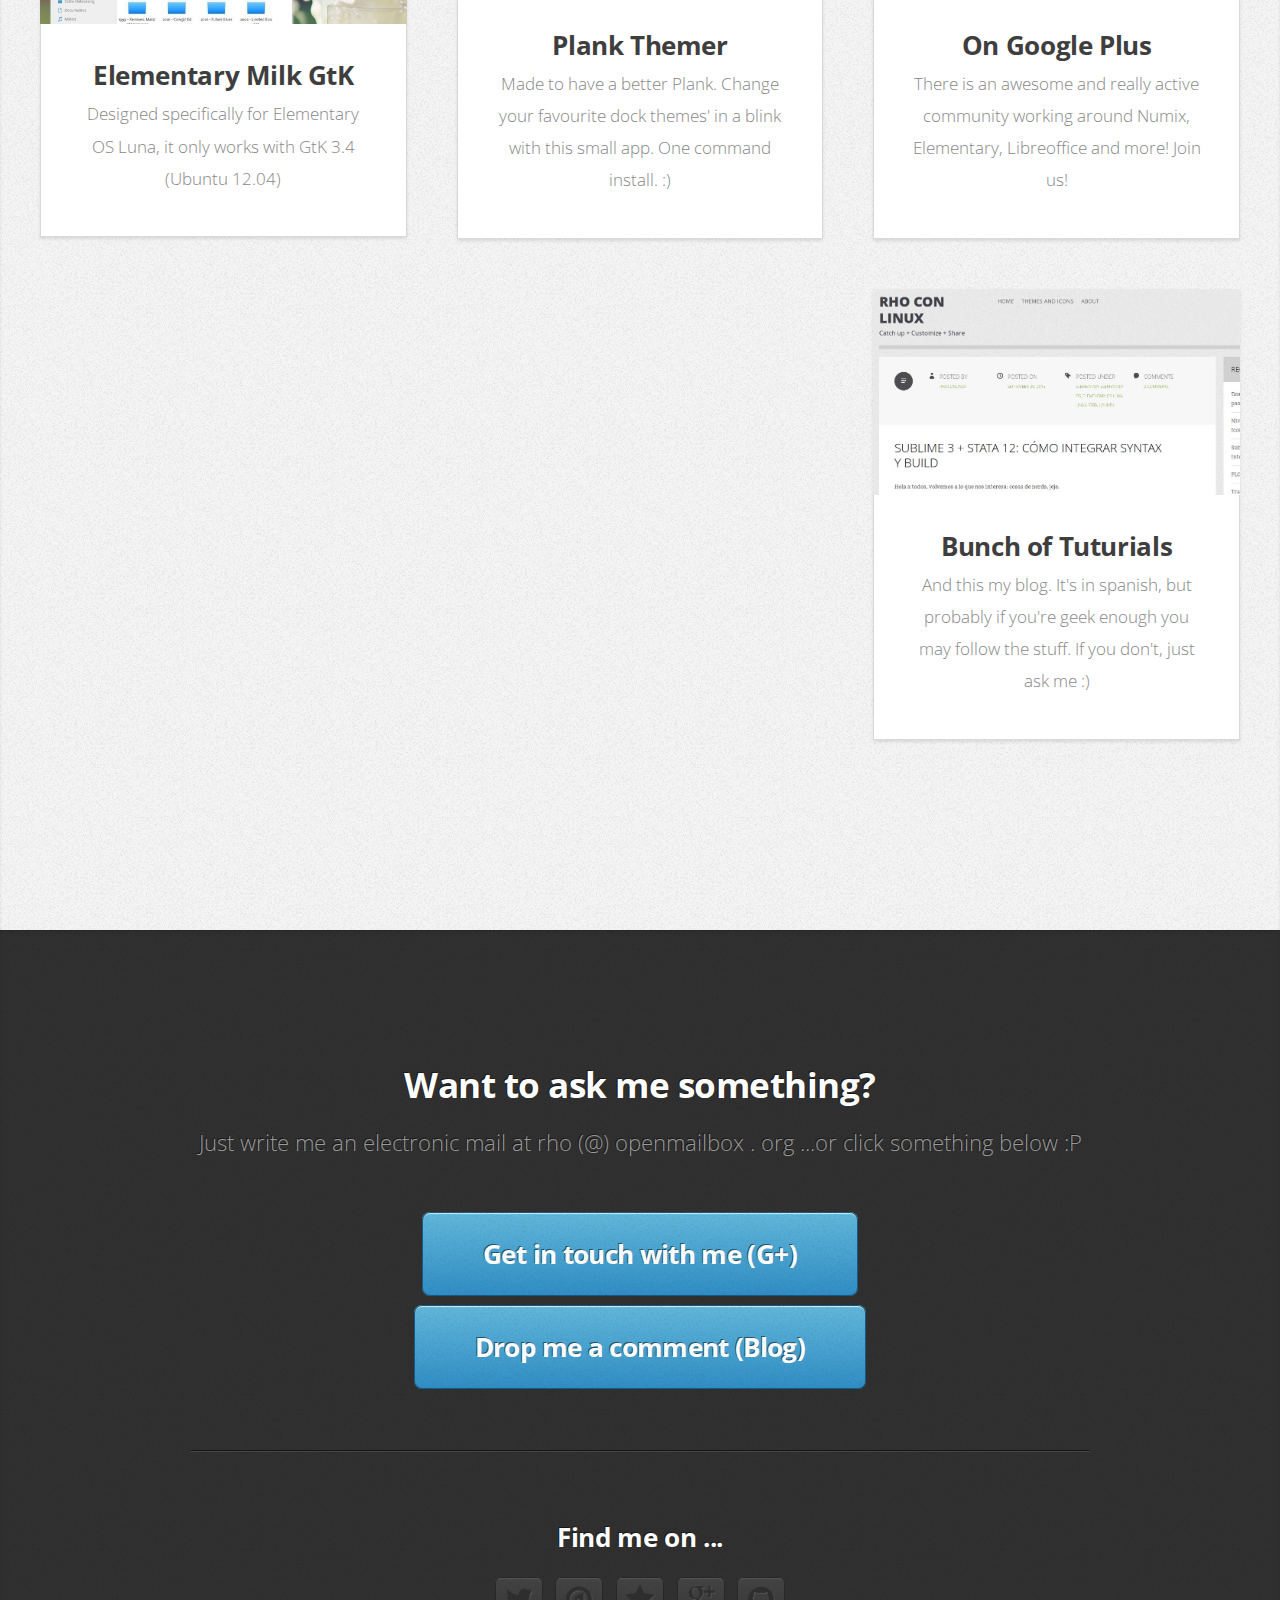
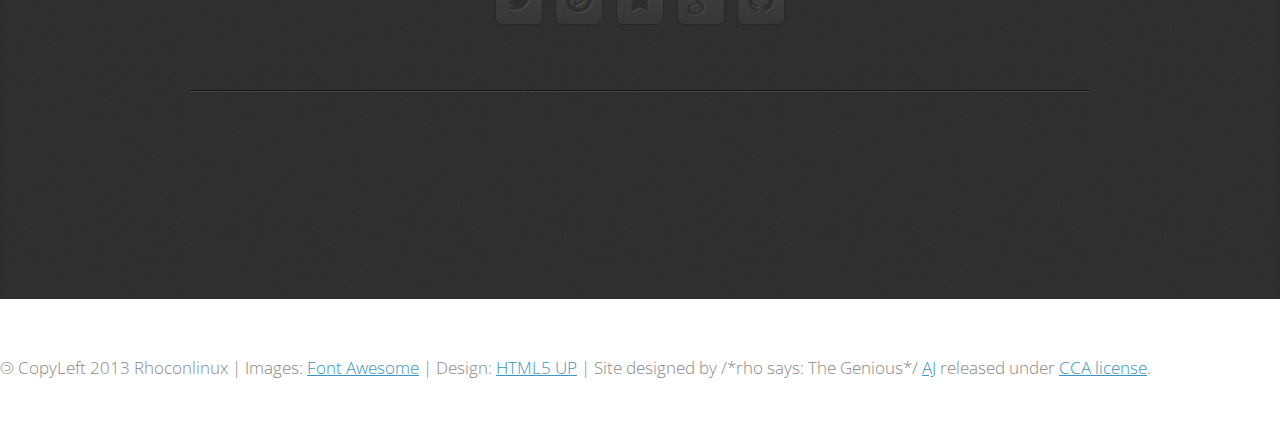
==== commit cf22ba65: "/ ‘ndex.html’ / ‘lank-themer/index.html’" ====
--- a/index.html
+++ b/index.html
@@ -46,8 +46,8 @@
 							<header>
 								<h1>Hola! I'm <strong>Rho (con linux!)</strong>.</h1>
 							</header>
-							<p>I prefer to do instead of blabla. Just for you to know, I'm not a programmer, not a designer, neither a specialist on what you'll find here.  So, any help and feedback will be really appreciated and welcome ^_^.
-                            <br>      
+							<p>I prefer to do things instead of adding blabla. Just for you to know, I'm not a programmer, not a designer, neither a specialist on what you'll find here.  So, any help and feedback will be really appreciated and welcome ^_^.
+                            <hr>      
 							<a href="#work" class="button button-small">Check out what I do</a> <a href="https://github.com/rhoconlinux" target="_blank" class="button button-small">Jump to my Github</a>
 						</div>
 					</div>
@@ -258,7 +258,23 @@
 					</footer>
 				</article>
 			</div>
-
+<!-- Start of StatCounter Code for Default Guide -->
+<script type="text/javascript">
+var sc_project=9507726; 
+var sc_invisible=0; 
+var sc_security="9599cb43"; 
+var scJsHost = (("https:" == document.location.protocol) ?
+"https://secure." : "http://www.");
+document.write("<sc"+"ript type='text/javascript' src='" +
+scJsHost+
+"statcounter.com/counter/counter.js'></"+"script>");
+</script>
+<noscript><div class="statcounter"><a title="click tracking"
+href="http://statcounter.com/" target="_blank"><img
+class="statcounter"
+src="http://c.statcounter.com/9507726/0/9599cb43/0/"
+alt="click tracking"></a></div></noscript>
+<!-- End of StatCounter Code for Default Guide -->
 
 	</body>
 </html>
